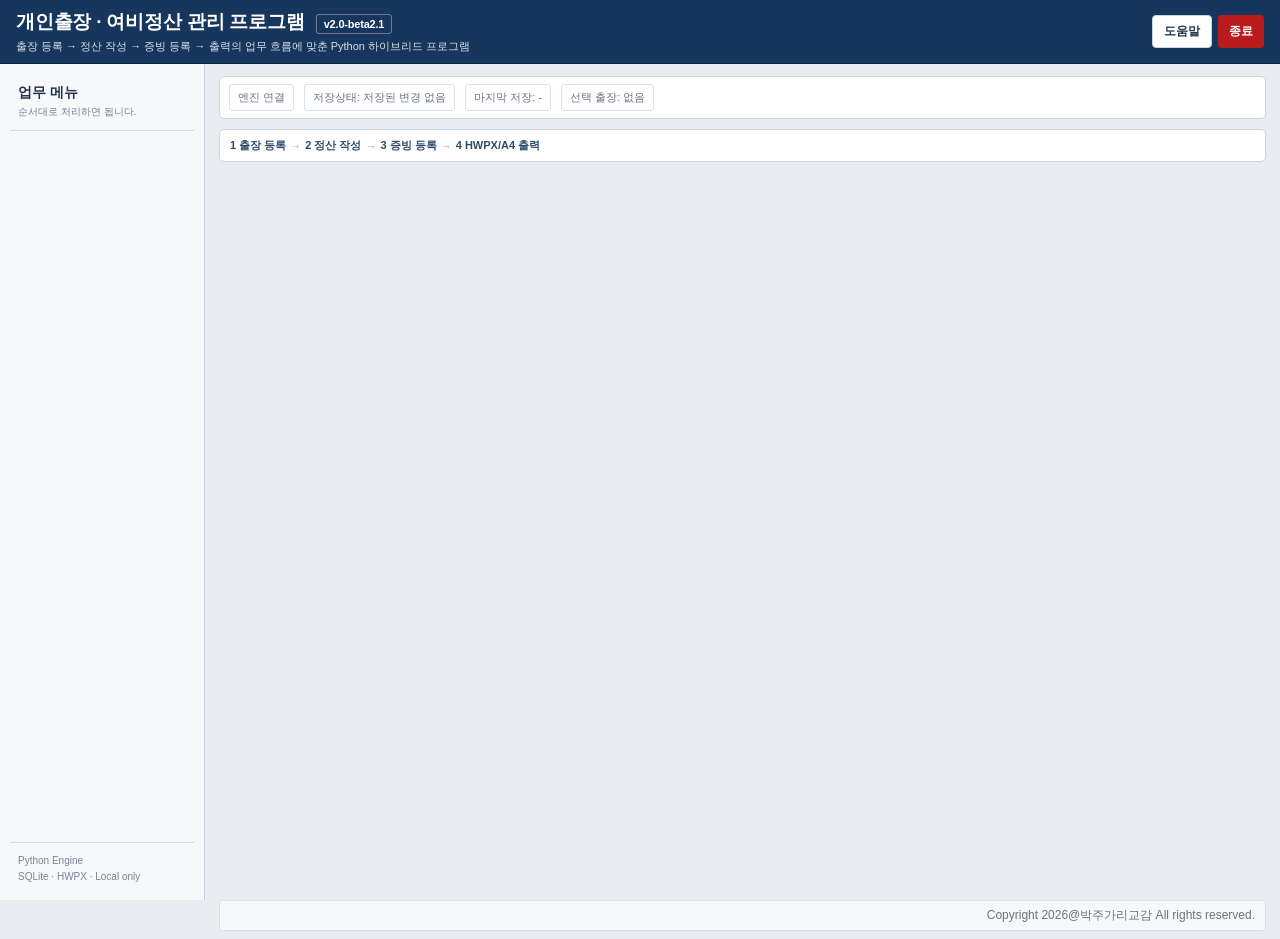
==== app/frontend/index.html @ 61877dad "hybrid-v2: promote desktop beta2.1 frontend as hybrid UI" ====
<!DOCTYPE html>
<html lang="ko">
<head>
<meta charset="UTF-8" />
<meta name="viewport" content="width=device-width, initial-scale=1.0" />
<meta name="theme-color" content="#1f4b99" />
<meta name="apple-mobile-web-app-capable" content="yes" />
<meta name="apple-mobile-web-app-status-bar-style" content="default" />
<title>개인출장·여비정산 Hybrid v2.0-beta2.1</title>
<style>
  :root{
    --bg:#f5f7fb; --card:#ffffff; --line:#d9e1ec; --text:#1f2937; --muted:#6b7280;
    --primary:#1f4b99; --primary2:#3b82f6; --accent:#0f766e; --warn:#b45309; --danger:#b91c1c;
    --ok:#15803d; --soft:#eef4ff;
  }
  *{box-sizing:border-box}
  body{margin:0;font-family:"Malgun Gothic","Apple SD Gothic Neo",sans-serif;background:var(--bg);color:var(--text)}
  header{background:linear-gradient(135deg,var(--primary),#23406d);color:#fff;padding:18px 22px 16px}
  header h1{margin:0 0 6px;font-size:24px}
  header .sub{font-size:13px;opacity:.92;line-height:1.5}
  .app{max-width:1500px;margin:0 auto;padding:18px}
  .topbar{display:flex;gap:10px;flex-wrap:wrap;align-items:center;margin-bottom:14px}

  .topbar-actions{display:flex;gap:8px;flex-wrap:wrap;margin-left:auto}
  .pill.status-ok{border-color:#bbf7d0;background:#f0fdf4;color:#166534}
  .pill.status-dirty{border-color:#fed7aa;background:#fff7ed;color:#9a3412}
  .pill.status-empty{border-color:#dbeafe;background:#eff6ff;color:#1d4ed8}
  .settlement-hint{display:flex;justify-content:space-between;align-items:flex-start;gap:12px;flex-wrap:wrap;margin-bottom:12px}
  .settlement-hint .steps{font-size:12px;color:var(--muted);line-height:1.6}
  .live-status-row{display:flex;gap:8px;flex-wrap:wrap;margin:12px 0}
  .deadline-panel{display:grid;grid-template-columns:1.1fr 1fr 1fr auto;gap:10px;align-items:end;background:#f8fafc;border:1px solid #dbe6f3;border-radius:12px;padding:12px 14px;margin:12px 0}
  .deadline-panel .hint{font-size:12px;color:#475569}
  .deadline-panel .box{background:#fff;border:1px solid #d7e3ee;border-radius:10px;padding:8px 10px;min-height:56px}
  .deadline-panel label{display:block;font-size:12px;font-weight:700;color:#334155;margin-bottom:4px}
  .deadline-panel .value{font-weight:700;color:#0f172a}
  .deadline-panel input[type="date"]{width:100%;padding:9px 10px;border:1px solid #cbd5e1;border-radius:8px;font:inherit}
  @media (max-width:900px){.deadline-panel{grid-template-columns:1fr}}
  .checklist{background:#f8fafc;border:1px solid var(--line);border-radius:14px;padding:10px 12px;font-size:12px;line-height:1.6}
  .checklist strong{display:block;margin-bottom:4px;color:#334155}
  .checklist ul{margin:6px 0 0 18px;padding:0}
  .checklist li{margin:2px 0}
  .modal-backdrop{position:fixed;inset:0;background:rgba(15,23,42,.46);display:flex;align-items:center;justify-content:center;padding:18px;z-index:9999}
  .modal-panel{width:min(820px,100%);max-height:90vh;overflow:auto;background:#fff;border:1px solid var(--line);border-radius:22px;box-shadow:0 20px 60px rgba(15,23,42,.25);padding:20px}
  .modal-head{display:flex;justify-content:space-between;align-items:center;gap:10px;margin-bottom:12px}
  .modal-head h2{margin:0;font-size:22px}
  .manual-grid{display:grid;grid-template-columns:repeat(2,1fr);gap:14px}
  .manual-box{border:1px solid var(--line);border-radius:16px;padding:14px;background:#fbfdff}
  .manual-box h3{margin:0 0 8px;font-size:15px}
  .manual-box ol,.manual-box ul{margin:8px 0 0 18px;padding:0;line-height:1.65}
  .manual-box li{margin:4px 0}
  .modal-foot{display:flex;justify-content:flex-end;gap:8px;margin-top:14px}
  .topbar .pill{padding:8px 12px;border-radius:999px;background:#fff;border:1px solid var(--line);font-size:12px;color:var(--muted)}
  .tabs{display:flex;gap:8px;flex-wrap:wrap;margin-bottom:14px}
  .tab-btn{background:#fff;border:1px solid var(--line);padding:10px 14px;border-radius:12px;cursor:pointer;font-weight:700}
  .tab-btn.active{background:var(--primary);color:#fff;border-color:var(--primary)}
  .tab-panel{display:none}
  .tab-panel.active{display:block}
  .grid{display:grid;gap:14px}
  .grid-2{grid-template-columns:1.2fr .8fr}
  .grid-3{grid-template-columns:repeat(3,1fr)}
  .grid-4{grid-template-columns:repeat(4,1fr)}
  .card h2,.card h3{margin:0 0 12px}
  .card h2{font-size:18px}
  .card h3{font-size:15px}
  .stats{display:grid;grid-template-columns:repeat(auto-fit,minmax(180px,1fr));gap:12px}
  .stat{background:#fff;border:1px solid var(--line);border-radius:16px;padding:16px}
  .stat .label{font-size:12px;color:var(--muted);margin-bottom:6px}
  .stat .value{font-size:28px;font-weight:800}
  .stat small{color:var(--muted)}
  .btn{border:none;background:var(--primary);color:#fff;border-radius:12px;padding:10px 14px;cursor:pointer;font-weight:700;box-shadow:0 6px 14px rgba(31,75,153,.14)}
  .btn:hover{filter:brightness(.98)}
  .btn:active{transform:translateY(1px)}
  .topbar .pill,.tab-btn,.card,.stat,.list-item,.receipt-card,.weekday,.day-cell,.table-wrap{transition:all .16s ease}
  input:focus,select:focus,textarea:focus,button:focus{outline:none;box-shadow:0 0 0 3px rgba(59,130,246,.18);border-color:#7aa7ff}
  .tab-btn:hover{border-color:#93c5fd;background:#f8fbff}
  .card{background:linear-gradient(180deg,#fff 0%,#fcfdff 100%);border:1px solid #d7e2ee;border-radius:18px;padding:16px;box-shadow:0 8px 24px rgba(24,39,75,.05)}
  .card h2{display:flex;align-items:center;gap:8px;padding-bottom:8px;border-bottom:2px solid #edf2f7;margin-bottom:14px;font-size:18px}
  .card h3{display:flex;align-items:center;gap:8px;margin-bottom:10px;color:#123b75}
  .section-title{padding:10px 12px;border-left:5px solid var(--primary);background:#f8fbff;border-radius:12px;margin:20px 0 10px}
  .section-title h3{font-size:16px;color:#173a7a}
  .table-wrap{max-height:420px;overflow:auto;border:1px solid #cfdae7;border-radius:14px;background:#fff}
  table{width:100%;border-collapse:separate;border-spacing:0;background:#fff}
  th,td{border-bottom:1px solid #e7edf5;padding:10px 8px;font-size:13px;vertical-align:middle}
  th{background:#eef4fb;color:#23364d;text-align:left;font-size:12px;position:sticky;top:0;z-index:1}
  tbody tr:nth-child(even) td{background:#fbfdff}
  tbody tr:hover td{background:#f5f9ff}
  .list-item{border:1px solid #d7e2ee;border-radius:14px;padding:12px;background:#fff;cursor:pointer;box-shadow:0 2px 8px rgba(15,23,42,.02)}
  .list-item:hover{border-color:#93c5fd;background:#f8fbff}
  .list-item.active{border-color:var(--primary);background:#eef4ff;box-shadow:0 0 0 2px rgba(59,130,246,.08)}
  .receipt-card{background:#fff;border:1px solid #d7e2ee;border-radius:16px;padding:12px;box-shadow:0 4px 12px rgba(15,23,42,.03)}
  .kv{display:grid;grid-template-columns:170px 1fr;gap:10px;font-size:13px;border:1px solid #dbe5f0;border-radius:14px;padding:12px;background:#fcfdff}
  .kv > div{padding:2px 0}
  .toolbar{display:flex;justify-content:space-between;align-items:center;gap:10px;flex-wrap:wrap;margin-bottom:12px}
  .btn.secondary{background:#fff;color:var(--text);border:1px solid var(--line)}
  .btn.ok{background:var(--ok)}
  .btn.warn{background:var(--warn)}
  .btn.danger{background:var(--danger)}
  .btn.teal{background:var(--accent)}
  .btn-row{display:flex;gap:8px;flex-wrap:wrap}
  .muted{color:var(--muted)}
  .info{font-size:12px;color:var(--muted);line-height:1.55}
  .badge{display:inline-flex;align-items:center;padding:4px 8px;border-radius:999px;font-size:11px;font-weight:700}
  .badge.wait{background:#fff7ed;color:#9a3412}
  .badge.done{background:#ecfdf5;color:#166534}
  .badge.work{background:#eff6ff;color:#1d4ed8}
  .badge.exempt{background:#f3e8ff;color:#7e22ce}
  .badge.overdue{background:#fef2f2;color:#b91c1c}
  .toolbar input[type="search"], .toolbar select{min-width:220px}
  label{display:block;font-size:12px;font-weight:700;margin-bottom:4px;color:#334155}
  input[type="text"],input[type="number"],input[type="date"],input[type="time"],input[type="month"],select,textarea{
    width:100%;padding:9px 10px;border:1px solid #cfd8e3;border-radius:10px;background:#fff;font:inherit
  }
  textarea{min-height:78px;resize:vertical}
  .route-lines{min-height:56px;line-height:1.35;resize:vertical;white-space:pre-wrap}
  .inline-trip-route{display:grid;grid-template-columns:minmax(0,1fr) 260px;gap:10px;align-items:end}
  .choice-inline{display:flex;gap:14px;flex-wrap:wrap;align-items:center;min-height:44px;padding:0 12px;border:1px solid #dfe6e9;border-radius:10px;background:#fff}
  .choice-inline label{margin:0;display:flex;align-items:center;gap:6px;font-weight:600;cursor:pointer;white-space:nowrap}
  .route-cell{white-space:pre-line;line-height:1.35}
  .stack-layout{display:flex;flex-direction:column;gap:18px}
  .list{display:flex;flex-direction:column;gap:8px;max-height:650px;overflow:auto}
  .list-item .title{font-weight:700}
  .list-item .meta{font-size:12px;color:var(--muted);margin-top:3px;line-height:1.45}
  .section-title{display:flex;justify-content:space-between;align-items:center;gap:10px;margin:18px 0 10px}
  .section-title h3{margin:0}
  .form-grid{display:grid;grid-template-columns:repeat(4,1fr);gap:10px}
  .form-grid-2{display:grid;grid-template-columns:repeat(2,1fr);gap:10px}
  .full{grid-column:1/-1}
  .notice{background:#fffbeb;border:1px solid #fcd34d;border-radius:14px;padding:12px 14px;font-size:13px;line-height:1.55}
  .success{background:#f0fdf4;border:1px solid #86efac;border-radius:14px;padding:12px 14px;font-size:13px;line-height:1.55}
  .calendar-controls{display:flex;justify-content:space-between;align-items:center;margin-bottom:12px;gap:10px;flex-wrap:wrap}
  .calendar-grid{display:grid;grid-template-columns:repeat(7,1fr);gap:8px}
  .weekday,.day-cell{background:#fff;border:1px solid var(--line);border-radius:14px;padding:10px}
  .weekday{font-size:12px;font-weight:700;text-align:center;background:#f8fafc}
  .day-cell{min-height:115px;display:flex;flex-direction:column;gap:6px}
  .day-num{font-weight:800}
  .day-cell.muted-day{opacity:.45}
  .day-cell.today{outline:2px solid var(--primary2)}
  .day-trip{font-size:11px;background:#eef4ff;padding:3px 6px;border-radius:8px;line-height:1.3}
  .receipt-grid{display:grid;grid-template-columns:repeat(auto-fill,minmax(180px,1fr));gap:12px}
  .receipt-card img{width:100%;height:145px;object-fit:cover;border-radius:10px;border:1px solid #e5e7eb}
  .receipt-thumb{width:100%;height:145px;border-radius:10px;border:1px solid #e5e7eb;background:#f8fafc;display:flex;align-items:center;justify-content:center;font-weight:800;color:#334155}
  .receipt-thumb.pdf{flex-direction:column;gap:8px;background:#eff6ff;border-color:#bfdbfe;color:#1d4ed8}
  .receipt-thumb .pdf-mark{font-size:32px;line-height:1}
  .receipt-thumb .pdf-name{max-width:100%;padding:0 10px;font-size:12px;font-weight:700;text-align:center;word-break:break-all}
  .app-footer{max-width:1500px;margin:0 auto 24px;padding:0 18px;color:var(--muted);font-size:12px}
  .app-footer .inner{background:#fff;border:1px solid var(--line);border-radius:14px;padding:10px 14px;text-align:right}
  .small{font-size:12px;color:var(--muted)}
  .divider{height:1px;background:#e5e7eb;margin:14px 0}
  .hidden{display:none!important}
  .right{text-align:right}
  .center{text-align:center}
  .mono{font-family:Consolas,monospace}
  @media (max-width:1200px){
    .grid-2,.grid-3,.grid-4,.stats,.form-grid,.form-grid-2,.inline-trip-route{grid-template-columns:1fr}
  }
  @media print{
    @page{size:A4 portrait;margin:8mm 8mm 10mm 8mm}
    html,body{
      width:210mm;
      min-height:auto;
      margin:0 !important;
      padding:0 !important;
      background:#fff !important;
    }
    body{
      -webkit-print-color-adjust:exact;
      print-color-adjust:exact;
    }
    body > *:not(#printArea){display:none !important}
    #printArea{
      display:block !important;
      position:static !important;
      width:194mm;
      min-height:auto;
      margin:0 auto !important;
      padding:0 !important;
      background:#fff;
      color:#000;
      overflow:visible !important;
    }
  }
  /* print form */
  #printArea{display:none}
  .print-page{
    box-sizing:border-box;
    width:194mm;
    min-height:279mm;
    height:auto;
    margin:0 auto;
    padding:1.5mm 1.5mm 0;
    font-size:10.2px;
    line-height:1.22;
    color:#000;
    overflow:visible;
    page-break-after:always;
    break-after:page;
    page-break-inside:auto;
    break-inside:auto
  }
  .print-page:last-child{page-break-after:auto;break-after:auto}
  .print-title{text-align:center;font-size:19px;font-weight:800;letter-spacing:3px;margin:2px 0 4px}
  .print-topline{display:flex;justify-content:space-between;align-items:flex-start;margin-bottom:4px}
  .print-meta-table,.print-main-table,.print-sub-table,.print-sign-table,.print-trip-table,.print-approval-table,.print-receipt-index{width:100%;border-collapse:collapse}
  .print-meta-table td,.print-main-table td,.print-main-table th,.print-sub-table td,.print-sub-table th,.print-sign-table td,.print-trip-table td,.print-trip-table th,.print-approval-table td,.print-receipt-index td,.print-receipt-index th{
    border:1px solid #111;padding:3px 5px;vertical-align:middle
  }
  .print-meta-table td{height:22px}
  .print-main-table th,.print-sub-table th,.print-trip-table th,.print-receipt-index th{background:#f4f4f4;text-align:center;font-weight:700}
  .print-box-title{font-weight:700;text-align:center;background:#f4f4f4}
  .print-small{font-size:10px}
  .print-center{text-align:center}
  .print-right{text-align:right}
  .print-space{height:5px}
  .print-note{border:1px solid #111;padding:6px;min-height:34px;white-space:pre-wrap}
  .print-doc-date{text-align:right;font-size:10px;margin:1px 0 4px}
  .print-approval-table td{height:20px}
  .print-trip-head{font-size:11px;line-height:1.25;margin-bottom:3px}
  .print-trip-blank{height:34px}
  .print-sign-slot{display:inline-block;min-width:42px;border-bottom:1px solid #111;height:16px;vertical-align:bottom}
  .signature-box{display:flex;align-items:center;gap:10px;flex-wrap:wrap;padding:10px 12px;border:1px dashed #cbd5e1;border-radius:12px;background:#f8fafc}
  .signature-preview{display:flex;align-items:center;justify-content:center;min-width:160px;min-height:64px;padding:6px 10px;border:1px solid #dbe4ee;border-radius:10px;background:#fff}
  .signature-preview img{max-width:220px;max-height:56px;object-fit:contain}
  .print-sign-image{display:inline-block;max-height:24px;max-width:110px;vertical-align:middle}
  .print-footer-note{font-size:9.5px;color:#333}
  .print-receipt-box{border:1px solid #111;padding:6px;height:249mm;display:flex;flex-direction:column;gap:6px}
  .print-receipt-meta{display:flex;justify-content:space-between;gap:8px;font-size:9.6px}
  .print-receipt-image-wrap{flex:1;display:flex;align-items:center;justify-content:center;border:1px solid #cfcfcf;background:#fafafa;overflow:hidden}
  .print-receipt-image{max-width:100%;max-height:224mm;object-fit:contain}
  .print-receipt-frame{width:100%;height:224mm;border:1px solid #cfcfcf;background:#fff}
  .print-page-subtitle{text-align:center;font-size:12px;font-weight:700;margin:0 0 6px;color:#333}

  /* v1.1 form-precise print layer + PWA affordance */
  .btn[hidden]{display:none !important}
  .pill.status-pwa{border-color:#c7d2fe;background:#eef2ff;color:#3730a3}
  .xlsx-sheet{font-family:"Batang","바탕","Malgun Gothic",serif;color:#000}
  .xlsx-title{font-family:"Batang","바탕",serif;font-size:24px;font-weight:700;letter-spacing:-0.5px;text-align:center;padding:8mm 0 6mm;border-bottom:3px double #111;margin:0}
  .xlsx-sheet-box{border-left:2px solid #111;border-right:2px solid #111;border-bottom:2px solid #111}
  .xlsx-form{width:100%;border-collapse:collapse;table-layout:fixed;margin:0}
  .xlsx-form td,.xlsx-form th{border:1px solid #222;padding:2.4mm 2mm;vertical-align:middle;font-family:"Batang","바탕","Malgun Gothic",serif;font-size:12px;line-height:1.24;word-break:keep-all}
  .xlsx-form tr > *:first-child{border-left:0}
  .xlsx-form tr > *:last-child{border-right:0}
  .xlsx-form.table-top tr:first-child > *{border-top:0}
  .xlsx-form.table-bottom tr:last-child > *{border-bottom:0}
  .xlsx-center{text-align:center}
  .xlsx-right{text-align:right}
  .xlsx-left{text-align:left}
  .xlsx-label{background:#fafafa;font-weight:700;text-align:center}
  .xlsx-side{background:#fafafa;font-weight:700;text-align:center}
  .xlsx-fill{background:#c7d8b7}
  .xlsx-fill-light{background:#d8e5ca}
  .xlsx-big{font-size:14px;font-weight:700}
  .xlsx-date-time{font-size:13px;font-weight:700;text-align:center}
  .xlsx-purpose{font-size:13px;font-weight:700}
  .xlsx-transport-stack{font-size:15px;font-weight:700;letter-spacing:1px;line-height:1.38;text-align:center}
  .xlsx-transport-side{font-size:15px;font-weight:700;text-align:center}
  .xlsx-note-box{padding:7mm 4mm 7mm 4mm;min-height:27mm;font-size:13px;line-height:1.55}
  .xlsx-attach-cell{background:#c7d8b7;font-size:13px;font-weight:700;line-height:1.6;padding:4mm 3mm}
  .xlsx-date-row td{height:14mm;font-size:15px;text-align:center}
  .xlsx-sign-row td{height:16mm;font-size:14px;text-align:center}
  .xlsx-sign-image{max-width:28mm;max-height:10mm;object-fit:contain;vertical-align:middle}
  .xlsx-small{font-size:10px}
  .xlsx-route{white-space:pre-wrap;text-align:center;font-weight:700}
  .xlsx-blank{color:transparent}
  .print-page.settlement-sheet{padding:0;width:194mm;min-height:auto}
  .print-page.settlement-sheet .print-title{display:none}
  @media print{
    #printArea{width:194mm}
    .print-page.settlement-sheet{width:194mm;min-height:auto}
    .xlsx-title{padding-top:7mm;padding-bottom:5mm}
  }


  /* beta2 desktop application shell */
  body{background:#e9edf2;overflow-x:hidden}
  .program-titlebar{height:64px;background:#17365d;color:#fff;padding:10px 16px;display:flex;align-items:center;justify-content:space-between;gap:16px;border-bottom:1px solid #0f2744}
  .program-titlebar h1{margin:0;font-size:19px;font-weight:700;letter-spacing:-.2px}
  .program-titlebar .sub{font-size:11px;opacity:.85;margin-top:3px}
  .version-tag{font-size:11px;font-weight:600;padding:3px 7px;border:1px solid rgba(255,255,255,.35);border-radius:3px;margin-left:6px}
  .titlebar-actions{display:flex;gap:6px;flex:0 0 auto}
  .program-titlebar .btn{box-shadow:none;border-radius:4px;padding:7px 11px}
  .program-titlebar .btn.secondary{background:#fff;color:#25364a;border-color:#cbd5e1}
  .desktop-shell{display:grid;grid-template-columns:205px minmax(0,1fr);min-height:calc(100vh - 64px)}
  .sidebar{background:#f7f8fa;border-right:1px solid #c8d0da;padding:12px 10px;display:flex;flex-direction:column;min-height:calc(100vh - 64px);position:sticky;top:0;align-self:start}
  .sidebar-head{padding:8px 8px 11px;border-bottom:1px solid #d7dde5;margin-bottom:8px}
  .sidebar-title{font-size:14px;font-weight:800;color:#24364b}
  .sidebar-sub{font-size:10px;color:#718096;margin-top:3px}
  .sidebar .tabs{display:flex;flex-direction:column;gap:3px;margin:0}
  .sidebar .tab-btn{width:100%;text-align:left;border:1px solid transparent;background:transparent;border-radius:4px;padding:10px 10px;font-size:13px;color:#34455a;box-shadow:none}
  .sidebar .tab-btn:hover{background:#edf2f7;border-color:#dbe3ec}
  .sidebar .tab-btn.active{background:#dce8f7;color:#113f72;border-color:#a9c2df;box-shadow:inset 3px 0 0 #1f5f9e}
  .sidebar-foot{margin-top:auto;border-top:1px solid #d7dde5;padding:10px 8px 4px;font-size:10px;color:#778394;line-height:1.55}
  .workspace{min-width:0;padding:12px 14px 28px}
  .workspace .topbar{background:#fff;border:1px solid #ccd5df;border-radius:5px;padding:7px 9px;margin-bottom:10px;box-shadow:none}
  .topbar .pill{padding:5px 8px;border-radius:3px;font-size:11px}
  .card{border-radius:5px;box-shadow:0 1px 2px rgba(0,0,0,.04);padding:14px;background:#fff}
  .card h2{font-size:16px;border-bottom:1px solid #dce3eb;padding-bottom:8px}
  .card h3{color:#213f63}
  .btn{border-radius:4px;box-shadow:none;padding:8px 11px;font-size:12px}
  input[type="text"],input[type="number"],input[type="date"],input[type="time"],input[type="month"],select,textarea{border-radius:3px;padding:7px 8px}
  .table-wrap{border-radius:4px}
  th,td{padding:8px 7px}
  .list-item,.receipt-card,.kv,.notice,.success,.checklist,.deadline-panel{border-radius:5px}
  .stat{border-radius:5px;padding:13px}
  .stat .value{font-size:23px}
  .section-title{border-radius:3px}
  .app-footer{max-width:none;margin:0;padding:0 14px 8px 219px;background:#e9edf2}
  .app-footer .inner{border-radius:3px;padding:6px 10px;background:#f7f8fa;text-align:right}
  .toast-host{position:fixed;right:18px;bottom:18px;z-index:12000;display:flex;flex-direction:column;gap:8px;max-width:min(420px,calc(100vw - 36px))}
  .toast{background:#25364a;color:#fff;border-radius:5px;padding:11px 13px;box-shadow:0 8px 25px rgba(15,23,42,.22);font-size:12px;line-height:1.5;white-space:pre-line;border-left:4px solid #60a5fa}
  .toast.error{border-left-color:#ef4444}.toast.success{border-left-color:#22c55e}.toast.warn{border-left-color:#f59e0b}
  .workflow-guide{display:flex;align-items:center;gap:4px;flex-wrap:wrap;margin-bottom:10px;background:#fff;border:1px solid #ccd5df;border-radius:5px;padding:8px 10px;font-size:11px;color:#5b6778}
  .workflow-guide .step{font-weight:700;color:#304b69}.workflow-guide .arrow{color:#9aa6b2}
  @media(max-width:900px){.desktop-shell{grid-template-columns:1fr}.sidebar{position:static;min-height:auto;border-right:0;border-bottom:1px solid #c8d0da}.sidebar .tabs{flex-direction:row;flex-wrap:wrap}.sidebar .tab-btn{width:auto}.sidebar-foot{display:none}.workspace{padding:10px}.app-footer{padding-left:10px}.program-titlebar{height:auto;align-items:flex-start}.program-titlebar .sub{display:none}}

</style>
</head>
<body>
<header class="program-titlebar">
  <div>
    <h1>개인출장 · 여비정산 관리 프로그램 <span class="version-tag">v2.0-beta2.1</span></h1>
    <div class="sub">출장 등록 → 정산 작성 → 증빙 등록 → 출력의 업무 흐름에 맞춘 Python 하이브리드 프로그램</div>
  </div>
  <div class="titlebar-actions">
    <button class="btn secondary" id="helpOpenBtn" type="button">도움말</button>
    <button class="btn danger" id="shutdownAppBtn" type="button">종료</button>
  </div>
</header>

<div class="desktop-shell">
  <aside class="sidebar">
    <div class="sidebar-head">
      <div class="sidebar-title">업무 메뉴</div>
      <div class="sidebar-sub">순서대로 처리하면 됩니다.</div>
    </div>
    <div class="tabs" id="tabs"></div>
    <div class="sidebar-foot">
      <div>Python Engine</div>
      <div>SQLite · HWPX · Local only</div>
    </div>
  </aside>
  <main class="workspace">
    <div class="topbar">
      <div class="pill status-ok">엔진 연결</div>
      <div class="pill status-empty" id="saveStatePill">저장상태: 저장된 변경 없음</div>
      <div class="pill" id="lastSavedPill">마지막 저장: -</div>
      <div class="pill" id="activeTripPill">선택 출장: 없음</div>
    </div>
    <div class="workflow-guide"><span class="step">1 출장 등록</span><span class="arrow">→</span><span class="step">2 정산 작성</span><span class="arrow">→</span><span class="step">3 증빙 등록</span><span class="arrow">→</span><span class="step">4 HWPX/A4 출력</span></div>

  <section id="tab-dashboard" class="tab-panel active"></section>
  <section id="tab-import" class="tab-panel"></section>
  <section id="tab-settlement" class="tab-panel"></section>
  <section id="tab-calendar" class="tab-panel"></section>
  <section id="tab-receipts" class="tab-panel"></section>
  <section id="tab-settings" class="tab-panel"></section>
  <section id="tab-backup" class="tab-panel"></section>
  </main>
</div>

<div class="app-footer"><div class="inner">Copyright 2026@박주가리교감 All rights reserved.</div></div>

<div id="toastHost" class="toast-host" aria-live="polite"></div>
<div id="printArea"></div>

<div class="modal-backdrop hidden" id="helpModal" aria-hidden="true">
  <div class="modal-panel">
    <div class="modal-head">
      <h2>사용방법 · v2.0-beta2.1 하이브리드판</h2>
      <button class="btn secondary" id="helpCloseTopBtn" type="button">닫기</button>
    </div>
    <div class="manual-grid">
      <div class="manual-box">
        <h3>기본 사용 순서</h3>
        <ol>
          <li><b>1. 출장 등록</b>에서 출장 목록 그리드 엑셀을 불러옵니다.</li>
          <li><b>2. 정산 작성</b>에서 출장 1건을 선택하고 소속·기간·경비를 확인합니다.</li>
          <li><b>이동구분</b>에서 자가용 또는 대중교통을 먼저 고르고, 그다음 왕복/편도를 선택합니다. 왕복이면 자동으로 2행이 생성됩니다.</li>
          <li><b>정산 저장</b> 후 <b>3. 증빙 등록</b>로 이동하여 이미지 또는 PDF를 첨부합니다.</li>
          <li><b>정산서·영수증 출력(A4)</b>으로 제출용 인쇄물을 만듭니다.</li>
          <li><b>HWPX 정산서 생성</b>을 누르면 기준 양식에 맞춘 한글 문서를 output 폴더에 생성하고 다운로드합니다.</li>
        </ol>
      </div>
      <div class="manual-box">
        <h3>화면에서 꼭 볼 표시</h3>
        <ul>
          <li><b>저장상태</b>: 입력 중인지, 저장이 끝났는지 상단에 표시됩니다.</li>
          <li><b>마지막 저장</b>: 언제 저장했는지 시간까지 확인할 수 있습니다.</li>
          <li><b>선택 출장</b>: 현재 어떤 출장건을 편집 중인지 보여줍니다.</li>
          <li>저장하지 않은 상태에서 다른 출장건이나 다른 탭으로 이동하면 경고가 뜹니다.</li>
        </ul>
      </div>
      <div class="manual-box">
        <h3>인쇄 전 점검</h3>
        <ul>
          <li>용지는 <b>A4</b>, 방향은 <b>세로</b>로 둡니다.</li>
          <li>자가용 경로를 썼다면 출발지·도착지가 비어 있지 않은지 확인합니다.</li>
          <li>영수증은 이미지와 PDF 모두 가능하지만, 큰 PDF는 저장 시간이 조금 더 걸릴 수 있고, 브라우저 특성상 인쇄 결과가 다를 수 있습니다.</li>
          <li>출력 전에 한 번 더 <b>정산 저장</b>을 눌러 최신 입력값을 반영하는 것이 안전합니다.</li>
        </ul>
      </div>
      <div class="manual-box">
        <h3>자주 있는 문제</h3>
        <ul>
          <li><b>입력값이 안 보일 때</b>: 저장 후 다시 미리보기를 열어 보세요.</li>
          <li><b>다른 PC로 옮길 때</b>: 백업/복원 탭에서 ZIP 백업 파일을 함께 보관하세요.</li>
          <li><b>영수증이 안 보일 때</b>: 해당 정산서를 먼저 선택했는지 확인하세요.</li>
          <li><b>인쇄가 맞지 않을 때</b>: 브라우저 인쇄창에서 A4와 기본 배율을 확인하세요.</li>
        </ul>
      </div>
    </div>
    <div class="modal-foot">
      <button class="btn" id="helpCloseBtn" type="button">확인</button>
    </div>
  </div>
</div>

<script>
(() => {
  const DB_NAME = 'trip_settlement_manager_v1';
  const DB_VERSION = 1;
  const STORES = ['trips','settlements','receipts','settings'];

  const tabs = [
    {id:'dashboard', label:'현황'},
    {id:'import', label:'1. 출장 등록'},
    {id:'settlement', label:'2. 정산 작성'},
    {id:'receipts', label:'3. 증빙 등록'},
    {id:'calendar', label:'일정'},
    {id:'settings', label:'개인 설정'},
    {id:'backup', label:'백업·복원'}
  ];

  const state = {
    db: null,
    trips: [],
    settlements: [],
    receipts: [],
    settings: {
      orgName: '교육과',
      kmRate: 200,
      defaultApplicant: '',
      defaultPosition: '',
      defaultWorkplace: '',
      signatureDataUrl: '',
      receiptRequiredTypes: '주유/하이패스/기타',
      note: '현재 버전은 기관별 세부 여비 규정 전체를 자동 판정하지 않고, 업로드·정산 초안·증빙 관리·출력에 중점을 둔 시안입니다.'
    },
    activeTab: 'dashboard',
    tripFilter: '',
    selectedTripId: '',
    selectedSettlementId: '',
    calendarCursor: new Date(),
    importPreview: [],
    importWarnings: [],
    dayFilter: '',
    receiptFilterSettlementId: '',
    ui: {
      dirty: false,
      dirtySettlementId: '',
      lastSavedAt: '',
    },
  };

  const $ = (sel, root=document) => root.querySelector(sel);
  const $$ = (sel, root=document) => Array.from(root.querySelectorAll(sel));


  // Hybrid v2 API bridge. The server binds only to 127.0.0.1 and passes a per-run token in the URL.
  const API_TOKEN = new URLSearchParams(location.search).get('token') || '';
  const API_BASE = '';
  function apiUrl(path){
    const u = new URL(path, location.origin);
    if(API_TOKEN) u.searchParams.set('token', API_TOKEN);
    return u.toString();
  }
  async function apiFetch(path, options={}){
    const headers = new Headers(options.headers || {});
    if(API_TOKEN) headers.set('X-App-Token', API_TOKEN);
    const response = await fetch(apiUrl(path), {...options, headers});
    const contentType = response.headers.get('content-type') || '';
    const payload = contentType.includes('application/json') ? await response.json() : null;
    if(!response.ok){
      throw new Error(payload?.error || `요청 실패 (${response.status})`);
    }
    return payload;
  }
  function receiptContentUrl(id){ return apiUrl(`/api/receipts/${encodeURIComponent(id)}/content`); }
  function signatureContentUrl(){ return apiUrl('/api/signature/content'); }
  function notify(message, tone='success'){
    const host = document.getElementById('toastHost');
    if(!host) return;
    const el = document.createElement('div');
    el.className = `toast ${tone}`;
    el.textContent = String(message || '');
    host.appendChild(el);
    setTimeout(() => el.remove(), 4200);
  }
  window.alert = (message) => notify(message, /실패|오류|없습니다|확인해/.test(String(message)) ? 'warn' : 'success');

  function escapeHtml(v){
    return String(v ?? '').replace(/[&<>"']/g, s => ({'&':'&amp;','<':'&lt;','>':'&gt;','"':'&quot;',"'":'&#39;'}[s]));
  }
  function uid(prefix='id'){ return prefix + '_' + Date.now().toString(36) + '_' + Math.random().toString(36).slice(2,8); }
  function localYmd(dateObj){
    if(!(dateObj instanceof Date) || Number.isNaN(dateObj.getTime())) return '';
    const yyyy = dateObj.getFullYear();
    const mm = String(dateObj.getMonth()+1).padStart(2,'0');
    const dd = String(dateObj.getDate()).padStart(2,'0');
    return `${yyyy}-${mm}-${dd}`;
  }
  function today(){
    const parts = new Intl.DateTimeFormat('en-CA', {timeZone:'Asia/Seoul', year:'numeric', month:'2-digit', day:'2-digit'}).formatToParts(new Date()).reduce((a,p)=>(a[p.type]=p.value,a),{});
    return `${parts.year}-${parts.month}-${parts.day}`;
  }
  function nowStamp(){
    const d = new Date();
    const parts = new Intl.DateTimeFormat('sv-SE', {timeZone:'Asia/Seoul', year:'numeric', month:'2-digit', day:'2-digit', hour:'2-digit', minute:'2-digit', second:'2-digit', hour12:false}).formatToParts(d).reduce((a,p)=>(a[p.type]=p.value,a),{});
    return `${parts.year}-${parts.month}-${parts.day}T${parts.hour}:${parts.minute}:${parts.second}+09:00`;
  }
  function asNum(v){ const n = Number(String(v).replace(/,/g,'')); return isNaN(n) ? 0 : n; }
  function money(v){ return asNum(v).toLocaleString('ko-KR'); }
  function formatBytes(bytes){
    const n = Number(bytes || 0);
    if(!n) return '0 B';
    const units = ['B','KB','MB','GB'];
    let i = 0; let value = n;
    while(value >= 1024 && i < units.length - 1){ value /= 1024; i += 1; }
    return `${value >= 100 || i === 0 ? value.toFixed(0) : value.toFixed(1)} ${units[i]}`;
  }
  function ymdToKorean(v){
    if(!v) return '';
    if(v instanceof Date && !Number.isNaN(v.getTime())){
      return localYmd(v).replace(/-/g,'.');
    }
    const s = maybeDate(v);
    if(s) return s.replace(/-/g,'.');
    const d = new Date(v);
    if(Number.isNaN(d.getTime())) return v;
    return `${d.getFullYear()}.${String(d.getMonth()+1).padStart(2,'0')}.${String(d.getDate()).padStart(2,'0')}`;
  }
  function monthKey(v){ return (v || '').slice(0,7); }
  function formatDateTime(date, time){ return [date ? ymdToKorean(date) : '', time || ''].filter(Boolean).join(' '); }
  function normalizeText(v){ return String(v ?? '').replace(/\s+/g,'').replace(/[()~\-_:./]/g,'').toLowerCase(); }
  function maybeDate(v){
    if(!v) return '';
    if(v instanceof Date && !Number.isNaN(v.getTime())) return localYmd(v);
    const s = String(v).trim();
    let m = s.match(/(20\d{2})[.\-/년 ]\s*(\d{1,2})[.\-/월 ]\s*(\d{1,2})/);
    if(m) return `${m[1]}-${String(m[2]).padStart(2,'0')}-${String(m[3]).padStart(2,'0')}`;
    m = s.match(/(\d{4})-(\d{2})-(\d{2})/);
    if(m) return `${m[1]}-${m[2]}-${m[3]}`;
    return '';
  }
  function maybeTime(v){
    if(!v) return '';
    if(v instanceof Date && !Number.isNaN(v.getTime())) return `${String(v.getHours()).padStart(2,'0')}:${String(v.getMinutes()).padStart(2,'0')}`;
    const s = String(v).trim();
    const m = s.match(/(\d{1,2})[:시](\d{2})?/);
    if(m) return `${String(m[1]).padStart(2,'0')}:${String(m[2] || '00').padStart(2,'0')}`;
    return '';
  }
  function extractPeriodInfo(raw){
    const s = String(raw || '').replace(/\n/g,' ').replace(/\s+/g,' ').trim();
    const dates = [...s.matchAll(/(20\d{2})[.\-/년 ]\s*(\d{1,2})[.\-/월 ]\s*(\d{1,2})/g)].map(m => `${m[1]}-${String(m[2]).padStart(2,'0')}-${String(m[3]).padStart(2,'0')}`);
    const times = [...s.matchAll(/(\d{1,2})[:시](\d{2})?/g)].map(m => `${String(m[1]).padStart(2,'0')}:${String(m[2] || '00').padStart(2,'0')}`);
    return {
      startDate: dates[0] || '',
      endDate: dates[1] || dates[0] || '',
      startTime: times[0] || '',
      endTime: times[1] || times[0] || ''
    };
  }
  function safeFileName(name){
    return String(name || 'backup').replace(/[\\/:*?"<>|]+/g,'_');
  }
  function addDays(dateStr, days){
    if(!dateStr) return '';
    const d = new Date(`${dateStr}T00:00:00`);
    if(Number.isNaN(d.getTime())) return '';
    d.setDate(d.getDate() + days);
    return localYmd(d);
  }
  function diffDays(fromDate, toDate){
    if(!fromDate || !toDate) return 0;
    const a = new Date(`${fromDate}T00:00:00`);
    const b = new Date(`${toDate}T00:00:00`);
    if(Number.isNaN(a.getTime()) || Number.isNaN(b.getTime())) return 0;
    return Math.floor((b - a) / 86400000);
  }
  function dateInRange(dateStr, startDate, endDate){
    if(!dateStr) return false;
    const target = new Date(`${dateStr}T00:00:00`);
    const start = new Date(`${(startDate || dateStr)}T00:00:00`);
    const end = new Date(`${(endDate || startDate || dateStr)}T00:00:00`);
    if(Number.isNaN(target.getTime()) || Number.isNaN(start.getTime()) || Number.isNaN(end.getTime())) return false;
    return target >= start && target <= end;
  }

  function formatStamp(v){
    if(!v) return '-';
    const d = new Date(v);
    if(Number.isNaN(d.getTime())) return String(v);
    const yyyy = d.getFullYear();
    const mm = String(d.getMonth()+1).padStart(2,'0');
    const dd = String(d.getDate()).padStart(2,'0');
    const hh = String(d.getHours()).padStart(2,'0');
    const mi = String(d.getMinutes()).padStart(2,'0');
    return `${yyyy}.${mm}.${dd} ${hh}:${mi}`;
  }
  function currentTrip(){
    if(state.selectedTripId) return getTrip(state.selectedTripId) || null;
    const s = currentSettlement?.();
    return s ? getTrip(s.tripId) : null;
  }
  function hasUnsavedChanges(){
    return !!(state.ui.dirty && state.ui.dirtySettlementId);
  }
  function markDirty(settlementId){
    state.ui.dirty = true;
    state.ui.dirtySettlementId = settlementId || state.ui.dirtySettlementId || '';
    updateTopIndicators();
  }
  function markSaved(settlement){
    state.ui.dirty = false;
    state.ui.dirtySettlementId = '';
    state.ui.lastSavedAt = settlement?.updatedAt || nowStamp();
    updateTopIndicators();
  }
  function clearDirtyIfMatches(settlementId){
    if(state.ui.dirtySettlementId && settlementId && state.ui.dirtySettlementId === settlementId){
      state.ui.dirty = false;
      state.ui.dirtySettlementId = '';
    }
    updateTopIndicators();
  }
  function confirmLeaveIfDirty(message){
    if(!hasUnsavedChanges()) return true;
    return window.confirm(message || '저장하지 않은 변경이 있습니다. 이동하면 현재 입력 중인 내용이 저장되지 않을 수 있습니다. 계속할까요?');
  }
  function updateTopIndicators(){
    const savePill = $('#saveStatePill');
    const lastSavedPill = $('#lastSavedPill');
    const activeTripPill = $('#activeTripPill');
    const trip = state.selectedTripId ? getTrip(state.selectedTripId) : null;
    if(savePill){
      if(hasUnsavedChanges()){
        savePill.textContent = '저장상태: 입력 중(미저장 변경 있음)';
        savePill.className = 'pill status-dirty';
      }else{
        savePill.textContent = '저장상태: 저장된 변경 없음';
        savePill.className = 'pill status-ok';
      }
    }
    if(lastSavedPill){
      lastSavedPill.textContent = `마지막 저장: ${formatStamp(state.ui.lastSavedAt)}`;
    }
    if(activeTripPill){
      activeTripPill.textContent = trip ? `선택 출장: ${trip.name || '미상'} · ${ymdToKorean(trip.startDate || '')}` : '선택 출장: 없음';
    }
  }
  function openHelpModal(){
    $('#helpModal')?.classList.remove('hidden');
    $('#helpModal')?.setAttribute('aria-hidden','false');
  }
  function closeHelpModal(){
    $('#helpModal')?.classList.add('hidden');
    $('#helpModal')?.setAttribute('aria-hidden','true');
  }
  function bindGlobalUI(){
    $('#helpOpenBtn')?.addEventListener('click', openHelpModal);
    $('#helpCloseBtn')?.addEventListener('click', closeHelpModal);
    $('#helpCloseTopBtn')?.addEventListener('click', closeHelpModal);
    $('#helpModal')?.addEventListener('click', (e) => {
      if(e.target.id === 'helpModal') closeHelpModal();
    });
    document.addEventListener('keydown', (e) => {
      if(e.key === 'Escape') closeHelpModal();
    });
    window.addEventListener('beforeunload', (e) => {
      if(!hasUnsavedChanges()) return;
      e.preventDefault();
      e.returnValue = '';
    });
    updateTopIndicators();
  }
  function validateSettlement(settlement){
    const issues = [];
    if(!settlement) return issues;
    if(!String(settlement.name || '').trim()) issues.push('성명이 비어 있습니다.');
    if(!String(settlement.position || '').trim()) issues.push('직급이 비어 있습니다.');
    if(!String(settlement.startDate || '').trim()) issues.push('시작일이 비어 있습니다.');
    if(!String(settlement.destination || '').trim()) issues.push('출장지가 비어 있습니다.');
    if(!String(settlement.movementMode || '').trim()) issues.push('출장지 옆의 이동구분에서 자가용 또는 대중교통을 선택해 주세요.');
    if(!String(settlement.routeType || '').trim()) issues.push('출장지 옆의 왕복/편도 구분을 선택해 주세요.');
    if(!String(settlement.mealProvidedFlag || '').trim()) issues.push('식사 제공 여부를 선택해 주세요.');
    if(!String(settlement.receiptMode || '').trim()) issues.push('영수증 처리 방식을 선택해 주세요.');
    if(settlement.status === 'done' && !String(settlement.settlementDate || '').trim()) issues.push('정산완료 상태인 경우 정산일자를 입력해 주세요.');
    (settlement.privateCars || []).forEach((row, idx) => {
      const hasAny = [row.date,row.from,row.to,row.km,row.fuel,row.toll,row.parking,row.other,row.manualAmount,row.driver,row.remark].some(v => String(v || '').trim() !== '');
      if(!hasAny) return;
      if(!String(row.from || '').trim()) issues.push(`자가용 ${idx+1}행의 출발지가 비어 있습니다.`);
      if(!String(row.to || '').trim()) issues.push(`자가용 ${idx+1}행의 도착지가 비어 있습니다.`);
    });
    (settlement.publicTransport || []).forEach((row, idx) => {
      const hasAny = [row.date,row.transport,row.from,row.to,row.grade,row.amount,row.remark].some(v => String(v || '').trim() !== '');
      if(!hasAny) return;
      if(!String(row.from || '').trim()) issues.push(`대중교통 ${idx+1}행의 출발지가 비어 있습니다.`);
      if(!String(row.to || '').trim()) issues.push(`대중교통 ${idx+1}행의 도착지가 비어 있습니다.`);
    });
    if(settlement.movementMode === 'private' && !(settlement.privateCars || []).length){
      issues.push('이동구분이 자가용인데 자가용 운임 행이 없습니다.');
    }
    if(settlement.movementMode === 'public' && !(settlement.publicTransport || []).length){
      issues.push('이동구분이 대중교통인데 대중교통 행이 없습니다.');
    }
    if(settlement.receiptMode === 'attached' && receiptsBySettlement(settlement.id).length === 0){
      issues.push('영수증을 프로그램에 첨부한다고 선택했지만, 첨부된 영수증이 없습니다.');
    }
    return issues;
  }

  async function openDB(){
    const health = await apiFetch('/api/health');
    return {hybrid:true, version:health.version};
  }

  async function dbGetAll(storeName){
    const result = await apiFetch(`/api/store/${encodeURIComponent(storeName)}`);
    return result.items || [];
  }
  async function dbPut(storeName, value){
    if(!value?.id) throw new Error(`${storeName}: 저장 ID가 없습니다.`);
    await apiFetch(`/api/store/${encodeURIComponent(storeName)}/${encodeURIComponent(value.id)}`, {
      method:'PUT', headers:{'Content-Type':'application/json'}, body:JSON.stringify(value)
    });
  }
  async function dbPutBulk(storeName, values){
    const items = Array.isArray(values) ? values.filter(Boolean) : [];
    if(!items.length) return;
    await apiFetch(`/api/store/${encodeURIComponent(storeName)}/bulk`, {
      method:'POST', headers:{'Content-Type':'application/json'}, body:JSON.stringify(items)
    });
  }
  async function dbDelete(storeName, id){
    await apiFetch(`/api/store/${encodeURIComponent(storeName)}/${encodeURIComponent(id)}`, {method:'DELETE'});
  }
  async function dbClear(storeName){
    await apiFetch(`/api/store/${encodeURIComponent(storeName)}/clear`, {method:'POST'});
  }

  async function loadState(){
    state.db = await openDB();
    state.trips = (await dbGetAll('trips')).sort((a,b) => (b.startDate || '').localeCompare(a.startDate || ''));
    state.settlements = await dbGetAll('settlements');
    state.receipts = await dbGetAll('receipts');
    const settingsRows = await dbGetAll('settings');
    const saved = settingsRows.find(r => r.id === 'default');
    if(saved) state.settings = {...state.settings, ...saved.value};
    state.settlements = state.settlements.map(s => normalizeSettlementShape(s));
  }

  async function saveSettings(){
    await dbPut('settings', {id:'default', value: state.settings});
  }
  function renderSignaturePreview(){
    const box = $('#signaturePreviewBox');
    if(!box) return;
    const has = !!state.settings.signatureFile;
    box.innerHTML = has ? `<img src="${escapeAttr(signatureContentUrl())}" alt="등록 서명">` : '<span class="small">등록된 서명이 없습니다.</span>';
  }
  async function handleSignatureFile(file){
    if(!file) return;
    if(!String(file.type || '').startsWith('image/')){
      alert('서명은 이미지 파일로 등록해 주세요.');
      return;
    }
    const result = await apiFetch('/api/signature', {
      method:'POST',
      headers:{'Content-Type':file.type || 'application/octet-stream','X-Filename':encodeURIComponent(file.name)},
      body:file
    });
    state.settings.signatureFile = result.meta;
    delete state.settings.signatureDataUrl;
    renderSignaturePreview();
    alert('서명을 등록했습니다.');
  }

  function buildTabs(){
    const box = $('#tabs');
    box.innerHTML = tabs.map(t => `<button class="tab-btn ${t.id===state.activeTab?'active':''}" data-tab="${t.id}">${t.label}</button>`).join('');
    $$('.tab-btn', box).forEach(btn => btn.addEventListener('click', () => {
      if(btn.dataset.tab === state.activeTab) return;
      if(!confirmLeaveIfDirty('저장하지 않은 변경이 있습니다. 다른 탭으로 이동할까요?')) return;
      state.activeTab = btn.dataset.tab;
      render();
    }));
  }

  function tripSettlement(tripId){
    return state.settlements.find(s => s.tripId === tripId);
  }
  function getTrip(id){ return state.trips.find(t => t.id === id); }
  function getSettlement(id){ return state.settlements.find(s => s.id === id); }
  function receiptsBySettlement(settlementId){ return state.receipts.filter(r => r.settlementId === settlementId); }
  function isPdfReceipt(item){
    const mime = String(item?.mimeType || '').toLowerCase();
    const name = String(item?.fileName || '').toLowerCase();
    return mime.includes('pdf') || name.endsWith('.pdf');
  }
  function receiptPreviewHtml(item){
    const url = receiptContentUrl(item.id);
    if(isPdfReceipt(item)){
      return `<div class="receipt-thumb pdf"><div class="pdf-mark">PDF</div><div class="pdf-name">${escapeHtml(item.fileName || 'document.pdf')}</div></div>`;
    }
    return `<img src="${escapeAttr(url)}" alt="receipt">`;
  }


  function parseMealProvidedSource(text){
    const raw = String(text || '').trim();
    if(!raw) return {flag:'', note:''};
    const compact = raw.replace(/\s+/g,'');
    if(/미제공|없음|x|×|no/i.test(compact)) return {flag:'no', note:raw};
    if(/제공|중식|석식|조식|식사/i.test(compact)) return {flag:'yes', note:raw};
    return {flag:'', note:raw};
  }
  function normalizePrivateCarRow(row){
    const next = {...row};
    if(next.autoManaged === undefined) next.autoManaged = false;
    delete next.roundTripChoice;
    return next;
  }
  function normalizePublicTransportRow(row){
    const next = {...row};
    if(next.autoManaged === undefined) next.autoManaged = false;
    return next;
  }
  function inferRouteType(settlement){
    const privateRows = (settlement?.privateCars || []).filter(row => [row.from,row.to,row.date,row.driver,row.remark,row.km,row.fuel,row.toll,row.parking,row.other,row.manualAmount].some(v => String(v || '').trim() !== ''));
    const publicRows = (settlement?.publicTransport || []).filter(row => [row.transport,row.from,row.to,row.grade,row.amount,row.remark,row.date].some(v => String(v || '').trim() !== ''));
    const hasMultiline = [...privateRows, ...publicRows].some(row => [row.from,row.to].some(v => String(v || '').includes('\n')));
    if(hasMultiline || privateRows.length >= 2 || publicRows.length >= 2) return 'round';
    if(privateRows.length === 1 || publicRows.length === 1) return 'oneway';
    return '';
  }
  function inferMovementMode(settlement){
    const hasPrivate = (settlement?.privateCars || []).some(row => !row.autoManaged || [row.km,row.fuel,row.toll,row.parking,row.other,row.manualAmount,row.driver,row.remark,row.from,row.to,row.date].some(v => String(v || '').trim() !== ''));
    const hasPublic = (settlement?.publicTransport || []).some(row => !row.autoManaged || [row.transport,row.from,row.to,row.grade,row.amount,row.remark,row.date].some(v => String(v || '').trim() !== ''));
    if(hasPrivate && !hasPublic) return 'private';
    if(hasPublic && !hasPrivate) return 'public';
    return '';
  }
  function buildRouteSegments(settlement){
    const workplace = String(settlement?.workplace || state.settings.defaultWorkplace || settlement?.dept || '').trim();
    const destination = String(settlement?.destination || '').trim();
    const routeType = String(settlement?.routeType || '').trim();
    if(!workplace && !destination) return [];
    if(routeType === 'round'){
      return [
        {from:workplace, to:destination, remark:'왕복'},
        {from:destination, to:workplace, remark:'왕복'}
      ];
    }
    if(routeType === 'oneway'){
      return [{from:workplace, to:destination, remark:''}];
    }
    return [];
  }
  function applyRouteToPrivateRow(row, settlement, segmentIndex=0){
    const segment = buildRouteSegments(settlement)[segmentIndex] || {from:'', to:'', remark:''};
    row.from = segment.from;
    row.to = segment.to;
    row.remark = segment.remark;
    row.date = settlement?.startDate || row.date || '';
    if(!String(row.driver || '').trim()) row.driver = settlement?.name || state.settings.defaultApplicant || '';
  }
  function applyRouteToPublicRow(row, settlement, segmentIndex=0){
    const segment = buildRouteSegments(settlement)[segmentIndex] || {from:'', to:'', remark:''};
    row.from = segment.from;
    row.to = segment.to;
    row.remark = segment.remark;
    row.date = settlement?.startDate || row.date || '';
  }
  function makePrivateCarRow(settlement, autoManaged=true){
    const row = {id:uid('pc'), date:settlement?.startDate || '', from:'', to:'', km:'', fuel:'', toll:'', parking:'', other:'', manualAmount:'', driver:settlement?.name || state.settings.defaultApplicant || '', remark:'', autoManaged};
    if(autoManaged) applyRouteToPrivateRow(row, settlement, 0);
    return row;
  }
  function makePublicTransportRow(settlement, autoManaged=true){
    const row = {id:uid('pt'), date:settlement?.startDate || '', transport:'', from:'', to:'', grade:'', amount:'', remark:'', autoManaged};
    if(autoManaged) applyRouteToPublicRow(row, settlement, 0);
    return row;
  }
  function pruneAutoManagedRowsByMovement(settlement){
    const mode = String(settlement?.movementMode || '').trim();
    settlement.privateCars = (settlement.privateCars || []).map(normalizePrivateCarRow);
    settlement.publicTransport = (settlement.publicTransport || []).map(normalizePublicTransportRow);
    if(mode === 'private'){
      settlement.publicTransport = settlement.publicTransport.filter(row => !row.autoManaged);
    }else if(mode === 'public'){
      settlement.privateCars = settlement.privateCars.filter(row => !row.autoManaged);
    }
  }
  function mergeAutoManagedRows(existingRows, settlement, mode){
    const segments = buildRouteSegments(settlement);
    const manualRows = (existingRows || []).filter(row => !row.autoManaged);
    const autoRows = (existingRows || []).filter(row => row.autoManaged);
    const nextAutoRows = segments.map((segment, idx) => {
      const row = mode === 'private'
        ? normalizePrivateCarRow(autoRows[idx] || makePrivateCarRow(settlement, true))
        : normalizePublicTransportRow(autoRows[idx] || makePublicTransportRow(settlement, true));
      row.autoManaged = true;
      if(mode === 'private') applyRouteToPrivateRow(row, settlement, idx);
      else applyRouteToPublicRow(row, settlement, idx);
      return row;
    });
    return [...nextAutoRows, ...manualRows];
  }
  function ensureTransportRowsForRoute(settlement){
    if(!settlement || !String(settlement.routeType || '').trim() || !String(settlement.movementMode || '').trim()) return;
    pruneAutoManagedRowsByMovement(settlement);
    if(settlement.movementMode === 'private'){
      settlement.privateCars = mergeAutoManagedRows(settlement.privateCars, settlement, 'private');
    }
    if(settlement.movementMode === 'public'){
      settlement.publicTransport = mergeAutoManagedRows(settlement.publicTransport, settlement, 'public');
    }
  }
  function normalizeSettlementShape(settlement){
    if(!settlement) return settlement;
    const meal = parseMealProvidedSource(settlement.mealProvided);
    if(!settlement.mealProvidedFlag) settlement.mealProvidedFlag = meal.flag;
    if(settlement.mealProvidedNote === undefined) settlement.mealProvidedNote = meal.note;
    if(settlement.receiptMode === undefined || settlement.receiptMode === null){
      settlement.receiptMode = receiptsBySettlement(settlement.id).length ? 'attached' : '';
    }
    if(settlement.includeReceiptIndex === undefined || settlement.includeReceiptIndex === null) settlement.includeReceiptIndex = false;
    if(settlement.settlementDate === undefined || settlement.settlementDate === null) settlement.settlementDate = '';
    if(!settlement.movementMode) settlement.movementMode = inferMovementMode(settlement);
    if(!settlement.routeType) settlement.routeType = inferRouteType(settlement);
    settlement.privateCars = (settlement.privateCars || []).map(normalizePrivateCarRow);
    settlement.publicTransport = (settlement.publicTransport || []).map(normalizePublicTransportRow);
    if(settlement.workplace === undefined || settlement.workplace === null) settlement.workplace = state.settings.defaultWorkplace || '';
    if(!settlement.position) settlement.position = state.settings.defaultPosition || settlement.position || '';
    if(!settlement.name) settlement.name = state.settings.defaultApplicant || settlement.name || '';
    return settlement;
  }
  function mealProvidedLabel(settlement){
    const note = String(settlement?.mealProvidedNote || '').trim();
    if(settlement?.mealProvidedFlag === 'yes') return note || '식사 제공';
    if(settlement?.mealProvidedFlag === 'no') return note || '식사 미제공';
    return note || settlement?.mealProvided || '';
  }
  function receiptModeLabel(mode, count=0){
    if(mode === 'attached') return `영수증 ${count}부 첨부`;
    if(mode === 'none') return '영수증 없음';
    if(mode === 'separate') return '영수증 별도 제출';
    return '';
  }

  function calcPrivateCarRow(row){
    const auto = asNum(row.km) * asNum(state.settings.kmRate) + asNum(row.fuel) + asNum(row.toll) + asNum(row.parking) + asNum(row.other);
    return row.manualAmount ? asNum(row.manualAmount) : auto;
  }
  function calcSettlementTotal(s){
    const lodging = asNum(s.lodgingActual);
    const privateTotal = (s.privateCars || []).reduce((sum,row) => sum + calcPrivateCarRow(row), 0);
    const publicTotal = (s.publicTransport || []).reduce((sum,row) => sum + asNum(row.amount), 0);
    const other = asNum(s.otherExpense);
    return lodging + privateTotal + publicTotal + other;
  }
  function getSettlementDeadlineInfo(settlement){
    if(!settlement || settlement.status === 'exempt') return null;
    const baseDate = settlement.endDate || settlement.startDate || '';
    if(!baseDate) return null;
    const dueDate = addDays(baseDate, 5);
    const enteredDate = String(settlement.settlementDate || '').trim();
    const todayStr = today();
    const overdueByToday = settlement.status !== 'done' && todayStr > dueDate;
    const lateByEnteredDate = !!enteredDate && enteredDate > dueDate;
    const remainingDays = diffDays(todayStr, dueDate);
    const overdueDays = todayStr > dueDate ? diffDays(dueDate, todayStr) : 0;
    let shortLabel = `기한 ${ymdToKorean(dueDate)}`;
    let message = `정산기한은 ${ymdToKorean(dueDate)}입니다. (출장 종료일 기준 5일 이내)`;
    let tone = 'ok';
    let warning = false;

    if(settlement.status === 'done'){
      if(!enteredDate){
        shortLabel = '정산일자 확인 필요';
        message = `정산완료 상태입니다. 실제 정산일자를 입력하면 기한(${ymdToKorean(dueDate)}) 준수 여부를 함께 확인할 수 있습니다.`;
        tone = 'soon';
      }else if(lateByEnteredDate){
        shortLabel = `기한 경과 (${diffDays(dueDate, enteredDate)}일)`;
        message = `입력한 정산일자 ${ymdToKorean(enteredDate)}가 기한 ${ymdToKorean(dueDate)}을 넘었습니다.`;
        tone = 'warning';
        warning = true;
      }else{
        shortLabel = `정산 ${ymdToKorean(enteredDate)}`;
        message = `정산일자 ${ymdToKorean(enteredDate)}로 기한 ${ymdToKorean(dueDate)} 이내 처리되었습니다.`;
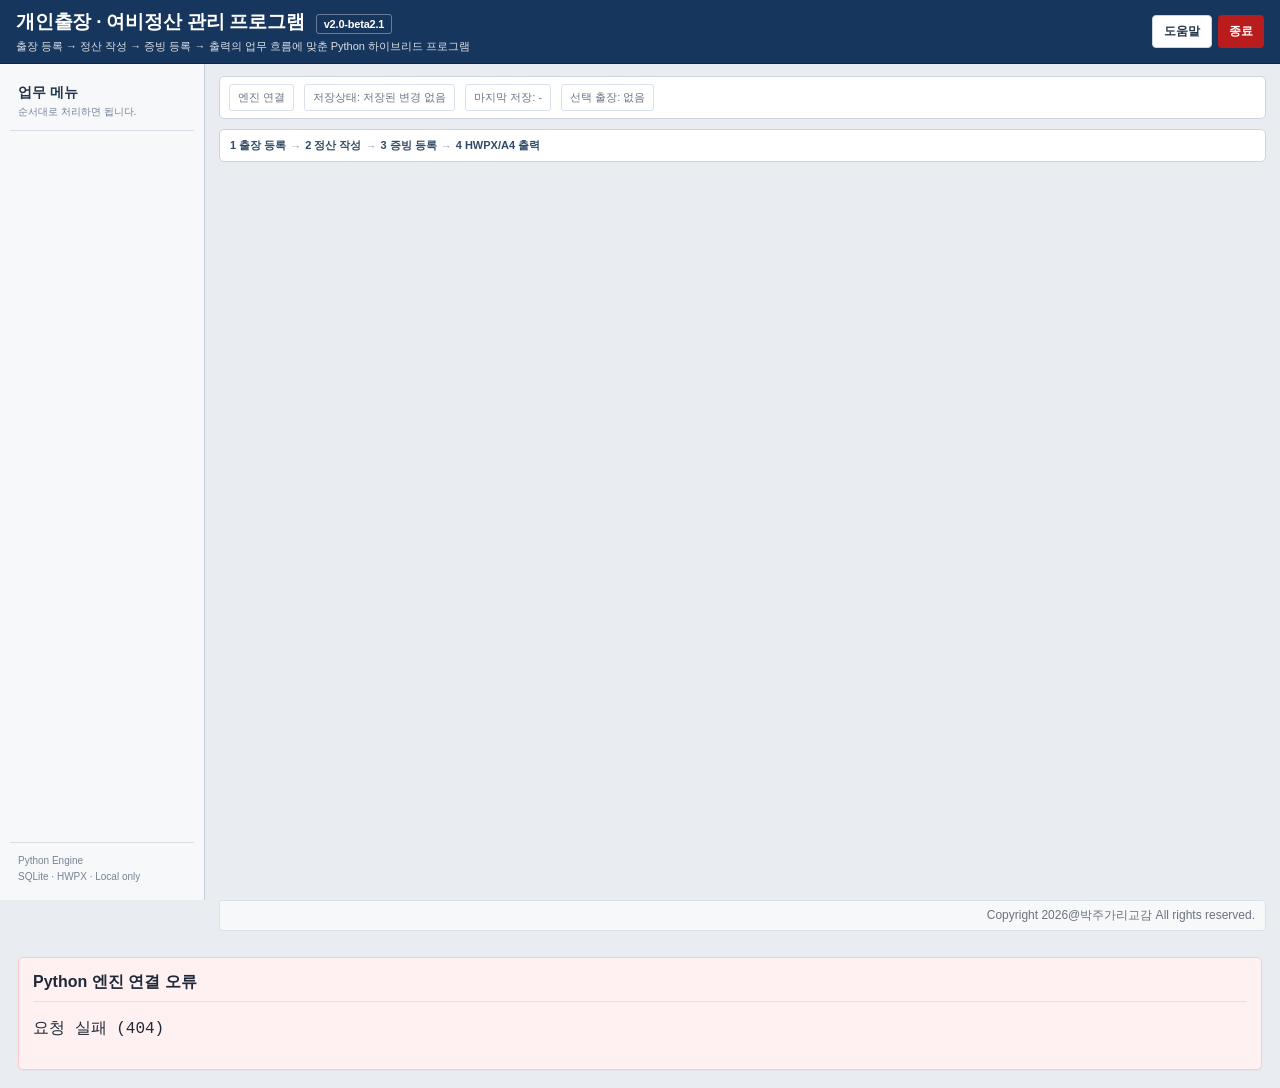
==== commit 5df97768: "hybrid-v2: upload complete desktop beta2.1 frontend" ====
--- a/app/frontend/index.html
+++ b/app/frontend/index.html
@@ -997,4 +997,1776 @@
         warning = true;
       }else{
         shortLabel = `정산 ${ymdToKorean(enteredDate)}`;
-        message = `정산일자 ${ymdToKorean(enteredDate)}로 기한 ${ymdToKorean(dueDate)} 이내 처리되었습니다.`;+        message = `정산일자 ${ymdToKorean(enteredDate)}로 기한 ${ymdToKorean(dueDate)} 이내 처리되었습니다.`;
+      }
+      return {baseDate, dueDate, enteredDate, overdueByToday:false, lateByEnteredDate, remainingDays, overdueDays, shortLabel, message, tone, warning};
+    }
+
+    if(enteredDate && lateByEnteredDate){
+      shortLabel = `예정일 초과 (${diffDays(dueDate, enteredDate)}일)`;
+      message = `입력한 정산일자 ${ymdToKorean(enteredDate)}가 기한 ${ymdToKorean(dueDate)}을 넘습니다. 다른 출장으로 지연되는 경우에도 정산일을 확인해 주세요.`;
+      tone = 'warning';
+      warning = true;
+    }else if(overdueByToday){
+      shortLabel = `기한 경과 (${overdueDays}일)`;
+      message = `여비정산 기한이 지났습니다. 기한은 ${ymdToKorean(dueDate)}이며, 오늘 기준 ${overdueDays}일 경과했습니다.`;
+      tone = 'warning';
+      warning = true;
+    }else if(enteredDate){
+      shortLabel = `정산예정 ${ymdToKorean(enteredDate)}`;
+      message = `입력한 정산일자 ${ymdToKorean(enteredDate)} 기준으로 기한 ${ymdToKorean(dueDate)} 이내입니다.`;
+      tone = remainingDays <= 1 ? 'soon' : 'ok';
+    }else{
+      shortLabel = remainingDays >= 0 ? `기한까지 ${remainingDays}일` : `기한 ${ymdToKorean(dueDate)}`;
+      message = `정산기한은 ${ymdToKorean(dueDate)}입니다. (출장 종료일 기준 5일 이내)`;
+      tone = remainingDays <= 1 ? 'soon' : 'ok';
+    }
+    return {baseDate, dueDate, enteredDate, overdueByToday, lateByEnteredDate, remainingDays, overdueDays, shortLabel, message, tone, warning};
+  }
+  function settlementStatusLabel(s){
+    if(!s) return '미정산';
+    if(state.ui.dirty && state.ui.dirtySettlementId === s.id) return '작성중';
+    const deadline = getSettlementDeadlineInfo(s);
+    if(s.status === 'done') return '정산완료';
+    if(s.status === 'exempt') return '정산불요';
+    if(deadline?.warning) return '기한경과';
+    return '미정산';
+  }
+  function settlementBadgeClass(s){
+    if(!s) return 'wait';
+    if(state.ui.dirty && state.ui.dirtySettlementId === s.id) return 'work';
+    const deadline = getSettlementDeadlineInfo(s);
+    if(s.status === 'done') return 'done';
+    if(s.status === 'exempt') return 'exempt';
+    if(deadline?.warning) return 'overdue';
+    return 'wait';
+  }
+  function settlementAutoNote(trip){
+    const notes = [];
+    if(trip.tripType) notes.push(`출장종류: ${trip.tripType}`);
+    if(trip.vehicleUse) notes.push(`공용차량 이용여부: ${trip.vehicleUse}`);
+    if(trip.approvalStatus) notes.push(`결재상태: ${trip.approvalStatus}`);
+    if(trip.durationText) notes.push(`원본 기간표시: ${trip.durationText}`);
+    if(trip.settlementRequired === false) notes.push('원본 출장목적에 "여비부지급" 문구가 있어 정산 상태를 정산불요로 두었습니다.');
+    return notes.join('\n');
+  }
+
+  function createDefaultSettlementFromTrip(trip){
+    const rangeText = [trip.startDate ? ymdToKorean(trip.startDate) : '', trip.startTime || '', trip.endDate ? ymdToKorean(trip.endDate) : '', trip.endTime || ''].filter(Boolean).join(' ');
+    const autoNote = settlementAutoNote(trip);
+    const privateCars = [];
+    return {
+      id: uid('sett'),
+      tripId: trip.id,
+      dept: trip.dept || state.settings.orgName,
+      workplace: trip.workplace || state.settings.defaultWorkplace || '',
+      position: trip.position || state.settings.defaultPosition || '',
+      name: trip.name || state.settings.defaultApplicant || '',
+      coTravelers: trip.coTravelers || '',
+      startDate: trip.startDate || '',
+      startTime: trip.startTime || '',
+      endDate: trip.endDate || trip.startDate || '',
+      endTime: trip.endTime || '',
+      destination: trip.destination || '',
+      purpose: trip.purpose || '',
+      mealProvided: trip.mealProvided || '',
+      mealProvidedFlag: parseMealProvidedSource(trip.mealProvided || '').flag,
+      mealProvidedNote: parseMealProvidedSource(trip.mealProvided || '').note,
+      movementMode: '',
+      routeType: '',
+      receiptMode: '',
+      includeReceiptIndex: false,
+      settlementDate: '',
+      lodgingAdvance: '',
+      lodgingActual: '',
+      lodgingFriendNights: '',
+      lodgingSharedNights: '',
+      lodgingOverReason: '',
+      applicantNote: autoNote,
+      otherExpense: '',
+      privateCars,
+      publicTransport: [],
+      status: trip.settlementRequired === false ? 'exempt' : 'draft',
+      createdAt: nowStamp(),
+      updatedAt: nowStamp(),
+      rangeText,
+      tripType: trip.tripType || '',
+      vehicleUse: trip.vehicleUse || '',
+      approvalStatus: trip.approvalStatus || ''
+    };
+  }
+
+  async function ensureSettlementForTrip(tripId){
+    let settlement = tripSettlement(tripId);
+    if(!settlement){
+      const trip = getTrip(tripId);
+      settlement = createDefaultSettlementFromTrip(trip);
+      state.settlements.push(settlement);
+      await dbPut('settlements', settlement);
+    }
+    return settlement;
+  }
+
+  function filteredTrips(){
+    const kw = state.tripFilter.trim();
+    let rows = [...state.trips];
+    if(state.dayFilter){
+      rows = rows.filter(t => dateInRange(state.dayFilter, t.startDate, t.endDate));
+    }
+    if(kw){
+      rows = rows.filter(t => [t.name,t.position,t.purpose,t.destination,t.dept,t.startDate].join(' ').includes(kw));
+    }
+    return rows;
+  }
+
+  function renderDashboard(){
+    const totalTrips = state.trips.length;
+    const completed = state.settlements.filter(s => s.status === 'done').length;
+    const exemptCount = state.settlements.filter(s => s.status === 'exempt').length;
+    const pending = state.trips.filter(t => {
+      const s = tripSettlement(t.id);
+      return !s || s.status === 'draft';
+    }).length;
+    const overdueCount = state.settlements.filter(s => {
+      const info = getSettlementDeadlineInfo(s);
+      return !!(info && s.status !== 'done' && info.warning);
+    }).length;
+    const receiptCount = state.receipts.length;
+
+    const byPerson = {};
+    state.trips.forEach(t => {
+      const key = t.name || '미지정';
+      if(!byPerson[key]) byPerson[key] = {count:0, done:0, pending:0, exempt:0};
+      byPerson[key].count += 1;
+      const s = tripSettlement(t.id);
+      if(s && s.status === 'done') byPerson[key].done += 1;
+      else if(s && s.status === 'exempt') byPerson[key].exempt += 1;
+      else byPerson[key].pending += 1;
+    });
+
+    const recent = [...state.trips].sort((a,b)=>(b.startDate||'').localeCompare(a.startDate||'')).slice(0,8);
+
+    $('#tab-dashboard').innerHTML = `
+      <div class="stack-layout">
+        <div class="stats">
+          <div class="stat"><div class="label">총 출장 건수</div><div class="value">${totalTrips}</div><small>등록된 출장</small></div>
+          <div class="stat"><div class="label">정산 완료</div><div class="value">${completed}</div><small>상태값 기준</small></div>
+          <div class="stat"><div class="label">정산 불요</div><div class="value">${exemptCount}</div><small>여비부지급 등</small></div>
+          <div class="stat"><div class="label">미정산</div><div class="value">${pending}</div><small>정산 필요</small></div>
+          <div class="stat"><div class="label">기한 경과</div><div class="value">${overdueCount}</div><small>종료일+5일 기준</small></div>
+          <div class="stat"><div class="label">첨부 영수증</div><div class="value">${receiptCount}</div><small>이미지·PDF 기준</small></div>
+        </div>
+
+        <div class="grid">
+          <div class="card">
+            <div class="toolbar">
+              <h2>최근 출장</h2>
+              <div class="btn-row">
+                <button class="btn secondary" id="goImportBtn">출장 가져오기</button>
+                <button class="btn" id="goSettlementBtn">여비정산으로 이동</button>
+              </div>
+            </div>
+            <div class="table-wrap">
+              <table>
+                <thead>
+                  <tr>
+                    <th>일자</th><th>성명</th><th>직급</th><th>출장목적</th><th>출장지</th><th>정산상태</th>
+                  </tr>
+                </thead>
+                <tbody>
+                  ${recent.length ? recent.map(t => {
+                    const s = tripSettlement(t.id);
+                    const deadline = getSettlementDeadlineInfo(s);
+                    return `<tr data-trip-id="${t.id}" class="jump-settlement">
+                      <td>${escapeHtml(ymdToKorean(t.startDate))}</td>
+                      <td>${escapeHtml(t.name)}</td>
+                      <td>${escapeHtml(t.position)}</td>
+                      <td>${escapeHtml(t.purpose)}</td>
+                      <td>${escapeHtml(t.destination)}</td>
+                      <td><span class="badge ${settlementBadgeClass(s)}">${settlementStatusLabel(s)}</span>${deadline ? `<div class="small" style="margin-top:4px">${escapeHtml(deadline.shortLabel)}</div>` : ''}</td>
+                    </tr>`;
+                  }).join('') : `<tr><td colspan="6" class="center muted">등록된 출장 데이터가 없습니다.</td></tr>`}
+                </tbody>
+              </table>
+            </div>
+          </div>
+
+          <div class="card">
+            <h2>개인별 현황</h2>
+            <div class="table-wrap">
+              <table>
+                <thead><tr><th>성명</th><th class="right">출장</th><th class="right">완료</th><th class="right">불요</th><th class="right">미정산</th></tr></thead>
+                <tbody>
+                  ${Object.entries(byPerson).length ? Object.entries(byPerson).sort((a,b)=>b[1].count-a[1].count).map(([name,v])=>`
+                    <tr><td>${escapeHtml(name)}</td><td class="right">${v.count}</td><td class="right">${v.done}</td><td class="right">${v.exempt}</td><td class="right">${v.pending}</td></tr>
+                  `).join('') : `<tr><td colspan="5" class="center muted">아직 출장 데이터가 없습니다.</td></tr>`}
+                </tbody>
+              </table>
+            </div>
+            <div class="divider"></div>
+            <div class="notice">
+              이 프로그램은 업로드한 출장 데이터를 기준으로 여비정산 초안을 만들고, 영수증과 일정을 함께 관리하도록 설계했습니다.
+              기관별 실제 여비 계산 규정이 다르면 하단 설정값과 정산서 필드를 보정하여 사용하면 됩니다.
+            </div>
+          </div>
+        </div>
+      </div>
+    `;
+
+    $('#goImportBtn')?.addEventListener('click', () => {
+      if(!confirmLeaveIfDirty('저장하지 않은 변경이 있습니다. 출장 가져오기 탭으로 이동할까요?')) return;
+      state.activeTab='import'; render();
+    });
+    $('#goSettlementBtn')?.addEventListener('click', () => {
+      if(!confirmLeaveIfDirty('저장하지 않은 변경이 있습니다. 여비정산 탭으로 이동할까요?')) return;
+      state.activeTab='settlement'; render();
+    });
+    $$('.jump-settlement').forEach(row => row.addEventListener('click', async () => {
+      const tripId = row.dataset.tripId;
+      if(tripId !== state.selectedTripId && !confirmLeaveIfDirty('저장하지 않은 변경이 있습니다. 다른 출장건으로 이동할까요?')) return;
+      const s = await ensureSettlementForTrip(tripId);
+      state.selectedTripId = tripId;
+      state.selectedSettlementId = s.id;
+      state.activeTab = 'settlement';
+      clearDirtyIfMatches(state.selectedSettlementId);
+      render();
+    }));
+  }
+
+  function renderImport(){
+    $('#tab-import').innerHTML = `
+      <div class="grid grid-2">
+        <div class="card">
+          <h2>1. 출장 등록 · Excel 가져오기</h2>
+          <div class="notice">
+            출장 목록 그리드의 <b>부서 / 신청자 / 출장종류 / 출장지 / 출장목적 / 출장기간 / 결재상태 / 삭제여부</b>를 Python 엔진이 읽습니다.<br>
+            삭제건과 미완결 결재건은 제외하고, 같은 출장 파일을 다시 불러오면 기존 출장정보만 갱신하며 작성한 정산값은 유지합니다.
+          </div>
+          <div class="form-grid" style="margin-top:12px">
+            <div class="full"><label>출장신청 Excel (.xlsx / .xlsm / .csv)</label><input type="file" id="tripExcelFile" accept=".xlsx,.xlsm,.csv" /></div>
+          </div>
+          <div class="success" style="margin-top:12px">
+            <b>현재 개인 기본값</b><br>
+            ${escapeHtml(state.settings.defaultApplicant || '성명 미설정')} · ${escapeHtml(state.settings.defaultPosition || '직위(직급) 미설정')} · ${escapeHtml(state.settings.defaultWorkplace || '근무지 미설정')}
+            <div class="btn-row" style="margin-top:8px"><button class="btn secondary" id="goSettingsBtn" type="button">개인 설정 열기</button><button class="btn secondary" id="manualAddToggleBtn" type="button">출장 수동 등록</button></div>
+          </div>
+          <div id="manualTripBox" class="card hidden" style="margin-top:12px;background:#f8fbff">
+            <h3>출장 수동 등록</h3>
+            <div class="form-grid">
+              <div><label>소속</label><input type="text" id="mDept" value="${escapeHtml(state.settings.orgName)}"></div>
+              <div><label>직위(직급)</label><input type="text" id="mPosition" value="${escapeHtml(state.settings.defaultPosition || '')}"></div>
+              <div><label>성명</label><input type="text" id="mName" value="${escapeHtml(state.settings.defaultApplicant || '')}"></div>
+              <div><label>복수출장자</label><input type="text" id="mCoTravelers" placeholder="예: 홍길동, 김철수"></div>
+              <div><label>근무지</label><input type="text" id="mWorkplace" value="${escapeHtml(state.settings.defaultWorkplace || '')}"></div>
+              <div><label>시작일</label><input type="date" id="mStartDate" value="${today()}"></div>
+              <div><label>시작시간</label><input type="time" id="mStartTime" value="09:00"></div>
+              <div><label>종료일</label><input type="date" id="mEndDate" value="${today()}"></div>
+              <div><label>종료시간</label><input type="time" id="mEndTime" value="18:00"></div>
+              <div class="full"><label>출장지</label><input type="text" id="mDestination"></div>
+              <div class="full"><label>출장목적</label><textarea id="mPurpose"></textarea></div>
+              <div><label>식사 제공 여부</label><select id="mMealsFlag"><option value="">선택</option><option value="yes">제공</option><option value="no">미제공</option></select></div>
+              <div class="full"><label>식사 제공 비고</label><input type="text" id="mMeals"></div>
+            </div>
+            <div class="btn-row" style="margin-top:10px"><button class="btn ok" id="manualSaveBtn">수동 출장 저장</button></div>
+          </div>
+        </div>
+        <div class="card">
+          <div class="toolbar"><h2>가져오기 결과</h2><span class="small">${state.importPreview.length}건</span></div>
+          ${state.importWarnings.length ? `<div class="notice" style="margin-bottom:10px">${state.importWarnings.map(v=>`- ${escapeHtml(v)}`).join('<br>')}</div>` : `<div class="info">파일을 선택하면 인식 결과를 먼저 확인한 뒤 저장할 수 있습니다.</div>`}
+          <div class="table-wrap" style="margin-top:10px"><table><thead><tr><th>부서</th><th>성명</th><th>출장종류</th><th>출장일시</th><th>출장지</th><th>결재</th><th>출장목적</th></tr></thead><tbody>
+          ${state.importPreview.length ? state.importPreview.map(r => `<tr><td>${escapeHtml(r.dept)}</td><td>${escapeHtml(r.name)}</td><td>${escapeHtml(r.tripType || '')}</td><td>${escapeHtml(formatDateTime(r.startDate, r.startTime))}${r.endDate && (r.endDate !== r.startDate || r.endTime !== r.startTime) ? ` ~ ${escapeHtml(formatDateTime(r.endDate, r.endTime))}`:''}</td><td>${escapeHtml(r.destination)}</td><td>${escapeHtml(r.approvalStatus || '')}</td><td>${escapeHtml(r.purpose)}</td></tr>`).join('') : `<tr><td colspan="7" class="center muted">미리보기 데이터가 없습니다.</td></tr>`}
+          </tbody></table></div>
+          <div class="btn-row" style="margin-top:12px"><button class="btn ok" id="importSaveBtn" ${state.importPreview.length ? '' : 'disabled'}>출장 저장</button><button class="btn secondary" id="importClearBtn">미리보기 비우기</button></div>
+        </div>
+      </div>`;
+    $('#tripExcelFile')?.addEventListener('change', e => { const file=e.target.files?.[0]; if(file) parseTripExcel(file); });
+    $('#goSettingsBtn')?.addEventListener('click', () => { state.activeTab='settings'; render(); });
+    $('#manualAddToggleBtn')?.addEventListener('click', () => $('#manualTripBox').classList.toggle('hidden'));
+    $('#manualSaveBtn')?.addEventListener('click', async () => {
+      const trip = {id:uid('trip'), dept:$('#mDept').value.trim(), workplace:$('#mWorkplace').value.trim(), position:$('#mPosition').value.trim(), name:$('#mName').value.trim(), coTravelers:$('#mCoTravelers').value.trim(), startDate:$('#mStartDate').value, startTime:$('#mStartTime').value, endDate:$('#mEndDate').value, endTime:$('#mEndTime').value, destination:$('#mDestination').value.trim(), purpose:$('#mPurpose').value.trim(), mealProvided:$('#mMeals').value.trim(), mealProvidedFlag:$('#mMealsFlag').value, mealProvidedNote:$('#mMeals').value.trim(), source:'manual', createdAt:nowStamp(), updatedAt:nowStamp()};
+      if(!trip.name || !trip.startDate || !trip.destination || !trip.mealProvidedFlag){ alert('성명, 시작일, 출장지, 식사 제공 여부는 입력해 주세요.'); return; }
+      state.trips.unshift(trip); await dbPut('trips', trip);
+      const settlement=createDefaultSettlementFromTrip(trip); settlement.workplace=trip.workplace || state.settings.defaultWorkplace || ''; state.settlements.push(settlement); await dbPut('settlements', settlement);
+      state.selectedTripId=trip.id; state.selectedSettlementId=settlement.id; markSaved(settlement); alert('출장과 정산 초안을 저장했습니다.'); state.activeTab='settlement'; render();
+    });
+    $('#importSaveBtn')?.addEventListener('click', saveImportedTrips);
+    $('#importClearBtn')?.addEventListener('click', () => { state.importPreview=[]; state.importWarnings=[]; renderImport(); });
+  }
+
+  function renderSettings(){
+    $('#tab-settings').innerHTML = `
+      <div class="grid grid-2">
+        <div class="card">
+          <h2>개인 기본 설정</h2>
+          <div class="form-grid-2">
+            <div><label>기본 소속</label><input type="text" id="settingsOrgName" value="${escapeHtml(state.settings.orgName || '')}"></div>
+            <div><label>기본 근무지 · 출장 출발지 기준</label><input type="text" id="settingsDefaultWorkplace" value="${escapeHtml(state.settings.defaultWorkplace || '')}"></div>
+            <div><label>기본 직위(직급)</label><input type="text" id="settingsDefaultPosition" value="${escapeHtml(state.settings.defaultPosition || '')}"></div>
+            <div><label>기본 성명</label><input type="text" id="settingsDefaultApplicant" value="${escapeHtml(state.settings.defaultApplicant || '')}"></div>
+            <div><label>자가용 km 단가(원)</label><input type="number" id="settingsKmRate" value="${escapeHtml(state.settings.kmRate || 200)}"></div>
+          </div>
+          <div class="btn-row" style="margin-top:12px"><button class="btn ok" id="saveSettingsBtn">개인 설정 저장</button></div>
+          <div class="info" style="margin-top:10px">이 값은 새 정산서의 기본값입니다. 이미 작성한 정산서의 값은 자동으로 덮어쓰지 않습니다.</div>
+        </div>
+        <div class="card">
+          <h2>서명 등록</h2>
+          <div class="signature-box">
+            <div class="signature-preview" id="signaturePreviewBox">${state.settings.signatureFile ? `<img src="${escapeAttr(signatureContentUrl())}" alt="등록 서명">` : '<span class="small">등록된 서명이 없습니다.</span>'}</div>
+            <input type="file" id="signatureFile" accept="image/*">
+            <button type="button" class="btn secondary" id="clearSignatureBtn">서명 삭제</button>
+          </div>
+          <div class="notice" style="margin-top:12px">등록 서명은 A4 화면 인쇄에 반영됩니다. HWPX는 현재 양식의 신청인·서명 위치를 보존하며, 이미지 직접 삽입은 별도 검증 후 적용합니다.</div>
+        </div>
+      </div>`;
+    $('#saveSettingsBtn')?.addEventListener('click', async () => {
+      state.settings.orgName=$('#settingsOrgName').value.trim();
+      state.settings.defaultWorkplace=$('#settingsDefaultWorkplace').value.trim();
+      state.settings.defaultPosition=$('#settingsDefaultPosition').value.trim();
+      state.settings.defaultApplicant=$('#settingsDefaultApplicant').value.trim();
+      state.settings.kmRate=asNum($('#settingsKmRate').value) || 200;
+      await saveSettings(); alert('개인 설정을 저장했습니다.'); renderSettings();
+    });
+    $('#signatureFile')?.addEventListener('change', async e => { const file=e.target.files?.[0]; await handleSignatureFile(file); e.target.value=''; });
+    $('#clearSignatureBtn')?.addEventListener('click', async () => {
+      if(!state.settings.signatureFile){ alert('등록된 서명이 없습니다.'); return; }
+      if(!confirm('등록된 서명을 삭제할까요?')) return;
+      await apiFetch('/api/signature/delete',{method:'POST'}); delete state.settings.signatureFile; delete state.settings.signatureDataUrl; renderSettings();
+    });
+  }
+
+  function guessHeaderMapping(headerRow){
+    const aliases = {
+      orderNo: ['순번'],
+      dept: ['소속','부서','기관','담당부서'],
+      sourceDept: ['신청당시부서'],
+      position: ['직급','직위'],
+      name: ['성명','이름','출장자','직원명','신청자'],
+      purpose: ['출장목적','목적','업무내용','출장내용'],
+      period: ['출장기간','출장일시','일정','출장기간시각'],
+      durationText: ['일수기간','일수/기간','기간'],
+      startDate: ['시작일','출발일','출장시작일','출장일자','일자'],
+      startTime: ['시작시간','출발시간'],
+      endDate: ['종료일','도착일','출장종료일'],
+      endTime: ['종료시간','도착시간'],
+      destination: ['출장지','장소','방문지','도착지'],
+      mealProvided: ['식사제공여부','식사제공','중식제공','제공식'],
+      signer: ['서명또는날인','서명','날인'],
+      coTravelers: ['복수출장자','동행자','동행출장자','출장인원'],
+      tripType: ['출장종류'],
+      vehicleUse: ['공용차량이용여부','공용차량_x000d_이용여부','공용차량'],
+      approvalStatus: ['결재상태','승인상태'],
+      deleteStatus: ['삭제여부']
+    };
+    const normalized = headerRow.map(normalizeText);
+    const mapping = {};
+    Object.entries(aliases).forEach(([key, arr]) => {
+      const idx = normalized.findIndex(h => arr.some(a => h.includes(normalizeText(a))));
+      if(idx >= 0) mapping[key] = idx;
+    });
+    return mapping;
+  }
+
+  function detectHeaderRow(rows){
+    let best = {rowIndex:-1, score:-1, mapping:{}};
+    for(let i=0;i<Math.min(rows.length, 20);i++){
+      const row = rows[i].map(v => String(v ?? '').trim());
+      const mapping = guessHeaderMapping(row);
+      const score = Object.keys(mapping).length;
+      if(score > best.score){
+        best = {rowIndex:i, score, mapping};
+      }
+    }
+    return best.score >= 4 ? best : null;
+  }
+
+  function extractCompanionInfo(raw, applicantName){
+    const s = String(raw || '').trim();
+    if(!s) return '';
+    if(!applicantName) return s;
+    if(s === applicantName) return '';
+    if(s.includes(applicantName) && /외\s*\d+\s*명/.test(s)) return s;
+    return s;
+  }
+  function isDeletedTrip(trip){
+    const s = String(trip.deleteStatus || '').trim();
+    return s && !/^미삭제$/i.test(s);
+  }
+  function isApprovedTrip(trip){
+    const s = String(trip.approvalStatus || '').trim();
+    if(!s) return true;
+    return /완결|승인|결재완료/.test(s);
+  }
+  function needsSettlement(trip){
+    return !/여비\s*부지급|정산\s*불요|여비없음/.test(String(trip.purpose || ''));
+  }
+
+  function rowToTrip(row, mapping, fileName){
+    const rawPeriod = mapping.period !== undefined ? row[mapping.period] : '';
+    const p = extractPeriodInfo(rawPeriod);
+    const startDate = mapping.startDate !== undefined ? (maybeDate(row[mapping.startDate]) || p.startDate) : p.startDate;
+    const endDate = mapping.endDate !== undefined ? (maybeDate(row[mapping.endDate]) || p.endDate || startDate) : (p.endDate || startDate);
+    const startTime = mapping.startTime !== undefined ? (maybeTime(row[mapping.startTime]) || p.startTime) : p.startTime;
+    const endTime = mapping.endTime !== undefined ? (maybeTime(row[mapping.endTime]) || p.endTime) : p.endTime;
+    const name = mapping.name !== undefined ? String(row[mapping.name] || '').trim() : '';
+    const coTravelersRaw = mapping.coTravelers !== undefined ? String(row[mapping.coTravelers] || '').trim() : '';
+
+    const trip = {
+      id: uid('trip'),
+      orderNo: mapping.orderNo !== undefined ? String(row[mapping.orderNo] || '').trim() : '',
+      dept: mapping.dept !== undefined ? String(row[mapping.dept] || '').trim() : state.settings.orgName,
+      sourceDept: mapping.sourceDept !== undefined ? String(row[mapping.sourceDept] || '').trim() : '',
+      position: mapping.position !== undefined ? String(row[mapping.position] || '').trim() : state.settings.defaultPosition,
+      name,
+      coTravelers: extractCompanionInfo(coTravelersRaw, name),
+      startDate,
+      startTime,
+      endDate,
+      endTime,
+      destination: mapping.destination !== undefined ? String(row[mapping.destination] || '').trim() : '',
+      purpose: mapping.purpose !== undefined ? String(row[mapping.purpose] || '').trim() : '',
+      mealProvided: mapping.mealProvided !== undefined ? String(row[mapping.mealProvided] || '').trim() : '',
+      signer: mapping.signer !== undefined ? String(row[mapping.signer] || '').trim() : '',
+      tripType: mapping.tripType !== undefined ? String(row[mapping.tripType] || '').trim() : '',
+      vehicleUse: mapping.vehicleUse !== undefined ? String(row[mapping.vehicleUse] || '').trim() : '',
+      approvalStatus: mapping.approvalStatus !== undefined ? String(row[mapping.approvalStatus] || '').trim() : '',
+      deleteStatus: mapping.deleteStatus !== undefined ? String(row[mapping.deleteStatus] || '').trim() : '',
+      durationText: mapping.durationText !== undefined ? String(row[mapping.durationText] || '').trim() : '',
+      source: fileName,
+      createdAt: nowStamp(),
+      updatedAt: nowStamp()
+    };
+    trip.settlementRequired = needsSettlement(trip);
+    return trip;
+  }
+
+  async function parseTripExcel(file){
+    state.importWarnings = [];
+    try{
+      const result = await apiFetch('/api/excel/parse', {
+        method:'POST',
+        headers:{'Content-Type':file.type || 'application/octet-stream','X-Filename':encodeURIComponent(file.name)},
+        body:file
+      });
+      state.importPreview = result.preview || [];
+      state.importWarnings = result.warnings || [];
+    }catch(err){
+      state.importPreview = [];
+      state.importWarnings = [`엑셀 읽기 실패: ${err.message || err}`];
+    }
+    renderImport();
+  }
+
+  function tripIdentity(t){
+    const order = String(t?.orderNo || '').trim();
+    const name = String(t?.name || '').trim();
+    const startDate = String(t?.startDate || '').trim();
+    if(order) return `order|${name}|${startDate}|${order}`;
+    const base = [name, startDate, t?.startTime||'', t?.endDate||'', t?.endTime||''].join('|');
+    return `time|${base}`;
+  }
+
+  async function saveImportedTrips(){
+    let savedCount = 0;
+    let updatedCount = 0;
+    const changedTrips = [];
+    const newSettlements = [];
+    for(const imported of state.importPreview){
+      const key = tripIdentity(imported);
+      const existing = state.trips.find(t => tripIdentity(t) === key);
+      if(existing){
+        const keep = {id:existing.id, createdAt:existing.createdAt || imported.createdAt, workplace:existing.workplace || ''};
+        Object.assign(existing, imported, keep, {updatedAt:nowStamp()});
+        changedTrips.push(existing);
+        if(!tripSettlement(existing.id)){
+          const settlement = createDefaultSettlementFromTrip(existing);
+          state.settlements.push(settlement);
+          newSettlements.push(settlement);
+        }
+        updatedCount++;
+        continue;
+      }
+      state.trips.push(imported);
+      changedTrips.push(imported);
+      const settlement = createDefaultSettlementFromTrip(imported);
+      state.settlements.push(settlement);
+      newSettlements.push(settlement);
+      savedCount++;
+    }
+    await dbPutBulk('trips', changedTrips);
+    await dbPutBulk('settlements', newSettlements);
+    state.trips.sort((a,b) => (b.startDate || '').localeCompare(a.startDate || ''));
+    alert(`신규 ${savedCount}건 저장, 기존 ${updatedCount}건 갱신했습니다. 기존 정산 편집값은 유지됩니다.`);
+    if(savedCount || updatedCount){ state.ui.lastSavedAt = nowStamp(); updateTopIndicators(); }
+    state.importPreview = [];
+    state.importWarnings = [];
+    render();
+  }
+
+  function currentSettlement(){
+    if(state.selectedSettlementId){
+      const s = getSettlement(state.selectedSettlementId);
+      if(s) return normalizeSettlementShape(s);
+    }
+    if(state.selectedTripId){
+      return normalizeSettlementShape(tripSettlement(state.selectedTripId));
+    }
+    if(state.trips[0]){
+      const t = state.trips[0];
+      state.selectedTripId = t.id;
+      const s = tripSettlement(t.id);
+      if(s) state.selectedSettlementId = s.id;
+      return normalizeSettlementShape(s);
+    }
+    return null;
+  }
+
+  function makeTripListHtml(rows){
+    return rows.length ? rows.map(t => {
+      const s = tripSettlement(t.id);
+      const deadline = getSettlementDeadlineInfo(s);
+      return `
+        <div class="list-item ${t.id === state.selectedTripId ? 'active':''}" data-trip-id="${t.id}">
+          <div class="title">${escapeHtml(t.name || '미상')} · ${escapeHtml(ymdToKorean(t.startDate))}</div>
+          <div class="meta">${escapeHtml(t.position || '')} | ${escapeHtml(t.destination || '')}</div>
+          <div class="meta">${escapeHtml(t.purpose || '')}</div>
+          ${deadline ? `<div class="meta">${escapeHtml(deadline.shortLabel)}</div>` : ''}
+          <div style="margin-top:8px"><span class="badge ${settlementBadgeClass(s)}">${settlementStatusLabel(s)}</span></div>
+        </div>
+      `;
+    }).join('') : `<div class="list-item"><div class="meta">등록된 출장이 없습니다.</div></div>`;
+  }
+
+  function syncSettlementFromForm(settlement){
+    if(!settlement) return;
+    const radioTouched = new Set();
+    $$('[data-field]').forEach(el => {
+      const key = el.dataset.field;
+      if(!key) return;
+      if(el.type === 'radio'){
+        radioTouched.add(key);
+        if(el.checked) settlement[key] = el.value;
+        return;
+      }
+      settlement[key] = el.value;
+    });
+    radioTouched.forEach(key => {
+      if(!$$(`[data-field="${key}"]`).some(el => el.checked)) settlement[key] = '';
+    });
+    $$('[data-private]').forEach(el => {
+      const idx = Number(el.dataset.private);
+      const key = el.dataset.key;
+      if(Number.isInteger(idx) && settlement.privateCars?.[idx] && key){
+        settlement.privateCars[idx][key] = el.value;
+      }
+    });
+    $$('[data-public]').forEach(el => {
+      const idx = Number(el.dataset.public);
+      const key = el.dataset.key;
+      if(Number.isInteger(idx) && settlement.publicTransport?.[idx] && key){
+        settlement.publicTransport[idx][key] = el.value;
+      }
+    });
+    settlement.mealProvided = mealProvidedLabel(settlement);
+    if(String(settlement.routeType || '').trim() && String(settlement.movementMode || '').trim()) ensureTransportRowsForRoute(settlement);
+    settlement.updatedAt = nowStamp();
+  }
+
+  function rerenderSettlementPreservingScroll(){
+    const top = window.scrollY || document.documentElement.scrollTop || 0;
+    renderSettlement();
+    window.scrollTo(0, top);
+  }
+
+  function syncSettlementFromVisibleForm(settlement){
+    const panel = $('#tab-settlement');
+    const printBtn = $('#printSettlementBtn');
+    const panelActive = !!(panel && panel.classList.contains('active'));
+    if(panelActive && printBtn) syncSettlementFromForm(settlement);
+  }
+
+  function renderSettlement(){
+    const rows = filteredTrips();
+    const settlement = currentSettlement();
+    const trip = settlement ? getTrip(settlement.tripId) : null;
+    const dueInfo = settlement ? getSettlementDeadlineInfo(settlement) : null;
+
+    $('#tab-settlement').innerHTML = `
+      <div class="grid">
+        <div class="card">
+          <div class="toolbar">
+            <h2>출장 목록</h2>
+            <div style="display:flex;gap:8px;flex-wrap:wrap">
+              <input type="search" id="tripFilterInput" placeholder="성명, 출장지, 목적 검색" value="${escapeHtml(state.tripFilter)}">
+              <button class="btn secondary" id="clearDayFilterBtn" ${state.dayFilter ? '' : 'disabled'}>${state.dayFilter ? escapeHtml(state.dayFilter)+' 필터 해제' : '일자 필터 없음'}</button>
+            </div>
+          </div>
+          <div class="list" id="tripListBox">${makeTripListHtml(rows)}</div>
+        </div>
+
+        <div class="card">
+          ${settlement && trip ? `
+            <div class="toolbar">
+              <h2>여비정산 편집</h2>
+              <div class="btn-row">
+                <button class="btn secondary" id="addPrivateCarBtn">자가용 행 추가</button>
+                <button class="btn secondary" id="addPublicBtn">대중교통 행 추가</button>
+                <button class="btn teal" id="jumpReceiptBtn">영수증 관리</button>
+                <button class="btn ok" id="downloadHwpxBtn">HWPX 정산서 생성</button>
+                <button class="btn warn" id="printSettlementBtn">A4 미리보기·인쇄</button>
+              </div>
+            </div>
+            <div class="success" style="margin-bottom:12px">
+              출장자 <b>${escapeHtml(trip.name)}</b>, 출장일 <b>${escapeHtml(ymdToKorean(trip.startDate))}</b>, 출장지 <b>${escapeHtml(trip.destination)}</b> 기준 정산서입니다.${trip.tripType ? ` <span class="small">(${escapeHtml(trip.tripType)})</span>` : ""}
+            </div>
+            <div class="settlement-hint">
+              <div class="steps">
+                사용 순서: <b>출장 선택 → 정산 입력 → 정산 저장 → 영수증 첨부 → 출력</b><br>
+                다른 출장이나 다른 탭으로 이동하기 전에는 저장상태를 한 번 확인해 주세요.
+              </div>
+              <button class="btn secondary" id="helpOpenLocalBtn" type="button">사용방법 보기</button>
+            </div>
+            <div class="live-status-row">
+              <span class="badge ${state.ui.dirty && state.ui.dirtySettlementId === settlement.id ? 'work' : settlementBadgeClass(settlement)}">${state.ui.dirty && state.ui.dirtySettlementId === settlement.id ? '작성중' : settlementStatusLabel(settlement)}</span>
+              <span class="small">마지막 저장: ${escapeHtml(formatStamp(settlement.updatedAt || state.ui.lastSavedAt || ''))}</span>
+              <span class="small">첨부 영수증: ${receiptsBySettlement(settlement.id).length}건</span>
+            </div>
+            <div class="checklist">
+              <strong>저장 전 자동 점검</strong>
+              <ul>
+                ${(validateSettlement(settlement).length ? validateSettlement(settlement).map(v => `<li>${escapeHtml(v)}</li>`).join('') : '<li>현재 입력 기준 필수항목 누락이 없습니다.</li>')}
+              </ul>
+            </div>
+            ${dueInfo ? `<div class="${dueInfo.warning ? 'notice' : 'success'}" style="margin-top:12px">${escapeHtml(dueInfo.message)}${dueInfo.dueDate ? `<br><b>정산기한:</b> ${escapeHtml(ymdToKorean(dueInfo.dueDate))}` : ''}${settlement.settlementDate ? ` | <b>입력한 정산일자:</b> ${escapeHtml(ymdToKorean(settlement.settlementDate))}` : ''}</div>` : ''}
+
+            <div class="deadline-panel">
+              <div class="box">
+                <label>정산기한 안내</label>
+                <div class="value">${escapeHtml(dueInfo?.dueDate ? ymdToKorean(dueInfo.dueDate) : '-')}</div>
+                <div class="hint">출장 종료일 기준 5일 이내 정산을 기준으로 관리합니다.</div>
+              </div>
+              <div class="box">
+                <label>현재 상태</label>
+                <div class="value">${escapeHtml(dueInfo?.shortLabel || '기한 계산 대기')}</div>
+                <div class="hint">정산일자는 사용자가 직접 지정할 수 있습니다.</div>
+              </div>
+              <div>
+                <label>정산일자(사용자 지정)</label>
+                <input type="date" data-field="settlementDate" value="${escapeHtml(settlement.settlementDate || '')}">
+              </div>
+              <div>
+                <button class="btn secondary" type="button" id="fillTodayBtn">오늘로 입력</button>
+              </div>
+            </div>
+
+            <div class="form-grid">
+              <div><label>소속</label><input type="text" data-field="dept" value="${escapeHtml(settlement.dept)}"></div>
+              <div><label>근무지</label><input type="text" data-field="workplace" value="${escapeHtml(settlement.workplace || state.settings.defaultWorkplace || '')}" placeholder="예: 제천교육지원청"></div>
+              <div><label>직급</label><input type="text" data-field="position" value="${escapeHtml(settlement.position)}"></div>
+              <div><label>성명</label><input type="text" data-field="name" value="${escapeHtml(settlement.name)}"></div>
+              <div class="full"><label>복수출장자</label><input type="text" data-field="coTravelers" value="${escapeHtml(settlement.coTravelers || '')}"></div>
+
+              <div><label>시작일</label><input type="date" data-field="startDate" value="${escapeHtml(settlement.startDate)}"></div>
+              <div><label>시작시간</label><input type="time" data-field="startTime" value="${escapeHtml(settlement.startTime)}"></div>
+              <div><label>종료일</label><input type="date" data-field="endDate" value="${escapeHtml(settlement.endDate)}"></div>
+              <div><label>종료시간</label><input type="time" data-field="endTime" value="${escapeHtml(settlement.endTime)}"></div>
+
+              <div class="full">
+                <div class="inline-trip-route">
+                  <div>
+                    <label>출장지</label>
+                    <input type="text" data-field="destination" value="${escapeHtml(settlement.destination)}">
+                  </div>
+                  <div>
+                    <label>이동구분 <span class="small">(필수)</span></label>
+                    <div class="choice-inline">
+                      <label><input type="radio" name="movementMode" data-field="movementMode" value="private" ${settlement.movementMode==='private' ? 'checked' : ''}> 자가용</label>
+                      <label><input type="radio" name="movementMode" data-field="movementMode" value="public" ${settlement.movementMode==='public' ? 'checked' : ''}> 대중교통</label>
+                    </div>
+                  </div>
+                  <div>
+                    <label>왕복/편도 <span class="small">(필수)</span></label>
+                    <div class="choice-inline">
+                      <label><input type="radio" name="routeType" data-field="routeType" value="round" ${settlement.routeType==='round' ? 'checked' : ''}> 왕복</label>
+                      <label><input type="radio" name="routeType" data-field="routeType" value="oneway" ${settlement.routeType==='oneway' ? 'checked' : ''}> 편도</label>
+                    </div>
+                  </div>
+                </div>
+              </div>
+              <div><label>출장종류</label><input type="text" data-field="tripType" value="${escapeHtml(settlement.tripType || '')}"></div>
+              <div><label>공용차량 이용여부</label><input type="text" data-field="vehicleUse" value="${escapeHtml(settlement.vehicleUse || '')}"></div>
+              <div><label>결재상태</label><input type="text" data-field="approvalStatus" value="${escapeHtml(settlement.approvalStatus || '')}"></div>
+              <div><label>식사 제공 여부 <span class="small">(필수)</span></label><select data-field="mealProvidedFlag"><option value="" ${!settlement.mealProvidedFlag ? 'selected' : ''}>선택</option><option value="yes" ${settlement.mealProvidedFlag==='yes' ? 'selected' : ''}>제공</option><option value="no" ${settlement.mealProvidedFlag==='no' ? 'selected' : ''}>미제공</option></select></div>
+              <div><label>식사 제공 비고</label><input type="text" data-field="mealProvidedNote" value="${escapeHtml(settlement.mealProvidedNote || settlement.mealProvided || '')}" placeholder="예: 중식 1식 제공 / 식사 미제공"></div>
+              <div><label>영수증 처리 방식 <span class="small">(필수)</span></label><select data-field="receiptMode"><option value="" ${!settlement.receiptMode ? 'selected' : ''}>선택</option><option value="attached" ${settlement.receiptMode==='attached' ? 'selected' : ''}>프로그램 첨부</option><option value="none" ${settlement.receiptMode==='none' ? 'selected' : ''}>영수증 없음</option><option value="separate" ${settlement.receiptMode==='separate' ? 'selected' : ''}>영수증 별도 제출</option></select></div>
+              <div class="full"><label>출장목적</label><textarea data-field="purpose">${escapeHtml(settlement.purpose)}</textarea></div>
+
+              <div><label>숙박비 지급받은 금액</label><input type="number" data-field="lodgingAdvance" value="${escapeHtml(settlement.lodgingAdvance)}"></div>
+              <div><label>숙박비 실제 소요액</label><input type="number" data-field="lodgingActual" value="${escapeHtml(settlement.lodgingActual)}"></div>
+              <div><label>친지집 등 숙박(박)</label><input type="number" data-field="lodgingFriendNights" value="${escapeHtml(settlement.lodgingFriendNights)}"></div>
+              <div><label>공동숙박(박)</label><input type="number" data-field="lodgingSharedNights" value="${escapeHtml(settlement.lodgingSharedNights)}"></div>
+              <div class="full"><label>초과지출/추가지급 사유</label><textarea data-field="lodgingOverReason">${escapeHtml(settlement.lodgingOverReason)}</textarea></div>
+            </div>
+
+            <div class="section-title"><h3>운임(자가용)</h3><div class="small">이동구분이 자가용으로 선택된 경우에만 왕복/편도 기준으로 행이 자동 생성됩니다. 왕복은 2행으로 나뉘며 비고에 왕복이 표시됩니다. 자동금액 = 거리×${money(state.settings.kmRate)}원 + 주유 + 하이패스 + 주차 + 기타</div></div>
+            <div class="table-wrap">
+              <table>
+                <thead>
+                  <tr><th>일자</th><th>출발지<br><span class="small">(왕복 선택 시 2행 자동생성)</span></th><th>도착지<br><span class="small">(왕복 선택 시 2행 자동생성)</span></th><th class="right">거리</th><th class="right">주유</th><th class="right">하이패스</th><th class="right">주차</th><th class="right">기타</th><th class="right">수동금액</th><th class="right">계산금액</th><th>운전자</th><th>비고</th><th></th></tr>
+                </thead>
+                <tbody>
+                  ${(settlement.privateCars || []).map((row, idx) => `
+                    <tr>
+                      <td><input type="date" data-private="${idx}" data-key="date" value="${escapeHtml(row.date)}"></td>
+                      <td><textarea class="route-lines" rows="2" data-private="${idx}" data-key="from" placeholder="예) 제천교육지원청">${escapeHtml(row.from)}</textarea></td>
+                      <td><textarea class="route-lines" rows="2" data-private="${idx}" data-key="to" placeholder="예) 충주교육지원청">${escapeHtml(row.to)}</textarea></td>
+                      <td><input type="number" data-private="${idx}" data-key="km" value="${escapeHtml(row.km)}"></td>
+                      <td><input type="number" data-private="${idx}" data-key="fuel" value="${escapeHtml(row.fuel)}"></td>
+                      <td><input type="number" data-private="${idx}" data-key="toll" value="${escapeHtml(row.toll)}"></td>
+                      <td><input type="number" data-private="${idx}" data-key="parking" value="${escapeHtml(row.parking)}"></td>
+                      <td><input type="number" data-private="${idx}" data-key="other" value="${escapeHtml(row.other)}"></td>
+                      <td><input type="number" data-private="${idx}" data-key="manualAmount" value="${escapeHtml(row.manualAmount)}" placeholder="비우면 자동"></td>
+                      <td class="right">${money(calcPrivateCarRow(row))}</td>
+                      <td><input type="text" data-private="${idx}" data-key="driver" value="${escapeHtml(row.driver)}"></td>
+                      <td><input type="text" data-private="${idx}" data-key="remark" value="${escapeHtml(row.remark)}"></td>
+                      <td><button class="btn secondary remove-private" data-idx="${idx}">삭제</button></td>
+                    </tr>
+                  `).join('')}
+                </tbody>
+              </table>
+            </div>
+
+            <div class="section-title"><h3>대중교통</h3><div class="small">이동구분이 대중교통으로 선택된 경우에만 왕복/편도 기준으로 행이 자동 생성됩니다. 왕복은 2행으로 나뉘며 비고에 왕복이 표시됩니다. 교통편·등급·금액은 직접 입력합니다.</div></div>
+            <div class="table-wrap">
+              <table>
+                <thead>
+                  <tr><th>일자</th><th>교통편</th><th>출발지</th><th>도착지</th><th>등급</th><th class="right">금액</th><th>비고</th><th></th></tr>
+                </thead>
+                <tbody>
+                  ${(settlement.publicTransport || []).length ? settlement.publicTransport.map((row, idx) => `
+                    <tr>
+                      <td><input type="date" data-public="${idx}" data-key="date" value="${escapeHtml(row.date)}"></td>
+                      <td><input type="text" data-public="${idx}" data-key="transport" value="${escapeHtml(row.transport)}"></td>
+                      <td><textarea class="route-lines" rows="2" data-public="${idx}" data-key="from">${escapeHtml(row.from)}</textarea></td>
+                      <td><textarea class="route-lines" rows="2" data-public="${idx}" data-key="to">${escapeHtml(row.to)}</textarea></td>
+                      <td><input type="text" data-public="${idx}" data-key="grade" value="${escapeHtml(row.grade)}"></td>
+                      <td><input type="number" data-public="${idx}" data-key="amount" value="${escapeHtml(row.amount)}"></td>
+                      <td><input type="text" data-public="${idx}" data-key="remark" value="${escapeHtml(row.remark)}"></td>
+                      <td><button class="btn secondary remove-public" data-idx="${idx}">삭제</button></td>
+                    </tr>
+                  `).join('') : `<tr><td colspan="8" class="center muted">대중교통 행이 없습니다.</td></tr>`}
+                </tbody>
+              </table>
+            </div>
+
+            <div class="form-grid" style="margin-top:14px">
+              <div><label>기타 경비</label><input type="number" data-field="otherExpense" value="${escapeHtml(settlement.otherExpense)}"></div>
+              <div><label>정산상태</label>
+                <select data-field="status">
+                  <option value="draft" ${settlement.status==='draft'?'selected':''}>미정산</option>
+                  <option value="done" ${settlement.status==='done'?'selected':''}>정산완료</option>
+                  <option value="exempt" ${settlement.status==='exempt'?'selected':''}>정산불요</option>
+                </select>
+              </div>
+              <div class="full"><label>신청자 메모</label><textarea data-field="applicantNote">${escapeHtml(settlement.applicantNote)}</textarea></div>
+            </div>
+
+            <div class="section-title">
+              <h3>합계</h3>
+              <div class="btn-row">
+                <button class="btn ok" id="saveSettlementBtn">정산 저장</button>
+              </div>
+            </div>
+            <div class="kv">
+              <div class="muted">자가용 합계</div><div>${money((settlement.privateCars || []).reduce((sum,row)=>sum+calcPrivateCarRow(row),0))} 원</div>
+              <div class="muted">대중교통 합계</div><div>${money((settlement.publicTransport || []).reduce((sum,row)=>sum+asNum(row.amount),0))} 원</div>
+              <div class="muted">숙박비 실소요</div><div>${money(settlement.lodgingActual)} 원</div>
+              <div class="muted">기타 경비</div><div>${money(settlement.otherExpense)} 원</div>
+              <div class="muted"><b>총 정산액</b></div><div><b>${money(calcSettlementTotal(settlement))} 원</b></div>
+              <div class="muted">정산기한</div><div>${escapeHtml(dueInfo?.dueDate ? ymdToKorean(dueInfo.dueDate) : '-')}</div>
+              <div class="muted">정산일자</div><div>${escapeHtml(settlement.settlementDate ? ymdToKorean(settlement.settlementDate) : '-')}</div>
+              <div class="muted">영수증 처리</div><div>${escapeHtml(receiptModeLabel(settlement.receiptMode, receiptsBySettlement(settlement.id).length) || '미선택')}</div>
+            </div>
+          ` : `
+            <div class="notice">위 출장목록에서 출장 1건을 선택하면 여비정산서 편집 화면이 열립니다.</div>
+          `}
+        </div>
+      </div>
+    `;
+
+    $('#tripFilterInput')?.addEventListener('input', e => { state.tripFilter = e.target.value; renderSettlement(); });
+    $('#clearDayFilterBtn')?.addEventListener('click', () => { state.dayFilter=''; renderSettlement(); });
+    $$('.list-item[data-trip-id]').forEach(el => el.addEventListener('click', async () => {
+      const tripId = el.dataset.tripId;
+      if(tripId !== state.selectedTripId && !confirmLeaveIfDirty('저장하지 않은 변경이 있습니다. 다른 출장건으로 이동할까요?')) return;
+      const s = await ensureSettlementForTrip(tripId);
+      state.selectedTripId = tripId;
+      state.selectedSettlementId = s.id;
+      clearDirtyIfMatches(state.selectedSettlementId);
+      renderSettlement();
+    }));
+
+    if(settlement){
+      $$('[data-field]').forEach(el => {
+        const apply = e => {
+          const key = e.target.dataset.field;
+          if(e.target.type === 'radio' && !e.target.checked) return;
+          settlement[key] = e.target.value;
+          if(key === 'mealProvidedFlag' || key === 'mealProvidedNote'){
+            settlement.mealProvided = mealProvidedLabel(settlement);
+          }
+          if(key === 'status' && settlement.status === 'done' && !settlement.settlementDate){
+            settlement.settlementDate = today();
+          }
+          const transportLinkedKeys = ['movementMode','routeType','destination','workplace','startDate','name'];
+          const rerenderOnChangeKeys = ['movementMode','routeType','status','settlementDate','endDate'];
+          if(transportLinkedKeys.includes(key)){
+            ensureTransportRowsForRoute(settlement);
+          }
+          settlement.updatedAt = nowStamp();
+          markDirty(settlement.id);
+          const shouldRerender = rerenderOnChangeKeys.includes(key) || (e.type === 'change' && ['destination','workplace','startDate','name'].includes(key));
+          if(shouldRerender){
+            rerenderSettlementPreservingScroll();
+          }
+        };
+        el.addEventListener('input', apply);
+        el.addEventListener('change', apply);
+      });
+      $$('[data-private]').forEach(el => {
+        const apply = e => {
+          const idx = Number(e.target.dataset.private);
+          const key = e.target.dataset.key;
+          if(settlement.privateCars?.[idx]){
+            const row = settlement.privateCars[idx];
+            row[key] = e.target.value;
+            if(row.autoManaged && e.type === 'change'){
+              if(idx === 0 && key === 'from') settlement.workplace = e.target.value.trim();
+              if(idx === 0 && key === 'to') settlement.destination = e.target.value.trim();
+              if(settlement.routeType === 'round' && idx === 1 && key === 'from') settlement.destination = e.target.value.trim();
+              if(settlement.routeType === 'round' && idx === 1 && key === 'to') settlement.workplace = e.target.value.trim();
+              if(['from','to'].includes(key)) ensureTransportRowsForRoute(settlement);
+            }
+            settlement.updatedAt = nowStamp();
+            markDirty(settlement.id);
+          }
+        };
+        el.addEventListener('input', apply);
+        el.addEventListener('change', apply);
+      });
+      $$('[data-public]').forEach(el => {
+        const apply = e => {
+          const idx = Number(e.target.dataset.public);
+          const key = e.target.dataset.key;
+          if(settlement.publicTransport?.[idx]){
+            const row = settlement.publicTransport[idx];
+            row[key] = e.target.value;
+            if(row.autoManaged && e.type === 'change'){
+              if(idx === 0 && key === 'from') settlement.workplace = e.target.value.trim();
+              if(idx === 0 && key === 'to') settlement.destination = e.target.value.trim();
+              if(settlement.routeType === 'round' && idx === 1 && key === 'from') settlement.destination = e.target.value.trim();
+              if(settlement.routeType === 'round' && idx === 1 && key === 'to') settlement.workplace = e.target.value.trim();
+              if(['from','to'].includes(key)) ensureTransportRowsForRoute(settlement);
+            }
+            settlement.updatedAt = nowStamp();
+            markDirty(settlement.id);
+          }
+        };
+        el.addEventListener('input', apply);
+        el.addEventListener('change', apply);
+      });
+      $('.remove-private') && $$('.remove-private').forEach(btn => btn.addEventListener('click', () => {
+        settlement.privateCars.splice(Number(btn.dataset.idx), 1);
+        settlement.updatedAt = nowStamp();
+        markDirty(settlement.id);
+        rerenderSettlementPreservingScroll();
+      }));
+      $('.remove-public') && $$('.remove-public').forEach(btn => btn.addEventListener('click', () => {
+        settlement.publicTransport.splice(Number(btn.dataset.idx), 1);
+        settlement.updatedAt = nowStamp();
+        markDirty(settlement.id);
+        rerenderSettlementPreservingScroll();
+      }));
+      $('#addPrivateCarBtn')?.addEventListener('click', () => {
+        settlement.privateCars.push(makePrivateCarRow(settlement, false));
+        settlement.updatedAt = nowStamp();
+        markDirty(settlement.id);
+        rerenderSettlementPreservingScroll();
+      });
+      $('#addPublicBtn')?.addEventListener('click', () => {
+        settlement.publicTransport.push(makePublicTransportRow(settlement, false));
+        settlement.updatedAt = nowStamp();
+        markDirty(settlement.id);
+        rerenderSettlementPreservingScroll();
+      });
+      $('#fillTodayBtn')?.addEventListener('click', () => {
+        settlement.settlementDate = today();
+        settlement.updatedAt = nowStamp();
+        markDirty(settlement.id);
+        rerenderSettlementPreservingScroll();
+      });
+      $('#saveSettlementBtn')?.addEventListener('click', async () => {
+        syncSettlementFromForm(settlement);
+        const issues = validateSettlement(settlement);
+        if(issues.length){
+          alert('저장 전에 아래 항목을 확인해 주세요.\n\n- ' + issues.join('\n- '));
+          return;
+        }
+        await dbPut('settlements', settlement);
+        markSaved(settlement);
+        alert('정산서를 저장했습니다.');
+        render();
+      });
+      $('#jumpReceiptBtn')?.addEventListener('click', () => {
+        if(!confirmLeaveIfDirty('저장하지 않은 변경이 있습니다. 저장하지 않고 영수증 관리로 이동할까요?')) return;
+        state.receiptFilterSettlementId = settlement.id;
+        state.activeTab = 'receipts';
+        render();
+      });
+      $('#printSettlementBtn')?.addEventListener('click', async () => {
+        syncSettlementFromForm(settlement);
+        const issues = validateSettlement(settlement);
+        if(issues.length){
+          alert('출력 전에 아래 항목을 확인해 주세요.\n\n- ' + issues.join('\n- '));
+          return;
+        }
+        await dbPut('settlements', settlement);
+        markSaved(settlement);
+        await safePrintSettlement(settlement);
+      });
+      $('#downloadHwpxBtn')?.addEventListener('click', async () => {
+        syncSettlementFromForm(settlement);
+        const issues = validateSettlement(settlement);
+        if(issues.length){
+          alert('HWPX 생성 전에 아래 항목을 확인해 주세요.\n\n- ' + issues.join('\n- '));
+          return;
+        }
+        await dbPut('settlements', settlement);
+        markSaved(settlement);
+        try{
+          const result = await apiFetch('/api/hwpx', {
+            method:'POST', headers:{'Content-Type':'application/json'}, body:JSON.stringify(settlement)
+          });
+          const a=document.createElement('a'); a.href=result.url; a.download=result.filename || ''; document.body.appendChild(a); a.click(); a.remove();
+          alert(`HWPX 정산서를 생성했습니다.\n\n${result.filename}\n프로그램의 output 폴더에도 저장됩니다.`);
+        }catch(err){ alert('HWPX 생성 실패: ' + (err.message || err)); }
+      });
+      $('#helpOpenLocalBtn')?.addEventListener('click', openHelpModal);
+    }
+  }
+
+  function renderCalendar(){
+    const base = new Date(state.calendarCursor.getFullYear(), state.calendarCursor.getMonth(), 1);
+    const year = base.getFullYear();
+    const month = base.getMonth();
+    const firstDay = new Date(year, month, 1);
+    const startWeekday = firstDay.getDay();
+    const startCellDate = new Date(year, month, 1 - startWeekday);
+    const days = Array.from({length:42}, (_,i) => new Date(startCellDate.getFullYear(), startCellDate.getMonth(), startCellDate.getDate()+i));
+    const weekdayLabels = ['일','월','화','수','목','금','토'];
+
+    function tripsOnDate(dateStr){
+      return state.trips.filter(t => dateInRange(dateStr, t.startDate, t.endDate));
+    }
+
+    $('#tab-calendar').innerHTML = `
+      <div class="grid grid-2">
+        <div class="card">
+          <div class="calendar-controls">
+            <div class="btn-row">
+              <button class="btn secondary" id="prevMonthBtn">이전달</button>
+              <button class="btn secondary" id="todayMonthBtn">이번달</button>
+              <button class="btn secondary" id="nextMonthBtn">다음달</button>
+            </div>
+            <h2>${year}년 ${month+1}월 출장 일정</h2>
+            <div class="btn-row">
+              <button class="btn teal" id="exportIcsBtn">ICS 내보내기</button>
+            </div>
+          </div>
+          <div class="calendar-grid">
+            ${weekdayLabels.map(w => `<div class="weekday">${w}</div>`).join('')}
+            ${days.map(d => {
+              const ds = localYmd(d);
+              const trips = tripsOnDate(ds);
+              const isCurrentMonth = d.getMonth() === month;
+              const isToday = ds === today();
+              return `<div class="day-cell ${!isCurrentMonth ? 'muted-day':''} ${isToday?'today':''}" data-date="${ds}">
+                <div class="day-num">${d.getDate()}</div>
+                ${trips.slice(0,3).map(t => `<div class="day-trip">${escapeHtml(t.name)} · ${escapeHtml(t.destination)}</div>`).join('')}
+                ${trips.length > 3 ? `<div class="small">+${trips.length - 3}건 더 있음</div>` : ''}
+              </div>`;
+            }).join('')}
+          </div>
+        </div>
+
+        <div class="card">
+          <div class="toolbar">
+            <h2>선택일 출장 목록</h2>
+            <div class="small">${state.dayFilter ? escapeHtml(state.dayFilter) : '달력에서 날짜를 누르면 필터링됩니다.'}</div>
+          </div>
+          <div class="list">
+            ${(state.dayFilter ? filteredTrips() : state.trips.slice(0,12)).map(t => {
+              const s = tripSettlement(t.id);
+              return `<div class="list-item move-from-calendar" data-trip-id="${t.id}">
+                <div class="title">${escapeHtml(ymdToKorean(t.startDate))} · ${escapeHtml(t.name)}</div>
+                <div class="meta">${escapeHtml(t.destination)} | ${escapeHtml(t.purpose)}</div>
+                <div style="margin-top:8px"><span class="badge ${settlementBadgeClass(s)}">${settlementStatusLabel(s)}</span></div>
+              </div>`;
+            }).join('') || `<div class="muted">표시할 출장이 없습니다.</div>`}
+          </div>
+        </div>
+      </div>
+    `;
+
+    $('#prevMonthBtn')?.addEventListener('click', () => { state.calendarCursor = new Date(year, month-1, 1); renderCalendar(); });
+    $('#todayMonthBtn')?.addEventListener('click', () => { state.calendarCursor = new Date(); renderCalendar(); });
+    $('#nextMonthBtn')?.addEventListener('click', () => { state.calendarCursor = new Date(year, month+1, 1); renderCalendar(); });
+    $$('.day-cell[data-date]').forEach(cell => cell.addEventListener('click', () => {
+      state.dayFilter = cell.dataset.date;
+      renderCalendar();
+    }));
+    $$('.move-from-calendar').forEach(box => box.addEventListener('click', async () => {
+      const tripId = box.dataset.tripId;
+      if(tripId !== state.selectedTripId && !confirmLeaveIfDirty('저장하지 않은 변경이 있습니다. 다른 출장건으로 이동할까요?')) return;
+      const s = await ensureSettlementForTrip(tripId);
+      state.selectedTripId = tripId;
+      state.selectedSettlementId = s.id;
+      state.activeTab = 'settlement';
+      clearDirtyIfMatches(state.selectedSettlementId);
+      render();
+    }));
+    $('#exportIcsBtn')?.addEventListener('click', exportICS);
+  }
+
+  function renderReceipts(){
+    const settlementOptions = state.settlements.map(s => {
+      normalizeSettlementShape(s);
+      const trip = getTrip(s.tripId);
+      return `<option value="${s.id}" ${state.receiptFilterSettlementId === s.id ? 'selected':''}>${escapeHtml(`${trip?.name || ''} | ${ymdToKorean(trip?.startDate || '')} | ${trip?.destination || ''}`)}</option>`;
+    }).join('');
+
+    const current = state.receiptFilterSettlementId ? getSettlement(state.receiptFilterSettlementId) : null;
+    if(current) normalizeSettlementShape(current);
+    const filtered = state.receiptFilterSettlementId ? state.receipts.filter(r => r.settlementId === state.receiptFilterSettlementId) : state.receipts;
+
+    $('#tab-receipts').innerHTML = `
+      <div class="grid grid-2">
+        <div class="card">
+          <h2>영수증 등록</h2>
+          <div class="form-grid">
+            <div class="full">
+              <label>정산서 선택</label>
+              <select id="receiptSettlementSelect">
+                <option value="">전체 보기</option>
+                ${settlementOptions}
+              </select>
+            </div>
+            <div>
+              <label>증빙 유형</label>
+              <select id="receiptType">
+                <option value="주유">주유</option>
+                <option value="하이패스">하이패스</option>
+                <option value="주차">주차</option>
+                <option value="대중교통">대중교통</option>
+                <option value="기타">기타</option>
+              </select>
+            </div>
+            <div class="full">
+              <label>파일 업로드(이미지/PDF, 여러 장 가능)</label>
+              <input type="file" id="receiptFiles" accept="image/*,application/pdf" multiple />
+            </div>
+          </div>
+          <div class="btn-row" style="margin-top:12px">
+            <button class="btn ok" id="saveReceiptsBtn">영수증 저장</button>
+            <button class="btn warn" id="saveAndPrintReceiptsBtn">저장 후 바로 출력</button>
+            <button class="btn secondary" id="printFromReceiptsBtn">선택 정산서 출력(A4)</button>
+          </div>
+          <div class="notice" style="margin-top:12px">
+            ${current ? `현재 정산서 영수증 처리 방식: <b>${escapeHtml(receiptModeLabel(current.receiptMode, receiptsBySettlement(current.id).length) || '미선택')}</b><br>` : ''}
+            ${current && getSettlementDeadlineInfo(current) ? `정산기한 안내: <b>${escapeHtml(getSettlementDeadlineInfo(current).shortLabel)}</b><br>` : ''}
+            영수증이 없는 경우에는 여비정산 탭에서 <b>영수증 없음</b>을 선택하고, 종이 원본을 직접 붙여 제출할 경우에는 <b>영수증 별도 제출</b>을 선택하세요.
+          </div>
+          ${current ? `
+            <div class="field-inline" style="margin-top:12px">
+              <label><input type="checkbox" id="receiptIndexToggle" ${current.includeReceiptIndex ? 'checked' : ''}> 영수증이 여러 건일 때 첨부목록 1장을 함께 출력</label>
+            </div>
+          ` : ''}
+        </div>
+
+        <div class="card">
+          <div class="toolbar">
+            <h2>첨부 영수증 목록</h2>
+            <div class="small">${filtered.length}건</div>
+          </div>
+          <div class="receipt-grid">
+            ${filtered.length ? filtered.map(r => {
+              const trip = getTrip(r.tripId);
+              return `<div class="receipt-card">
+                ${receiptPreviewHtml(r)}
+                <div style="margin-top:10px;font-weight:800;color:#173a7a">${escapeHtml(r.type)}</div>
+                <div class="small" style="margin-top:4px">${escapeHtml(trip?.name || '')} | ${escapeHtml(ymdToKorean(trip?.startDate || ''))}</div>
+                <div class="small" style="margin-top:4px">${escapeHtml(r.fileName || '')}</div>
+                <div class="small" style="margin-top:2px">${escapeHtml((r.mimeType || '').toUpperCase() || 'FILE')} · ${escapeHtml(formatBytes(r.size || 0))}</div>
+                <div class="btn-row" style="margin-top:10px">
+                  <button class="btn secondary open-receipt" data-id="${r.id}">새 창</button>
+                  <button class="btn danger delete-receipt" data-id="${r.id}">삭제</button>
+                </div>
+              </div>`;
+            }).join('') : `<div class="muted">등록된 영수증이 없습니다.</div>`}
+          </div>
+        </div>
+      </div>
+    `;
+
+    $('#receiptSettlementSelect')?.addEventListener('change', e => { state.receiptFilterSettlementId = e.target.value; renderReceipts(); });
+    $('#receiptIndexToggle')?.addEventListener('change', async e => {
+      if(!current) return;
+      current.includeReceiptIndex = !!e.target.checked;
+      current.updatedAt = nowStamp();
+      await dbPut('settlements', current);
+      state.ui.lastSavedAt = current.updatedAt;
+      updateTopIndicators();
+    });
+    $('#saveReceiptsBtn')?.addEventListener('click', () => saveReceiptFiles(false));
+    $('#saveAndPrintReceiptsBtn')?.addEventListener('click', () => saveReceiptFiles(true));
+    $('#printFromReceiptsBtn')?.addEventListener('click', async () => {
+      const settlementId = $('#receiptSettlementSelect')?.value;
+      if(!settlementId){
+        alert('출력할 정산서를 먼저 선택해 주세요.');
+        return;
+      }
+      const settlement = getSettlement(settlementId);
+      normalizeSettlementShape(settlement);
+      syncSettlementFromVisibleForm(settlement);
+      const issues = validateSettlement(settlement);
+      if(issues.length){
+        alert('출력 전에 아래 항목을 확인해 주세요.\n\n- ' + issues.join('\n- '));
+        return;
+      }
+      await dbPut('settlements', settlement);
+      markSaved(settlement);
+      await safePrintSettlement(settlement);
+    });
+    $$('.open-receipt').forEach(btn => btn.addEventListener('click', () => {
+      const item = state.receipts.find(r => r.id === btn.dataset.id);
+      if(item) window.open(receiptContentUrl(item.id), '_blank');
+    }));
+    $$('.delete-receipt').forEach(btn => btn.addEventListener('click', async () => {
+      if(!confirm('이 영수증을 삭제할까요?')) return;
+      await dbDelete('receipts', btn.dataset.id);
+      state.receipts = state.receipts.filter(r => r.id !== btn.dataset.id);
+      render();
+    }));
+  }
+
+  async function saveReceiptFiles(printAfter=false){
+    const settlementId = $('#receiptSettlementSelect').value;
+    const files = $('#receiptFiles').files;
+    const type = $('#receiptType').value;
+    if(!settlementId){ alert('정산서를 먼저 선택해 주세요.'); return; }
+    if(!files || !files.length){ alert('이미지 또는 PDF 파일을 선택해 주세요.'); return; }
+    const settlement = getSettlement(settlementId);
+    normalizeSettlementShape(settlement);
+    if(settlement.receiptMode && settlement.receiptMode !== 'attached'){
+      const ok = confirm('현재 이 정산서의 영수증 처리 방식은 "' + receiptModeLabel(settlement.receiptMode) + '"입니다. 프로그램 첨부로 바꾸고 계속할까요?');
+      if(!ok) return;
+    }
+    for(const file of files){
+      const result = await apiFetch(`/api/receipts?settlementId=${encodeURIComponent(settlementId)}&tripId=${encodeURIComponent(settlement.tripId || '')}&type=${encodeURIComponent(type)}`, {
+        method:'POST', headers:{'Content-Type':file.type || 'application/octet-stream','X-Filename':encodeURIComponent(file.name)}, body:file
+      });
+      state.receipts.push(result.item);
+    }
+    settlement.receiptMode = 'attached';
+    settlement.updatedAt = nowStamp();
+    await dbPut('settlements', settlement);
+    alert(printAfter ? '영수증을 저장했고 바로 출력합니다.' : '영수증을 저장했습니다.');
+    state.ui.lastSavedAt = nowStamp(); updateTopIndicators();
+    $('#receiptFiles').value = '';
+    if(printAfter){
+      syncSettlementFromVisibleForm(settlement);
+      const issues = validateSettlement(settlement);
+      if(issues.length){ alert('출력 전에 아래 항목을 확인해 주세요.\n\n- ' + issues.join('\n- ')); render(); return; }
+      await safePrintSettlement(settlement);
+    }
+    render();
+  }
+
+  function fileToDataURL(file){
+    return new Promise((resolve,reject) => {
+      const reader = new FileReader();
+      reader.onload = () => resolve(reader.result);
+      reader.onerror = reject;
+      reader.readAsDataURL(file);
+    });
+  }
+
+  function renderBackup(){
+    $('#tab-backup').innerHTML = `
+      <div class="grid grid-2">
+        <div class="card">
+          <h2>전체 데이터 백업</h2>
+          <div class="notice">
+            출장·정산 데이터와 영수증·서명을 하나의 ZIP 파일로 백업합니다. 다른 PC의 하이브리드판에서도 복원할 수 있습니다.
+          </div>
+          <div class="btn-row" style="margin-top:12px">
+            <button class="btn ok" id="downloadBackupBtn">백업 파일 다운로드</button>
+          </div>
+        </div>
+        <div class="card">
+          <h2>데이터 복원 / 초기화</h2>
+          <div class="form-grid">
+            <div class="full"><label>백업 ZIP/기존 JSON 파일 선택</label><input type="file" id="restoreFile" accept=".zip,.json"></div>
+          </div>
+          <div class="btn-row" style="margin-top:12px">
+            <button class="btn warn" id="restoreBtn">선택 파일로 복원</button>
+            <button class="btn danger" id="resetAllBtn">전체 초기화</button>
+          </div>
+          <div class="info" style="margin-top:12px">
+            복원 시 현재 브라우저의 기존 데이터는 모두 교체됩니다.
+          </div>
+        </div>
+      </div>
+    `;
+
+    $('#downloadBackupBtn')?.addEventListener('click', downloadBackup);
+    $('#restoreBtn')?.addEventListener('click', restoreBackup);
+    $('#resetAllBtn')?.addEventListener('click', resetAllData);
+  }
+
+  async function downloadBackup(){
+    const a = document.createElement('a');
+    a.href = apiUrl('/api/backup');
+    a.download = '';
+    document.body.appendChild(a);
+    a.click();
+    a.remove();
+  }
+
+  async function restoreBackup(){
+    const file = $('#restoreFile').files?.[0];
+    if(!file){ alert('복원할 ZIP 또는 JSON 백업 파일을 선택해 주세요.'); return; }
+    if(!confirm('현재 데이터를 모두 교체하고 백업을 복원합니다. 계속할까요?')) return;
+    await apiFetch('/api/restore', {
+      method:'POST', headers:{'Content-Type':'application/octet-stream','X-Filename':encodeURIComponent(file.name)}, body:file
+    });
+    state.selectedTripId=''; state.selectedSettlementId=''; state.receiptFilterSettlementId='';
+    state.ui.dirty=false; state.ui.dirtySettlementId='';
+    await loadState();
+    state.ui.lastSavedAt=nowStamp();
+    alert('백업을 복원했습니다.');
+    render();
+  }
+
+  async function resetAllData(){
+    if(!confirm('모든 출장, 정산, 영수증 데이터를 삭제할까요?')) return;
+    await dbClear('receipts');
+    await dbClear('trips');
+    await dbClear('settlements');
+    await apiFetch('/api/signature/delete', {method:'POST'}).catch(()=>{});
+    state.trips=[]; state.settlements=[]; state.receipts=[];
+    state.settings = {orgName:'교육과', kmRate:200, defaultApplicant:'', defaultPosition:'', defaultWorkplace:'', signatureDataUrl:'', receiptRequiredTypes:'주유/하이패스/기타', note:'하이브리드 v2.0-beta2.1'};
+    await saveSettings();
+    state.selectedTripId=''; state.selectedSettlementId=''; state.receiptFilterSettlementId='';
+    state.ui.dirty=false; state.ui.dirtySettlementId=''; state.ui.lastSavedAt=nowStamp();
+    alert('초기화했습니다.'); render();
+  }
+
+
+  function escapeAttr(v){
+    return String(v ?? '').replace(/&/g,'&amp;').replace(/"/g,'&quot;').replace(/</g,'&lt;').replace(/>/g,'&gt;');
+  }
+  function nl2br(v){
+    return escapeHtml(v || '').replace(/\n/g,'<br>');
+  }
+  function compactDate(v){
+    if(!v) return '';
+    const s = String(v);
+    if(/^\d{4}-\d{2}-\d{2}$/.test(s)) return s.replace(/-/g,'.');
+    return s;
+  }
+  function compactTime(v){
+    return v ? String(v) : '';
+  }
+  function splitCoTravelerNames(settlement){
+    const raw = String(settlement.coTravelers || '').trim();
+    const names = [];
+    if(settlement.name) names.push(String(settlement.name).trim());
+    if(raw){
+      raw.split(/[\n,;/]+/).map(v => v.trim()).filter(Boolean).forEach(n => {
+        if(!names.includes(n) && !/^\d+\s*명$/.test(n)) names.push(n);
+      });
+    }
+    return names.filter(Boolean);
+  }
+  function buildTripApplicationPage(settlement){
+    const trip = getTrip(settlement.tripId) || {};
+    const travelers = splitCoTravelerNames(settlement);
+    const rows = travelers.length ? travelers.map(n => ({
+      position: settlement.position || trip.position || '',
+      name: n,
+      purpose: settlement.purpose || trip.purpose || '',
+      range: `${compactDate(settlement.startDate)}부터 ${compactDate(settlement.endDate || settlement.startDate)}까지\n(${compactTime(settlement.startTime)}~${compactTime(settlement.endTime)})`,
+      destination: settlement.destination || trip.destination || '',
+      signer: n
+    })) : [{
+      position: settlement.position || trip.position || '',
+      name: settlement.name || trip.name || '',
+      purpose: settlement.purpose || trip.purpose || '',
+      range: `${compactDate(settlement.startDate)}부터 ${compactDate(settlement.endDate || settlement.startDate)}까지\n(${compactTime(settlement.startTime)}~${compactTime(settlement.endTime)})`,
+      destination: settlement.destination || trip.destination || '',
+      signer: settlement.name || trip.name || ''
+    }];
+    while(rows.length < 8) rows.push({position:'',name:'',purpose:'',range:'',destination:'',signer:''});
+    const docDate = compactDate((trip.createdAt || '').slice(0,10) || settlement.startDate || today());
+    const moveNote = [
+      settlement.vehicleUse ? `공용차량 이용여부: ${settlement.vehicleUse}` : '',
+      settlement.movementMode ? `이동구분 ${settlement.movementMode==='private' ? '자가용' : '대중교통'}` : '',
+      settlement.routeType ? `경로 ${settlement.routeType==='round' ? '왕복' : '편도'}` : '',
+      (settlement.privateCars || []).length ? `자가용 ${settlement.privateCars.length}행` : '',
+      (settlement.publicTransport || []).length ? `대중교통 ${settlement.publicTransport.length}행` : ''
+    ].filter(Boolean).join(' / ');
+    return `
+      <div class="print-page">
+        <div class="print-title">출 장 신 청 서</div>
+        <table class="print-approval-table">
+          <tr>
+            <td class="print-center" style="width:6%;font-weight:700" rowspan="2">결<br>재</td>
+            <td class="print-center print-box-title">장학사</td>
+            <td class="print-center print-box-title">과장</td>
+            <td class="print-center print-box-title">협조</td>
+          </tr>
+          <tr>
+            <td class="print-center">${escapeHtml(settlement.name || trip.name || '')}</td>
+            <td></td>
+            <td></td>
+          </tr>
+        </table>
+        <div class="print-doc-date">${escapeHtml(docDate)}</div>
+        <div class="print-trip-head">다음과 같이 출장을 명함.</div>
+        <table class="print-trip-table">
+          <tr>
+            <th style="width:11%">직 급</th>
+            <th style="width:11%">성 명</th>
+            <th>출 장 목 적</th>
+            <th style="width:22%">출장기간</th>
+            <th style="width:18%">출 장 지</th>
+            <th style="width:12%">서명 또는 날인</th>
+          </tr>
+          ${rows.map(r => `
+            <tr>
+              <td class="print-center">${escapeHtml(r.position || '')}</td>
+              <td class="print-center">${escapeHtml(r.name || '')}</td>
+              <td>${nl2br(r.purpose || '')}</td>
+              <td class="print-center">${nl2br(r.range || '')}</td>
+              <td>${nl2br(r.destination || '')}</td>
+              <td class="print-center">${escapeHtml(r.signer || '')}</td>
+            </tr>
+          `).join('')}
+          <tr>
+            <td class="print-box-title">이동 사항</td>
+            <td colspan="5">${nl2br(moveNote || settlement.applicantNote || '')}</td>
+          </tr>
+          <tr>
+            <td class="print-box-title">여 비 정 산</td>
+            <td colspan="5">여비정산 신청서 별첨</td>
+          </tr>
+        </table>
+      </div>
+    `;
+  }
+  function buildSettlementFormPage(settlement){
+    normalizeSettlementShape(settlement);
+    const trip = getTrip(settlement.tripId) || {};
+    const weekdayText = (v) => {
+      if(!v) return '';
+      const d = new Date(`${v}T00:00:00`);
+      if(Number.isNaN(d.getTime())) return '';
+      return `(${['일','월','화','수','목','금','토'][d.getDay()]})`;
+    };
+    const blankPrivate = () => ({date:'',from:'',to:'',km:'',driver:'',remark:'',fuel:'',toll:'',parking:'',other:'',manualAmount:''});
+    const blankPublic = () => ({date:'',transport:'',from:'',to:'',grade:'',amount:'',remark:''});
+    const privateRows = (settlement.privateCars || []).slice(0,4).map(r => ({...blankPrivate(), ...r}));
+    const publicRows = (settlement.publicTransport || []).slice(0,5).map(r => ({...blankPublic(), ...r}));
+    while(privateRows.length < 4) privateRows.push(blankPrivate());
+    while(publicRows.length < 5) publicRows.push(blankPublic());
+
+    const displayMoney = (v) => {
+      const n = asNum(v);
+      return n ? money(n) : '';
+    };
+    const routeModeTag = [
+      settlement.movementMode === 'private' ? '자가용' : settlement.movementMode === 'public' ? '대중교통' : '',
+      settlement.routeType === 'round' ? '왕복' : settlement.routeType === 'oneway' ? '편도' : ''
+    ].filter(Boolean).join(' / ');
+    const receiptCount = receiptsBySettlement(settlement.id).length;
+    let receiptLine = '2. 영수증 1부.  끝.';
+    if(settlement.receiptMode === 'attached') receiptLine = `2. 영수증 ${receiptCount || 1}부.  끝.`;
+    if(settlement.receiptMode === 'none') receiptLine = '2. 영수증 없음.  끝.';
+    if(settlement.receiptMode === 'separate') receiptLine = '2. 영수증 별도 제출.  끝.';
+    const signHtml = state.settings.signatureFile
+      ? `<img class="xlsx-sign-image" src="${escapeAttr(signatureContentUrl())}" alt="등록 서명">`
+      : '(서명)';
+    const submitDate = compactDate(settlement.settlementDate || '');
+    const startDateText = settlement.startDate ? `${ymdToKorean(settlement.startDate)}${weekdayText(settlement.startDate)}` : '';
+    const endDateText = settlement.endDate ? `${ymdToKorean(settlement.endDate)}${weekdayText(settlement.endDate)}` : startDateText;
+    const mealText = mealProvidedLabel(settlement) || '';
+    const privateBody = privateRows.map((r, idx) => {
+      const active = [r.date,r.from,r.to,r.km,r.driver,r.remark,r.manualAmount,r.fuel,r.toll,r.parking,r.other].some(v => String(v || '').trim());
+      return `
+        <tr>
+          ${idx === 0 ? '<td class="xlsx-side xlsx-transport-side" rowspan="9" style="width:4.5%">운<br>임</td><td class="xlsx-side xlsx-transport-stack" rowspan="4" style="width:5.5%">자<br>가<br>용</td>' : ''}
+          <td class="xlsx-center" style="width:11%">${escapeHtml(ymdToKorean(r.date || ''))}</td>
+          <td class="xlsx-fill xlsx-route" style="width:17.5%">${nl2br(r.from || '')}</td>
+          <td class="xlsx-fill xlsx-route" style="width:17.5%">${nl2br(r.to || '')}</td>
+          <td class="xlsx-center" style="width:11%">${escapeHtml(r.km || '')}</td>
+          <td class="xlsx-center" style="width:14%">${active ? escapeHtml(displayMoney(calcPrivateCarRow(r))) : ''}</td>
+          <td class="xlsx-center" style="width:10%">${escapeHtml(r.driver || settlement.name || trip.name || '')}</td>
+          <td class="xlsx-center" style="width:8.5%">${escapeHtml(r.remark || '')}</td>
+        </tr>`;
+    }).join('');
+    const publicBody = publicRows.map((r, idx) => {
+      const amountNote = [displayMoney(r.amount), r.remark].filter(Boolean).join(' / ');
+      return `
+        <tr>
+          ${idx === 0 ? '<td class="xlsx-side xlsx-transport-stack" rowspan="5" style="width:5.5%">대<br>중<br>교<br>통</td>' : ''}
+          <td class="xlsx-center" style="width:11%">${escapeHtml(ymdToKorean(r.date || ''))}</td>
+          <td class="xlsx-center" style="width:17.5%">${escapeHtml(r.transport || '')}</td>
+          <td class="xlsx-center" style="width:17.5%">${escapeHtml(r.from || '')}</td>
+          <td class="xlsx-center" style="width:17.5%">${escapeHtml(r.to || '')}</td>
+          <td class="xlsx-center" style="width:14%">${escapeHtml(r.grade || '')}</td>
+          <td class="xlsx-center xlsx-small" style="width:18.5%">${escapeHtml(amountNote)}</td>
+        </tr>`;
+    }).join('');
+
+    return `
+      <div class="print-page settlement-sheet">
+        <div class="xlsx-sheet">
+          <div class="xlsx-title">여비정산 신청서</div>
+          <div class="xlsx-sheet-box">
+            <table class="xlsx-form table-top">
+              <colgroup>
+                <col style="width:10%"><col style="width:25%"><col style="width:10%"><col style="width:23%"><col style="width:8%"><col style="width:24%">
+              </colgroup>
+              <tr>
+                <td class="xlsx-label">소 속</td>
+                <td class="xlsx-center xlsx-big">${escapeHtml(settlement.dept || '')}</td>
+                <td class="xlsx-label">직급</td>
+                <td class="xlsx-center xlsx-fill xlsx-big">${escapeHtml(settlement.position || '')}</td>
+                <td class="xlsx-label">성 명</td>
+                <td class="xlsx-center xlsx-fill xlsx-big">${escapeHtml(settlement.name || trip.name || '')}</td>
+              </tr>
+              <tr>
+                <td class="xlsx-label">복수출장자</td>
+                <td colspan="5">${escapeHtml(settlement.coTravelers || '')}</td>
+              </tr>
+            </table>
+
+            <table class="xlsx-form">
+              <colgroup>
+                <col style="width:10%"><col style="width:13%"><col style="width:18%"><col style="width:4.5%"><col style="width:18%"><col style="width:36.5%">
+              </colgroup>
+              <tr>
+                <td class="xlsx-side xlsx-big" rowspan="4">출 장<br>일 정</td>
+                <td class="xlsx-label">출장일시</td>
+                <td class="xlsx-fill xlsx-date-time">${escapeHtml(startDateText)} ${escapeHtml(settlement.startTime || '')}</td>
+                <td class="xlsx-center xlsx-big">~</td>
+                <td class="xlsx-fill xlsx-date-time">${escapeHtml(endDateText)} ${escapeHtml(settlement.endTime || '')}</td>
+                <td></td>
+              </tr>
+              <tr>
+                <td class="xlsx-label">출 장 지</td>
+                <td class="xlsx-fill xlsx-purpose" colspan="4">${escapeHtml(settlement.destination || '')}${routeModeTag ? ` <span class="xlsx-small">(${escapeHtml(routeModeTag)})</span>` : ''}</td>
+              </tr>
+              <tr>
+                <td class="xlsx-label">출장목적</td>
+                <td class="xlsx-fill xlsx-purpose" colspan="4">${escapeHtml(settlement.purpose || '')}</td>
+              </tr>
+              <tr>
+                <td class="xlsx-label">식사제공여부</td>
+                <td class="xlsx-fill xlsx-purpose" colspan="4">${escapeHtml(mealText)}</td>
+              </tr>
+            </table>
+
+            <table class="xlsx-form">
+              <colgroup>
+                <col style="width:10%"><col style="width:18%"><col style="width:22%"><col style="width:18%"><col style="width:20%"><col style="width:12%">
+              </colgroup>
+              <tr>
+                <td class="xlsx-side xlsx-big" rowspan="3">숙 박 비</td>
+                <td class="xlsx-label">상한액 또는<br>지급받은 금액</td>
+                <td class="xlsx-center">${escapeHtml(displayMoney(settlement.lodgingAdvance))}</td>
+                <td class="xlsx-label">실 제<br>소요액</td>
+                <td class="xlsx-center">${escapeHtml(displayMoney(settlement.lodgingActual))}</td>
+                <td class="xlsx-label">초과지출<br>사 유</td>
+              </tr>
+              <tr>
+                <td class="xlsx-label">친지 집 등 숙박</td>
+                <td class="xlsx-center">${settlement.lodgingFriendNights ? `(${escapeHtml(String(settlement.lodgingFriendNights))})박` : '(    )박'}</td>
+                <td class="xlsx-label">공동숙박</td>
+                <td class="xlsx-center">${settlement.lodgingSharedNights ? `(${escapeHtml(String(settlement.lodgingSharedNights))})박` : '(    )박'}</td>
+                <td class="xlsx-label">공동숙박<br>추가지급</td>
+              </tr>
+              <tr>
+                <td class="xlsx-center" colspan="4">${escapeHtml(settlement.lodgingOverReason || '')}</td>
+                <td class="xlsx-label">신청자</td>
+              </tr>
+            </table>
+
+            <table class="xlsx-form">
+              <colgroup>
+                <col style="width:4.5%"><col style="width:5.5%"><col style="width:11%"><col style="width:17.5%"><col style="width:17.5%"><col style="width:11%"><col style="width:14%"><col style="width:10%"><col style="width:8.5%">
+              </colgroup>
+              <tr>
+                <td class="xlsx-side xlsx-big" rowspan="9">운<br>임</td>
+                <td class="xlsx-side xlsx-transport-stack" rowspan="4">자<br>가<br>용</td>
+                <td class="xlsx-label">일 자</td>
+                <td class="xlsx-label">출발지</td>
+                <td class="xlsx-label">도착지</td>
+                <td class="xlsx-label">거리(km)</td>
+                <td class="xlsx-label">금액</td>
+                <td class="xlsx-label">운전자<br>성명</td>
+                <td class="xlsx-label">비고</td>
+              </tr>
+              ${privateRows.map((r) => {
+                const active = [r.date,r.from,r.to,r.km,r.driver,r.remark,r.manualAmount,r.fuel,r.toll,r.parking,r.other].some(v => String(v || '').trim());
+                return `
+                <tr>
+                  <td class="xlsx-center">${escapeHtml(ymdToKorean(r.date || ''))}</td>
+                  <td class="xlsx-fill xlsx-route">${nl2br(r.from || '')}</td>
+                  <td class="xlsx-fill xlsx-route">${nl2br(r.to || '')}</td>
+                  <td class="xlsx-center">${escapeHtml(r.km || '')}</td>
+                  <td class="xlsx-center">${active ? escapeHtml(displayMoney(calcPrivateCarRow(r))) : ''}</td>
+                  <td class="xlsx-center">${escapeHtml(r.driver || '')}</td>
+                  <td class="xlsx-center">${escapeHtml(r.remark || '')}</td>
+                </tr>`;
+              }).join('')}
+              <tr>
+                <td class="xlsx-side xlsx-transport-stack" rowspan="5">대<br>중<br>교<br>통</td>
+                <td class="xlsx-label">일 자</td>
+                <td class="xlsx-label">교통편</td>
+                <td class="xlsx-label">출발지</td>
+                <td class="xlsx-label">도착지</td>
+                <td class="xlsx-label" colspan="2">등 급</td>
+                <td class="xlsx-label">금액·비고</td>
+              </tr>
+              ${publicBody}
+            </table>
+
+            <table class="xlsx-form">
+              <tr>
+                <td class="xlsx-note-box">「공무원여비규정」 제16조 제1항 및 제2항의 규정에 의하여 관계서류를 첨부하여<br>위와 같이 여비의 정산을 신청합니다.</td>
+              </tr>
+            </table>
+
+            <table class="xlsx-form">
+              <colgroup><col style="width:10%"><col style="width:90%"></colgroup>
+              <tr>
+                <td class="xlsx-label xlsx-big" rowspan="2">첨 부</td>
+                <td class="xlsx-attach-cell">1. 출장신청서 1부.</td>
+              </tr>
+              <tr>
+                <td class="xlsx-attach-cell">${escapeHtml(receiptLine)}</td>
+              </tr>
+            </table>
+
+            <table class="xlsx-form xlsx-date-row">
+              <tr><td>${escapeHtml(submitDate)}</td></tr>
+            </table>
+
+            <table class="xlsx-form table-bottom xlsx-sign-row">
+              <colgroup><col style="width:28%"><col style="width:12%"><col style="width:10%"><col style="width:16%"><col style="width:14%"><col style="width:20%"></colgroup>
+              <tr>
+                <td></td>
+                <td>신청인</td>
+                <td>성명</td>
+                <td>${escapeHtml(settlement.name || trip.name || '')}</td>
+                <td>${signHtml}</td>
+                <td></td>
+              </tr>
+            </table>
+          </div>
+        </div>
+      </div>
+    `;
+  }
+  function buildReceiptAppendixPages(settlement){
+    normalizeSettlementShape(settlement);
+    const items = receiptsBySettlement(settlement.id);
+    if(!items.length) return '';
+    const trip = getTrip(settlement.tripId) || {};
+    const indexPage = items.length > 1 && settlement.includeReceiptIndex ? `
+      <div class="print-page">
+        <div class="print-title">영 수 증</div>
+        <div class="print-page-subtitle">첨부 목록</div>
+        <table class="print-receipt-index">
+          <tr>
+            <th style="width:10%">번호</th>
+            <th style="width:16%">유형</th>
+            <th>파일명</th>
+            <th style="width:18%">출장자</th>
+            <th style="width:18%">출장일자</th>
+          </tr>
+          ${items.map((r, i) => `
+            <tr>
+              <td class="print-center">${i+1}</td>
+              <td class="print-center">${escapeHtml(r.type || '')}</td>
+              <td>${escapeHtml(r.fileName || '')}</td>
+              <td class="print-center">${escapeHtml(settlement.name || trip.name || '')}</td>
+              <td class="print-center">${escapeHtml(ymdToKorean(trip.startDate || settlement.startDate || ''))}</td>
+            </tr>
+          `).join('')}
+        </table>
+        <div class="print-space"></div>
+        <div class="print-footer-note">설정에서 첨부목록 출력을 켠 경우에만 목록을 함께 출력합니다. PDF 영수증은 브라우저에 따라 인쇄 결과가 다를 수 있습니다.</div>
+      </div>
+    ` : '';
+    const pages = items.map((r, i) => {
+      const isPdf = /pdf/i.test(r.mimeType || '') || /\.pdf$/i.test(r.fileName || '');
+      const body = isPdf
+        ? `<object class="print-receipt-frame" data="${escapeAttr(receiptContentUrl(r.id))}" type="application/pdf"><div class="print-note">이 브라우저에서는 PDF 미리보기를 바로 출력하지 못합니다.\n파일명: ${escapeHtml(r.fileName || '')}</div></object>`
+        : `<img class="print-receipt-image" src="${escapeAttr(receiptContentUrl(r.id))}" alt="${escapeAttr(r.fileName || '')}">`;
+      return `
+        <div class="print-page">
+          <div class="print-title">영 수 증</div>
+          <div class="print-page-subtitle">${items.length > 1 ? `${i+1}. ` : ''}${escapeHtml(r.type || '기타')}</div>
+          <div class="print-receipt-box">
+            <div class="print-receipt-meta">
+              <div>출장자: ${escapeHtml(settlement.name || trip.name || '')}</div>
+              <div>출장일: ${escapeHtml(ymdToKorean(trip.startDate || settlement.startDate || ''))}</div>
+            </div>
+            <div class="print-receipt-meta">
+              <div>파일명: ${escapeHtml(r.fileName || '')}</div>
+              <div>${escapeHtml((r.mimeType || '').toUpperCase() || 'FILE')}</div>
+            </div>
+            <div class="print-receipt-image-wrap">${body}</div>
+          </div>
+        </div>
+      `;
+    }).join('');
+    return indexPage + pages;
+  }
+  function buildPrintArea(settlement){
+    const printArea = $('#printArea');
+    if(!printArea) return '';
+    printArea.style.display = 'block';
+    printArea.innerHTML = [
+      buildSettlementFormPage(settlement),
+      settlement.receiptMode === 'attached' ? buildReceiptAppendixPages(settlement) : ''
+    ].join('');
+    return printArea.innerHTML;
+  }
+
+  function waitForPaint(){
+    return new Promise(resolve => requestAnimationFrame(() => requestAnimationFrame(resolve)));
+  }
+  async function waitForPrintResources(timeout=2500){
+    const printArea = $('#printArea');
+    if(!printArea) return;
+    const images = Array.from(printArea.querySelectorAll('img'));
+    if(!images.length) return;
+    await Promise.all(images.map(img => new Promise(resolve => {
+      if(img.complete && img.naturalWidth !== 0){ resolve(); return; }
+      const timer = setTimeout(resolve, timeout);
+      const done = () => { clearTimeout(timer); resolve(); };
+      img.addEventListener('load', done, {once:true});
+      img.addEventListener('error', done, {once:true});
+    })));
+  }
+
+  async function safePrintSettlement(settlement){
+    normalizeSettlementShape(settlement);
+    const html = buildPrintArea(settlement);
+    if(!html || !String(html).trim()){
+      alert('출력 내용을 만들지 못했습니다. 다시 시도해 주세요.');
+      return;
+    }
+    await waitForPaint();
+    await waitForPrintResources();
+    setTimeout(() => {
+      try{
+        window.focus();
+        window.print();
+      }catch(err){
+        console.error(err);
+        alert('출력 창을 여는 중 문제가 발생했습니다. 브라우저 인쇄 설정을 확인해 주세요.');
+      }
+    }, 80);
+  }
+
+
+  function exportICS(){
+    const lines = [
+      'BEGIN:VCALENDAR',
+      'VERSION:2.0',
+      'PRODID:-//Trip Settlement Manager//KO',
+      'CALSCALE:GREGORIAN',
+      'METHOD:PUBLISH'
+    ];
+    state.trips.forEach(t => {
+      if(!t.startDate) return;
+      const start = `${(t.startDate || '').replace(/-/g,'')}T${(t.startTime || '0900').replace(':','')}00`;
+      const end = `${(t.endDate || t.startDate || '').replace(/-/g,'')}T${(t.endTime || '1800').replace(':','')}00`;
+      lines.push('BEGIN:VEVENT');
+      lines.push(`UID:${t.id}@trip-manager`);
+      lines.push(`DTSTAMP:${today().replace(/-/g,'')}T000000`);
+      lines.push(`DTSTART:${start}`);
+      lines.push(`DTEND:${end}`);
+      lines.push(`SUMMARY:${icsEscape((t.name || '출장') + ' - ' + (t.destination || '출장지'))}`);
+      lines.push(`DESCRIPTION:${icsEscape(t.purpose || '')}`);
+      lines.push(`LOCATION:${icsEscape(t.destination || '')}`);
+      lines.push('END:VEVENT');
+    });
+    lines.push('END:VCALENDAR');
+    const blob = new Blob([lines.join('\r\n')], {type:'text/calendar'});
+    const a = document.createElement('a');
+    a.href = URL.createObjectURL(blob);
+    a.download = safeFileName(`출장일정_${today()}.ics`);
+    a.click();
+    URL.revokeObjectURL(a.href);
+  }
+
+  function icsEscape(v){
+    return String(v || '').replace(/\\/g,'\\\\').replace(/\n/g,'\\n').replace(/,/g,'\\,').replace(/;/g,'\\;');
+  }
+
+
+  let deferredInstallPrompt = null;
+  function bindPwaUI(){
+    $('#shutdownAppBtn')?.addEventListener('click', async () => {
+      if(hasUnsavedChanges() && !confirm('저장하지 않은 변경이 있습니다. 그래도 프로그램을 종료할까요?')) return;
+      try{ await apiFetch('/api/shutdown', {method:'POST'}); }catch(_err){}
+      document.body.innerHTML = '<div class="app"><div class="card"><h2>프로그램을 종료했습니다.</h2><div class="info">이 창을 닫아도 됩니다.</div></div></div>';
+    });
+  }
+
+  function render(){
+    buildTabs();
+    $$('.tab-panel').forEach(p => p.classList.remove('active'));
+    $(`#tab-${state.activeTab}`)?.classList.add('active');
+    renderDashboard();
+    renderImport();
+    renderSettlement();
+    renderCalendar();
+    renderReceipts();
+    renderSettings();
+    renderBackup();
+    updateTopIndicators();
+  }
+
+  async function init(){
+    await loadState();
+    state.ui.lastSavedAt = [...state.settlements].sort((a,b) => String(b.updatedAt || '').localeCompare(String(a.updatedAt || '')))[0]?.updatedAt || '';
+    render();
+    bindGlobalUI();
+    bindPwaUI();
+  }
+
+  init().catch(err => {
+    console.error(err);
+    document.body.insertAdjacentHTML('beforeend', `<div class="app"><div class="card" style="border-color:#fecaca;background:#fff1f2"><h2>Python 엔진 연결 오류</h2><pre class="mono">${escapeHtml(err.message || String(err))}</pre></div></div>`);
+  });
+})();
+// Copyright 2026@박주가리교감 All rights reserved.
+</script>
+</body>
+</html>
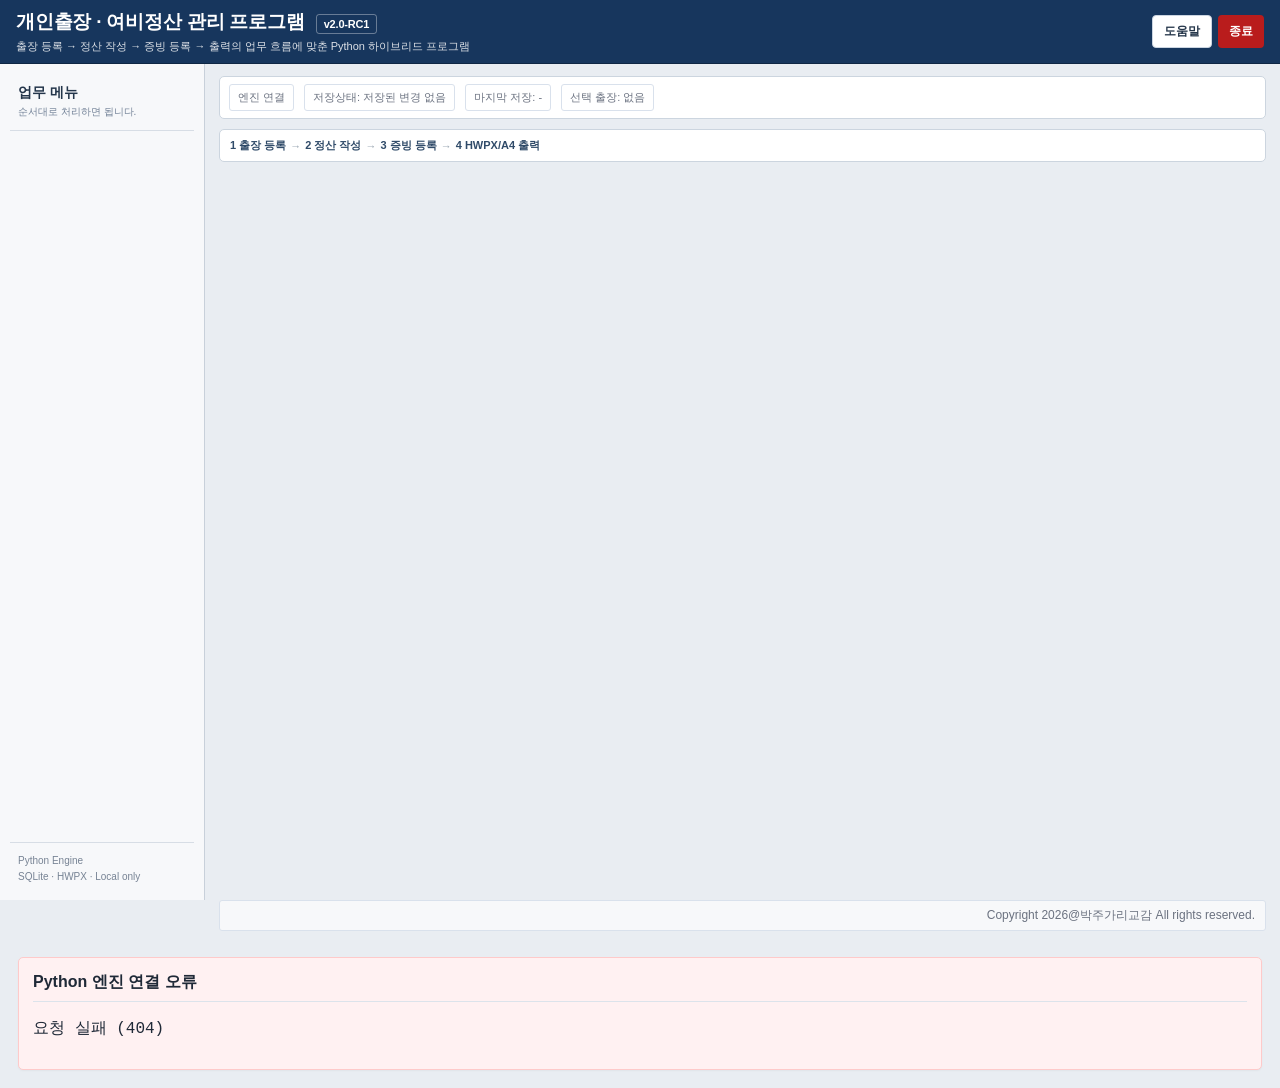
==== commit d81437a3: "hybrid-v2: label desktop hybrid frontend as RC1" ====
--- a/app/frontend/index.html
+++ b/app/frontend/index.html
@@ -6,7 +6,7 @@
 <meta name="theme-color" content="#1f4b99" />
 <meta name="apple-mobile-web-app-capable" content="yes" />
 <meta name="apple-mobile-web-app-status-bar-style" content="default" />
-<title>개인출장·여비정산 Hybrid v2.0-beta2.1</title>
+<title>개인출장·여비정산 Hybrid v2.0-RC1</title>
 <style>
   :root{
     --bg:#f5f7fb; --card:#ffffff; --line:#d9e1ec; --text:#1f2937; --muted:#6b7280;
@@ -317,7 +317,7 @@
 <body>
 <header class="program-titlebar">
   <div>
-    <h1>개인출장 · 여비정산 관리 프로그램 <span class="version-tag">v2.0-beta2.1</span></h1>
+    <h1>개인출장 · 여비정산 관리 프로그램 <span class="version-tag">v2.0-RC1</span></h1>
     <div class="sub">출장 등록 → 정산 작성 → 증빙 등록 → 출력의 업무 흐름에 맞춘 Python 하이브리드 프로그램</div>
   </div>
   <div class="titlebar-actions">
@@ -365,7 +365,7 @@
 <div class="modal-backdrop hidden" id="helpModal" aria-hidden="true">
   <div class="modal-panel">
     <div class="modal-head">
-      <h2>사용방법 · v2.0-beta2.1 하이브리드판</h2>
+      <h2>사용방법 · v2.0-RC1 하이브리드판</h2>
       <button class="btn secondary" id="helpCloseTopBtn" type="button">닫기</button>
     </div>
     <div class="manual-grid">
@@ -2264,7 +2264,7 @@
     await dbClear('settlements');
     await apiFetch('/api/signature/delete', {method:'POST'}).catch(()=>{});
     state.trips=[]; state.settlements=[]; state.receipts=[];
-    state.settings = {orgName:'교육과', kmRate:200, defaultApplicant:'', defaultPosition:'', defaultWorkplace:'', signatureDataUrl:'', receiptRequiredTypes:'주유/하이패스/기타', note:'하이브리드 v2.0-beta2.1'};
+    state.settings = {orgName:'교육과', kmRate:200, defaultApplicant:'', defaultPosition:'', defaultWorkplace:'', signatureDataUrl:'', receiptRequiredTypes:'주유/하이패스/기타', note:'하이브리드 v2.0-RC1'};
     await saveSettings();
     state.selectedTripId=''; state.selectedSettlementId=''; state.receiptFilterSettlementId='';
     state.ui.dirty=false; state.ui.dirtySettlementId=''; state.ui.lastSavedAt=nowStamp();
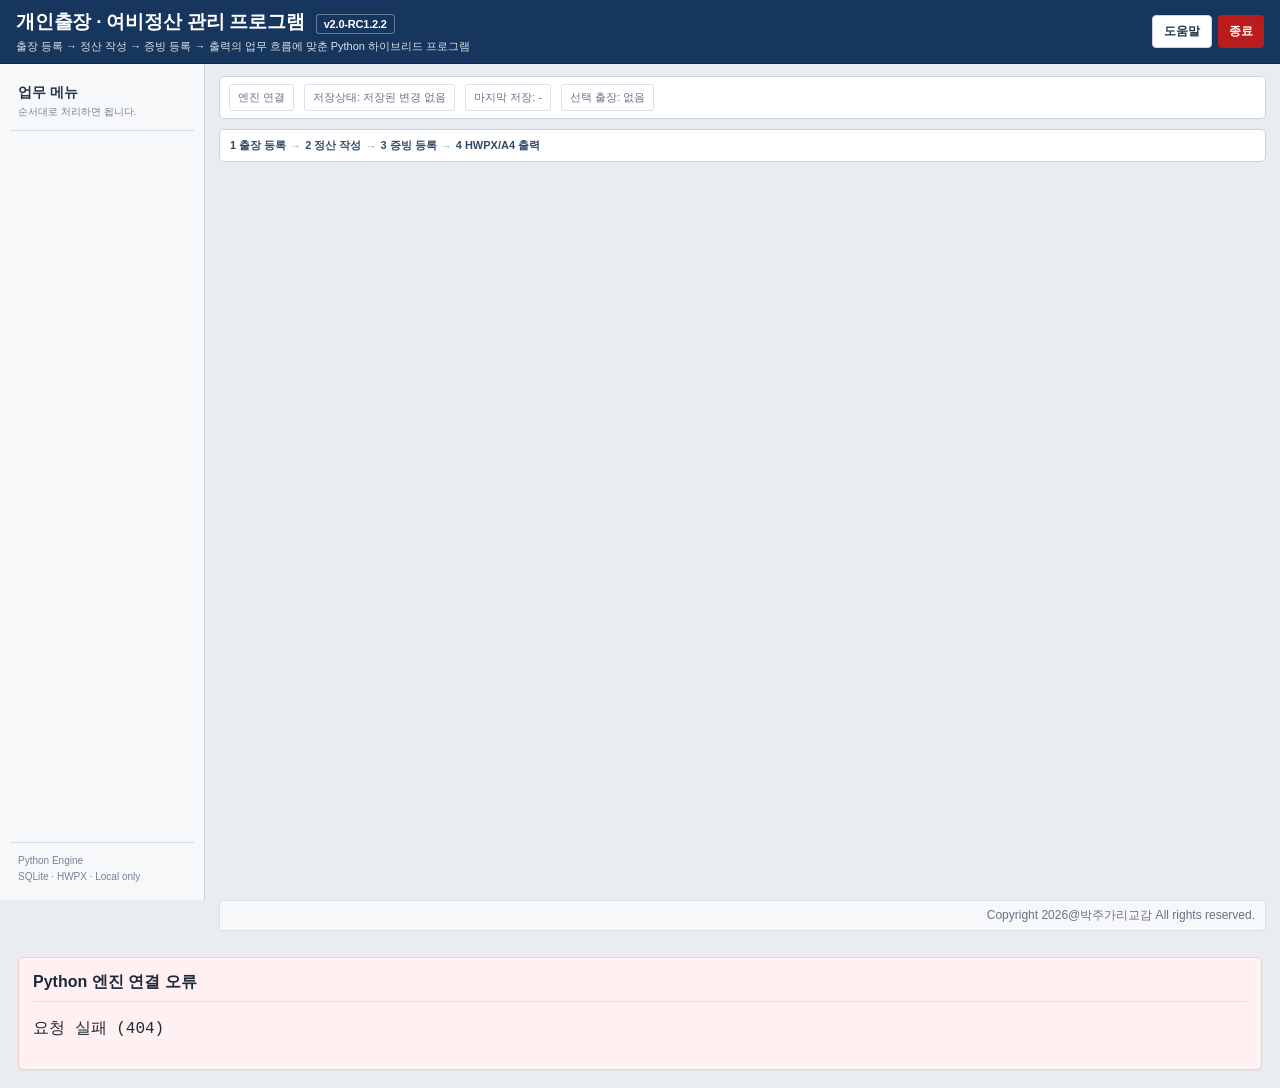
==== commit a5416177: "hybrid-v2: focus settlement on intercity trips and support intracity exceptions" ====
--- a/app/frontend/index.html
+++ b/app/frontend/index.html
@@ -6,7 +6,7 @@
 <meta name="theme-color" content="#1f4b99" />
 <meta name="apple-mobile-web-app-capable" content="yes" />
 <meta name="apple-mobile-web-app-status-bar-style" content="default" />
-<title>개인출장·여비정산 Hybrid v2.0-RC1</title>
+<title>개인출장·여비정산 Hybrid v2.0-RC1.2.2</title>
 <style>
   :root{
     --bg:#f5f7fb; --card:#ffffff; --line:#d9e1ec; --text:#1f2937; --muted:#6b7280;
@@ -317,7 +317,7 @@
 <body>
 <header class="program-titlebar">
   <div>
-    <h1>개인출장 · 여비정산 관리 프로그램 <span class="version-tag">v2.0-RC1</span></h1>
+    <h1>개인출장 · 여비정산 관리 프로그램 <span class="version-tag">v2.0-RC1.2.2</span></h1>
     <div class="sub">출장 등록 → 정산 작성 → 증빙 등록 → 출력의 업무 흐름에 맞춘 Python 하이브리드 프로그램</div>
   </div>
   <div class="titlebar-actions">
@@ -365,7 +365,7 @@
 <div class="modal-backdrop hidden" id="helpModal" aria-hidden="true">
   <div class="modal-panel">
     <div class="modal-head">
-      <h2>사용방법 · v2.0-RC1 하이브리드판</h2>
+      <h2>사용방법 · v2.0-RC1.2.2 하이브리드판</h2>
       <button class="btn secondary" id="helpCloseTopBtn" type="button">닫기</button>
     </div>
     <div class="manual-grid">
@@ -447,6 +447,7 @@
     },
     activeTab: 'dashboard',
     tripFilter: '',
+    settlementListMode: 'required',
     selectedTripId: '',
     selectedSettlementId: '',
     calendarCursor: new Date(),
@@ -684,40 +685,38 @@
     updateTopIndicators();
   }
   function validateSettlement(settlement){
-    const issues = [];
-    if(!settlement) return issues;
-    if(!String(settlement.name || '').trim()) issues.push('성명이 비어 있습니다.');
-    if(!String(settlement.position || '').trim()) issues.push('직급이 비어 있습니다.');
-    if(!String(settlement.startDate || '').trim()) issues.push('시작일이 비어 있습니다.');
-    if(!String(settlement.destination || '').trim()) issues.push('출장지가 비어 있습니다.');
-    if(!String(settlement.movementMode || '').trim()) issues.push('출장지 옆의 이동구분에서 자가용 또는 대중교통을 선택해 주세요.');
-    if(!String(settlement.routeType || '').trim()) issues.push('출장지 옆의 왕복/편도 구분을 선택해 주세요.');
-    if(!String(settlement.mealProvidedFlag || '').trim()) issues.push('식사 제공 여부를 선택해 주세요.');
-    if(!String(settlement.receiptMode || '').trim()) issues.push('영수증 처리 방식을 선택해 주세요.');
-    if(settlement.status === 'done' && !String(settlement.settlementDate || '').trim()) issues.push('정산완료 상태인 경우 정산일자를 입력해 주세요.');
-    (settlement.privateCars || []).forEach((row, idx) => {
-      const hasAny = [row.date,row.from,row.to,row.km,row.fuel,row.toll,row.parking,row.other,row.manualAmount,row.driver,row.remark].some(v => String(v || '').trim() !== '');
-      if(!hasAny) return;
-      if(!String(row.from || '').trim()) issues.push(`자가용 ${idx+1}행의 출발지가 비어 있습니다.`);
-      if(!String(row.to || '').trim()) issues.push(`자가용 ${idx+1}행의 도착지가 비어 있습니다.`);
-    });
-    (settlement.publicTransport || []).forEach((row, idx) => {
-      const hasAny = [row.date,row.transport,row.from,row.to,row.grade,row.amount,row.remark].some(v => String(v || '').trim() !== '');
-      if(!hasAny) return;
-      if(!String(row.from || '').trim()) issues.push(`대중교통 ${idx+1}행의 출발지가 비어 있습니다.`);
-      if(!String(row.to || '').trim()) issues.push(`대중교통 ${idx+1}행의 도착지가 비어 있습니다.`);
-    });
-    if(settlement.movementMode === 'private' && !(settlement.privateCars || []).length){
-      issues.push('이동구분이 자가용인데 자가용 운임 행이 없습니다.');
-    }
-    if(settlement.movementMode === 'public' && !(settlement.publicTransport || []).length){
-      issues.push('이동구분이 대중교통인데 대중교통 행이 없습니다.');
-    }
-    if(settlement.receiptMode === 'attached' && receiptsBySettlement(settlement.id).length === 0){
-      issues.push('영수증을 프로그램에 첨부한다고 선택했지만, 첨부된 영수증이 없습니다.');
-    }
-    return issues;
-  }
+  const issues = [];
+  if(!settlement) return issues;
+  if(!String(settlement.name || '').trim()) issues.push('성명이 비어 있습니다.');
+  if(!String(settlement.startDate || '').trim()) issues.push('시작일이 비어 있습니다.');
+  if(!String(settlement.destination || '').trim()) issues.push('출장지가 비어 있습니다.');
+  if(settlement.status === 'exempt') return issues;
+  if(isIntracityTripLike(settlement) && !String(settlement.exceptionReason || '').trim()){
+    issues.push('관내출장을 예외적으로 정산하는 사유를 입력해 주세요.');
+  }
+  if(!String(settlement.position || '').trim()) issues.push('직급이 비어 있습니다.');
+  if(!String(settlement.movementMode || '').trim()) issues.push('출장지 옆의 이동구분에서 자가용 또는 대중교통을 선택해 주세요.');
+  if(!String(settlement.routeType || '').trim()) issues.push('출장지 옆의 왕복/편도 구분을 선택해 주세요.');
+  if(!String(settlement.mealProvidedFlag || '').trim()) issues.push('식사 제공 여부를 선택해 주세요.');
+  if(!String(settlement.receiptMode || '').trim()) issues.push('영수증 처리 방식을 선택해 주세요.');
+  if(settlement.status === 'done' && !String(settlement.settlementDate || '').trim()) issues.push('정산완료 상태인 경우 정산일자를 입력해 주세요.');
+  (settlement.privateCars || []).forEach((row, idx) => {
+    const hasAny = [row.date,row.from,row.to,row.km,row.fuel,row.toll,row.parking,row.other,row.manualAmount,row.driver,row.remark].some(v => String(v || '').trim() !== '');
+    if(!hasAny) return;
+    if(!String(row.from || '').trim()) issues.push(`자가용 ${idx+1}행의 출발지가 비어 있습니다.`);
+    if(!String(row.to || '').trim()) issues.push(`자가용 ${idx+1}행의 도착지가 비어 있습니다.`);
+  });
+  (settlement.publicTransport || []).forEach((row, idx) => {
+    const hasAny = [row.date,row.transport,row.from,row.to,row.grade,row.amount,row.remark].some(v => String(v || '').trim() !== '');
+    if(!hasAny) return;
+    if(!String(row.from || '').trim()) issues.push(`대중교통 ${idx+1}행의 출발지가 비어 있습니다.`);
+    if(!String(row.to || '').trim()) issues.push(`대중교통 ${idx+1}행의 도착지가 비어 있습니다.`);
+  });
+  if(settlement.movementMode === 'private' && !(settlement.privateCars || []).length) issues.push('이동구분이 자가용인데 자가용 운임 행이 없습니다.');
+  if(settlement.movementMode === 'public' && !(settlement.publicTransport || []).length) issues.push('이동구분이 대중교통인데 대중교통 행이 없습니다.');
+  if(settlement.receiptMode === 'attached' && receiptsBySettlement(settlement.id).length === 0) issues.push('영수증을 프로그램에 첨부한다고 선택했지만, 첨부된 영수증이 없습니다.');
+  return issues;
+}
 
   async function openDB(){
     const health = await apiFetch('/api/health');
@@ -936,6 +935,9 @@
     }
     if(settlement.includeReceiptIndex === undefined || settlement.includeReceiptIndex === null) settlement.includeReceiptIndex = false;
     if(settlement.settlementDate === undefined || settlement.settlementDate === null) settlement.settlementDate = '';
+    if(settlement.exceptionReason === undefined || settlement.exceptionReason === null) settlement.exceptionReason = '';
+    if(settlement.lodgingSharedApplicant === undefined || settlement.lodgingSharedApplicant === null) settlement.lodgingSharedApplicant = '';
+    if(!settlement.tripScope) settlement.tripScope = tripScopeFromType(settlement.tripType);
     if(!settlement.movementMode) settlement.movementMode = inferMovementMode(settlement);
     if(!settlement.routeType) settlement.routeType = inferRouteType(settlement);
     settlement.privateCars = (settlement.privateCars || []).map(normalizePrivateCarRow);
@@ -1042,14 +1044,18 @@
     return 'wait';
   }
   function settlementAutoNote(trip){
-    const notes = [];
-    if(trip.tripType) notes.push(`출장종류: ${trip.tripType}`);
-    if(trip.vehicleUse) notes.push(`공용차량 이용여부: ${trip.vehicleUse}`);
-    if(trip.approvalStatus) notes.push(`결재상태: ${trip.approvalStatus}`);
-    if(trip.durationText) notes.push(`원본 기간표시: ${trip.durationText}`);
-    if(trip.settlementRequired === false) notes.push('원본 출장목적에 "여비부지급" 문구가 있어 정산 상태를 정산불요로 두었습니다.');
-    return notes.join('\n');
-  }
+  const notes = [];
+  if(trip.tripType) notes.push(`출장종류: ${trip.tripType}`);
+  if(trip.vehicleUse) notes.push(`공용차량 이용여부: ${trip.vehicleUse}`);
+  if(trip.approvalStatus) notes.push(`결재상태: ${trip.approvalStatus}`);
+  if(trip.durationText) notes.push(`원본 기간표시: ${trip.durationText}`);
+  if(trip.settlementPolicy === 'intra_default_exempt' || tripScopeFromType(trip.tripType) === 'intra'){
+    notes.push('관내출장은 특별한 사유가 없는 경우 정산불요로 기본 처리합니다.');
+  }else if(trip.settlementPolicy === 'no_expense' || /여비\s*부지급|정산\s*불요|여비없음/.test(String(trip.purpose || ''))){
+    notes.push('여비부지급/정산불요 문구가 있어 정산불요로 처리합니다.');
+  }
+  return notes.join('\n');
+}
 
   function createDefaultSettlementFromTrip(trip){
     const rangeText = [trip.startDate ? ymdToKorean(trip.startDate) : '', trip.startTime || '', trip.endDate ? ymdToKorean(trip.endDate) : '', trip.endTime || ''].filter(Boolean).join(' ');
@@ -1081,8 +1087,10 @@
       lodgingActual: '',
       lodgingFriendNights: '',
       lodgingSharedNights: '',
+      lodgingSharedApplicant: '',
       lodgingOverReason: '',
       applicantNote: autoNote,
+      exceptionReason: '',
       otherExpense: '',
       privateCars,
       publicTransport: [],
@@ -1091,6 +1099,8 @@
       updatedAt: nowStamp(),
       rangeText,
       tripType: trip.tripType || '',
+      tripScope: trip.tripScope || tripScopeFromType(trip.tripType),
+      settlementPolicy: trip.settlementPolicy || (trip.settlementRequired === false ? 'intra_default_exempt' : 'inter_required'),
       vehicleUse: trip.vehicleUse || '',
       approvalStatus: trip.approvalStatus || ''
     };
@@ -1108,16 +1118,24 @@
   }
 
   function filteredTrips(){
-    const kw = state.tripFilter.trim();
-    let rows = [...state.trips];
-    if(state.dayFilter){
-      rows = rows.filter(t => dateInRange(state.dayFilter, t.startDate, t.endDate));
-    }
-    if(kw){
-      rows = rows.filter(t => [t.name,t.position,t.purpose,t.destination,t.dept,t.startDate].join(' ').includes(kw));
-    }
-    return rows;
-  }
+  const kw = state.tripFilter.trim();
+  let rows = [...state.trips];
+  if(state.settlementListMode === 'required'){
+    rows = rows.filter(t => {
+      const s = tripSettlement(t.id);
+      return !s || s.status !== 'exempt';
+    });
+  }else if(state.settlementListMode === 'exempt'){
+    rows = rows.filter(t => tripSettlement(t.id)?.status === 'exempt');
+  }
+  if(state.dayFilter){
+    rows = rows.filter(t => dateInRange(state.dayFilter, t.startDate, t.endDate));
+  }
+  if(kw){
+    rows = rows.filter(t => [t.name,t.position,t.purpose,t.destination,t.dept,t.startDate,t.tripType].join(' ').includes(kw));
+  }
+  return rows;
+}
 
   function renderDashboard(){
     const totalTrips = state.trips.length;
@@ -1151,8 +1169,8 @@
         <div class="stats">
           <div class="stat"><div class="label">총 출장 건수</div><div class="value">${totalTrips}</div><small>등록된 출장</small></div>
           <div class="stat"><div class="label">정산 완료</div><div class="value">${completed}</div><small>상태값 기준</small></div>
-          <div class="stat"><div class="label">정산 불요</div><div class="value">${exemptCount}</div><small>여비부지급 등</small></div>
-          <div class="stat"><div class="label">미정산</div><div class="value">${pending}</div><small>정산 필요</small></div>
+          <div class="stat"><div class="label">정산 불요</div><div class="value">${exemptCount}</div><small>관내 기본·여비부지급</small></div>
+          <div class="stat"><div class="label">미정산</div><div class="value">${pending}</div><small>관외 중심 정산대상</small></div>
           <div class="stat"><div class="label">기한 경과</div><div class="value">${overdueCount}</div><small>종료일+5일 기준</small></div>
           <div class="stat"><div class="label">첨부 영수증</div><div class="value">${receiptCount}</div><small>이미지·PDF 기준</small></div>
         </div>
@@ -1258,6 +1276,7 @@
               <div><label>성명</label><input type="text" id="mName" value="${escapeHtml(state.settings.defaultApplicant || '')}"></div>
               <div><label>복수출장자</label><input type="text" id="mCoTravelers" placeholder="예: 홍길동, 김철수"></div>
               <div><label>근무지</label><input type="text" id="mWorkplace" value="${escapeHtml(state.settings.defaultWorkplace || '')}"></div>
+              <div><label>출장구분</label><select id="mTripType"><option value="관외출장" selected>관외출장(정산대상)</option><option value="관내출장">관내출장(기본 미정산)</option><option value="기타">기타/확인필요</option></select></div>
               <div><label>시작일</label><input type="date" id="mStartDate" value="${today()}"></div>
               <div><label>시작시간</label><input type="time" id="mStartTime" value="09:00"></div>
               <div><label>종료일</label><input type="date" id="mEndDate" value="${today()}"></div>
@@ -1283,8 +1302,13 @@
     $('#goSettingsBtn')?.addEventListener('click', () => { state.activeTab='settings'; render(); });
     $('#manualAddToggleBtn')?.addEventListener('click', () => $('#manualTripBox').classList.toggle('hidden'));
     $('#manualSaveBtn')?.addEventListener('click', async () => {
-      const trip = {id:uid('trip'), dept:$('#mDept').value.trim(), workplace:$('#mWorkplace').value.trim(), position:$('#mPosition').value.trim(), name:$('#mName').value.trim(), coTravelers:$('#mCoTravelers').value.trim(), startDate:$('#mStartDate').value, startTime:$('#mStartTime').value, endDate:$('#mEndDate').value, endTime:$('#mEndTime').value, destination:$('#mDestination').value.trim(), purpose:$('#mPurpose').value.trim(), mealProvided:$('#mMeals').value.trim(), mealProvidedFlag:$('#mMealsFlag').value, mealProvidedNote:$('#mMeals').value.trim(), source:'manual', createdAt:nowStamp(), updatedAt:nowStamp()};
+      const trip = {id:uid('trip'), dept:$('#mDept').value.trim(), workplace:$('#mWorkplace').value.trim(), position:$('#mPosition').value.trim(), name:$('#mName').value.trim(), coTravelers:$('#mCoTravelers').value.trim(), startDate:$('#mStartDate').value, startTime:$('#mStartTime').value, endDate:$('#mEndDate').value, endTime:$('#mEndTime').value, destination:$('#mDestination').value.trim(), purpose:$('#mPurpose').value.trim(), mealProvided:$('#mMeals').value.trim(), mealProvidedFlag:$('#mMealsFlag').value, mealProvidedNote:$('#mMeals').value.trim(), tripType:$('#mTripType').value, source:'manual', createdAt:nowStamp(), updatedAt:nowStamp()};
       if(!trip.name || !trip.startDate || !trip.destination || !trip.mealProvidedFlag){ alert('성명, 시작일, 출장지, 식사 제공 여부는 입력해 주세요.'); return; }
+      trip.tripScope = tripScopeFromType(trip.tripType);
+      trip.settlementRequired = needsSettlement(trip);
+      trip.settlementPolicy = /여비\s*부지급|정산\s*불요|여비없음/.test(String(trip.purpose || ''))
+        ? 'no_expense'
+        : (trip.tripScope === 'intra' ? 'intra_default_exempt' : trip.tripScope === 'inter' ? 'inter_required' : 'unknown_review');
       state.trips.unshift(trip); await dbPut('trips', trip);
       const settlement=createDefaultSettlementFromTrip(trip); settlement.workplace=trip.workplace || state.settings.defaultWorkplace || ''; state.settlements.push(settlement); await dbPut('settlements', settlement);
       state.selectedTripId=trip.id; state.selectedSettlementId=settlement.id; markSaved(settlement); alert('출장과 정산 초안을 저장했습니다.'); state.activeTab='settlement'; render();
@@ -1317,6 +1341,20 @@
           </div>
           <div class="notice" style="margin-top:12px">등록 서명은 A4 화면 인쇄에 반영됩니다. HWPX는 현재 양식의 신청인·서명 위치를 보존하며, 이미지 직접 삽입은 별도 검증 후 적용합니다.</div>
         </div>
+        <div class="card">
+          <h2>HWPX 기준양식</h2>
+          <div id="templateStatus" class="notice">기준양식 상태를 확인하고 있습니다.</div>
+          <div class="form-grid" style="margin-top:12px">
+            <div class="full">
+              <label>여비정산서 HWPX 양식 등록</label>
+              <input type="file" id="templateFile" accept=".hwpx,application/octet-stream">
+            </div>
+          </div>
+          <div class="btn-row" style="margin-top:12px">
+            <button type="button" class="btn ok" id="uploadTemplateBtn">기준양식 등록</button>
+          </div>
+          <div class="info" style="margin-top:10px">한 번 등록하면 프로그램의 template 폴더에 보관됩니다. 기존 양식을 바꾸면 이전 파일은 backup/templates 폴더에 자동 보관합니다.</div>
+        </div>
       </div>`;
     $('#saveSettingsBtn')?.addEventListener('click', async () => {
       state.settings.orgName=$('#settingsOrgName').value.trim();
@@ -1332,6 +1370,38 @@
       if(!confirm('등록된 서명을 삭제할까요?')) return;
       await apiFetch('/api/signature/delete',{method:'POST'}); delete state.settings.signatureFile; delete state.settings.signatureDataUrl; renderSettings();
     });
+    async function refreshTemplateStatus(){
+      const box = $('#templateStatus');
+      if(!box) return;
+      try{
+        const result = await apiFetch('/api/template/status');
+        box.className = result.ready ? 'success' : 'notice';
+        box.innerHTML = result.ready
+          ? '기준 HWPX가 등록되어 있습니다. <b>' + escapeHtml(result.filename || '여비정산서(양식).hwpx') + '</b>'
+          : '아직 기준 HWPX가 없습니다. 아래에서 <b>여비정산서(양식).hwpx</b>를 등록해 주세요.';
+      }catch(err){
+        box.className = 'notice';
+        box.textContent = '기준양식 상태 확인 실패: ' + (err?.message || String(err));
+      }
+    }
+    $('#uploadTemplateBtn')?.addEventListener('click', async () => {
+      const file = $('#templateFile')?.files?.[0];
+      if(!file){ alert('등록할 HWPX 양식 파일을 선택해 주세요.'); return; }
+      if(!/\.hwpx$/i.test(file.name)){ alert('HWPX 파일만 등록할 수 있습니다.'); return; }
+      try{
+        await apiFetch('/api/template', {
+          method:'POST',
+          headers:{'Content-Type':'application/octet-stream','X-Filename':encodeURIComponent(file.name)},
+          body:file
+        });
+        $('#templateFile').value='';
+        alert('HWPX 기준양식을 등록했습니다.');
+        await refreshTemplateStatus();
+      }catch(err){
+        alert('기준양식 등록 중 오류가 발생했습니다.\n' + (err?.message || String(err)));
+      }
+    });
+    refreshTemplateStatus();
   }
 
   function guessHeaderMapping(headerRow){
@@ -1396,9 +1466,19 @@
     if(!s) return true;
     return /완결|승인|결재완료/.test(s);
   }
+  function tripScopeFromType(value){
+  const s = String(value || '').replace(/\s+/g,'');
+  if(s.includes('관내')) return 'intra';
+  if(s.includes('관외')) return 'inter';
+  return 'unknown';
+}
+  function isIntracityTripLike(value){
+  return String(value?.tripScope || '') === 'intra' || tripScopeFromType(value?.tripType) === 'intra';
+}
   function needsSettlement(trip){
-    return !/여비\s*부지급|정산\s*불요|여비없음/.test(String(trip.purpose || ''));
-  }
+  if(/여비\s*부지급|정산\s*불요|여비없음/.test(String(trip.purpose || ''))) return false;
+  return !isIntracityTripLike(trip);
+}
 
   function rowToTrip(row, mapping, fileName){
     const rawPeriod = mapping.period !== undefined ? row[mapping.period] : '';
@@ -1435,7 +1515,11 @@
       createdAt: nowStamp(),
       updatedAt: nowStamp()
     };
+    trip.tripScope = tripScopeFromType(trip.tripType);
     trip.settlementRequired = needsSettlement(trip);
+    trip.settlementPolicy = /여비\s*부지급|정산\s*불요|여비없음/.test(String(trip.purpose || ''))
+      ? 'no_expense'
+      : (trip.tripScope === 'intra' ? 'intra_default_exempt' : trip.tripScope === 'inter' ? 'inter_required' : 'unknown_review');
     return trip;
   }
 
@@ -1596,6 +1680,11 @@
           <div class="toolbar">
             <h2>출장 목록</h2>
             <div style="display:flex;gap:8px;flex-wrap:wrap">
+              <select id="settlementListMode" style="min-width:190px">
+                <option value="required" ${state.settlementListMode==='required'?'selected':''}>정산대상 중심(관외)</option>
+                <option value="all" ${state.settlementListMode==='all'?'selected':''}>전체 출장</option>
+                <option value="exempt" ${state.settlementListMode==='exempt'?'selected':''}>정산불요만</option>
+              </select>
               <input type="search" id="tripFilterInput" placeholder="성명, 출장지, 목적 검색" value="${escapeHtml(state.tripFilter)}">
               <button class="btn secondary" id="clearDayFilterBtn" ${state.dayFilter ? '' : 'disabled'}>${state.dayFilter ? escapeHtml(state.dayFilter)+' 필터 해제' : '일자 필터 없음'}</button>
             </div>
@@ -1618,6 +1707,7 @@
             <div class="success" style="margin-bottom:12px">
               출장자 <b>${escapeHtml(trip.name)}</b>, 출장일 <b>${escapeHtml(ymdToKorean(trip.startDate))}</b>, 출장지 <b>${escapeHtml(trip.destination)}</b> 기준 정산서입니다.${trip.tripType ? ` <span class="small">(${escapeHtml(trip.tripType)})</span>` : ""}
             </div>
+            <div class="notice" style="margin-bottom:12px"><b>정산 기준:</b> 관내출장은 특별한 사유가 없는 경우 기본 미정산(정산불요), 관외출장은 정산대상 중심으로 관리합니다. 관내를 예외적으로 정산할 때는 아래 예외 사유를 입력합니다.</div>
             <div class="settlement-hint">
               <div class="steps">
                 사용 순서: <b>출장 선택 → 정산 입력 → 정산 저장 → 영수증 첨부 → 출력</b><br>
@@ -1692,7 +1782,8 @@
                   </div>
                 </div>
               </div>
-              <div><label>출장종류</label><input type="text" data-field="tripType" value="${escapeHtml(settlement.tripType || '')}"></div>
+              <div><label>출장종류</label><input type="text" data-field="tripType" value="${escapeHtml(settlement.tripType || '')}" placeholder="관외출장 / 관내출장"></div>
+              <div class="full"><label>관내 예외 정산 사유 <span class="small">(관내를 정산할 때만 필수)</span></label><textarea data-field="exceptionReason" placeholder="예: 관내 이동이지만 실비 정산이 필요한 특별 사유">${escapeHtml(settlement.exceptionReason || '')}</textarea></div>
               <div><label>공용차량 이용여부</label><input type="text" data-field="vehicleUse" value="${escapeHtml(settlement.vehicleUse || '')}"></div>
               <div><label>결재상태</label><input type="text" data-field="approvalStatus" value="${escapeHtml(settlement.approvalStatus || '')}"></div>
               <div><label>식사 제공 여부 <span class="small">(필수)</span></label><select data-field="mealProvidedFlag"><option value="" ${!settlement.mealProvidedFlag ? 'selected' : ''}>선택</option><option value="yes" ${settlement.mealProvidedFlag==='yes' ? 'selected' : ''}>제공</option><option value="no" ${settlement.mealProvidedFlag==='no' ? 'selected' : ''}>미제공</option></select></div>
@@ -1704,6 +1795,7 @@
               <div><label>숙박비 실제 소요액</label><input type="number" data-field="lodgingActual" value="${escapeHtml(settlement.lodgingActual)}"></div>
               <div><label>친지집 등 숙박(박)</label><input type="number" data-field="lodgingFriendNights" value="${escapeHtml(settlement.lodgingFriendNights)}"></div>
               <div><label>공동숙박(박)</label><input type="number" data-field="lodgingSharedNights" value="${escapeHtml(settlement.lodgingSharedNights)}"></div>
+              <div><label>공동숙박 추가지급 신청자</label><input type="text" data-field="lodgingSharedApplicant" value="${escapeHtml(settlement.lodgingSharedApplicant || '')}"></div>
               <div class="full"><label>초과지출/추가지급 사유</label><textarea data-field="lodgingOverReason">${escapeHtml(settlement.lodgingOverReason)}</textarea></div>
             </div>
 
@@ -1759,12 +1851,12 @@
             </div>
 
             <div class="form-grid" style="margin-top:14px">
-              <div><label>기타 경비</label><input type="number" data-field="otherExpense" value="${escapeHtml(settlement.otherExpense)}"></div>
+              <div><label>기타 경비 <span class="small">(관리용·공식 HWPX 미출력)</span></label><input type="number" data-field="otherExpense" value="${escapeHtml(settlement.otherExpense)}"></div>
               <div><label>정산상태</label>
                 <select data-field="status">
-                  <option value="draft" ${settlement.status==='draft'?'selected':''}>미정산</option>
+                  <option value="draft" ${settlement.status==='draft'?'selected':''}>정산대상(작성중)</option>
                   <option value="done" ${settlement.status==='done'?'selected':''}>정산완료</option>
-                  <option value="exempt" ${settlement.status==='exempt'?'selected':''}>정산불요</option>
+                  <option value="exempt" ${settlement.status==='exempt'?'selected':''}>정산불요(관내 기본·여비부지급)</option>
                 </select>
               </div>
               <div class="full"><label>신청자 메모</label><textarea data-field="applicantNote">${escapeHtml(settlement.applicantNote)}</textarea></div>
@@ -1793,6 +1885,7 @@
       </div>
     `;
 
+    $('#settlementListMode')?.addEventListener('change', e => { state.settlementListMode = e.target.value; renderSettlement(); });
     $('#tripFilterInput')?.addEventListener('input', e => { state.tripFilter = e.target.value; renderSettlement(); });
     $('#clearDayFilterBtn')?.addEventListener('click', () => { state.dayFilter=''; renderSettlement(); });
     $$('.list-item[data-trip-id]').forEach(el => el.addEventListener('click', async () => {
@@ -1814,11 +1907,12 @@
           if(key === 'mealProvidedFlag' || key === 'mealProvidedNote'){
             settlement.mealProvided = mealProvidedLabel(settlement);
           }
+          if(key === 'tripType') settlement.tripScope = tripScopeFromType(settlement.tripType);
           if(key === 'status' && settlement.status === 'done' && !settlement.settlementDate){
             settlement.settlementDate = today();
           }
           const transportLinkedKeys = ['movementMode','routeType','destination','workplace','startDate','name'];
-          const rerenderOnChangeKeys = ['movementMode','routeType','status','settlementDate','endDate'];
+          const rerenderOnChangeKeys = ['movementMode','routeType','status','settlementDate','endDate','tripType'];
           if(transportLinkedKeys.includes(key)){
             ensureTransportRowsForRoute(settlement);
           }
@@ -1913,7 +2007,7 @@
         }
         await dbPut('settlements', settlement);
         markSaved(settlement);
-        alert('정산서를 저장했습니다.');
+        alert(settlement.status === 'exempt' ? '정산불요 상태를 저장했습니다.' : '정산서를 저장했습니다.');
         render();
       });
       $('#jumpReceiptBtn')?.addEventListener('click', () => {
@@ -1924,6 +2018,7 @@
       });
       $('#printSettlementBtn')?.addEventListener('click', async () => {
         syncSettlementFromForm(settlement);
+        if(settlement.status === 'exempt'){ alert('정산불요 건은 여비정산서를 출력하지 않습니다.'); return; }
         const issues = validateSettlement(settlement);
         if(issues.length){
           alert('출력 전에 아래 항목을 확인해 주세요.\n\n- ' + issues.join('\n- '));
@@ -1935,6 +2030,8 @@
       });
       $('#downloadHwpxBtn')?.addEventListener('click', async () => {
         syncSettlementFromForm(settlement);
+        if(settlement.status === 'exempt'){ alert('정산불요 건은 HWPX 정산서를 생성하지 않습니다.'); return; }
+        if(!String(settlement.settlementDate || '').trim()){ alert('HWPX 생성 전 정산일자를 입력해 주세요.'); return; }
         const issues = validateSettlement(settlement);
         if(issues.length){
           alert('HWPX 생성 전에 아래 항목을 확인해 주세요.\n\n- ' + issues.join('\n- '));
@@ -2264,7 +2361,7 @@
     await dbClear('settlements');
     await apiFetch('/api/signature/delete', {method:'POST'}).catch(()=>{});
     state.trips=[]; state.settlements=[]; state.receipts=[];
-    state.settings = {orgName:'교육과', kmRate:200, defaultApplicant:'', defaultPosition:'', defaultWorkplace:'', signatureDataUrl:'', receiptRequiredTypes:'주유/하이패스/기타', note:'하이브리드 v2.0-RC1'};
+    state.settings = {orgName:'교육과', kmRate:200, defaultApplicant:'', defaultPosition:'', defaultWorkplace:'', signatureDataUrl:'', receiptRequiredTypes:'주유/하이패스/기타', note:'하이브리드 v2.0-RC1.2.2'};
     await saveSettings();
     state.selectedTripId=''; state.selectedSettlementId=''; state.receiptFilterSettlementId='';
     state.ui.dirty=false; state.ui.dirtySettlementId=''; state.ui.lastSavedAt=nowStamp();
